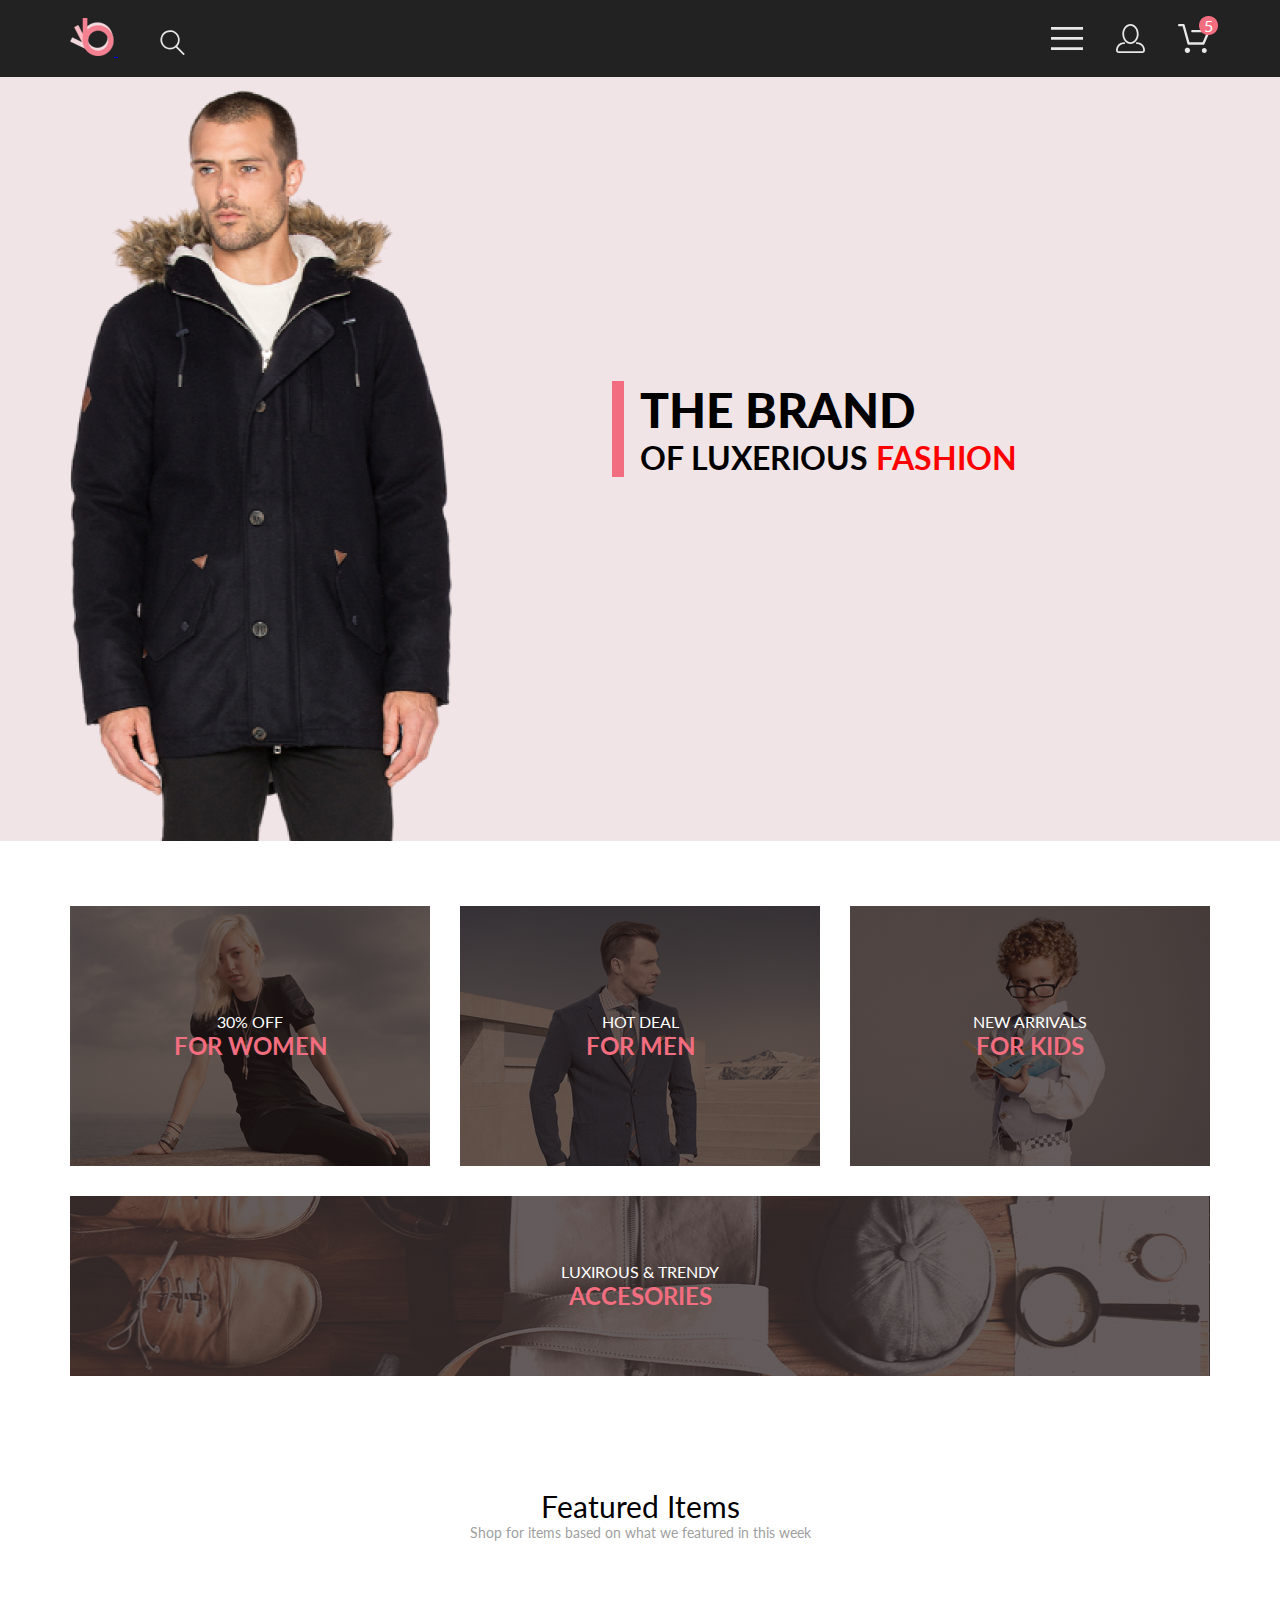
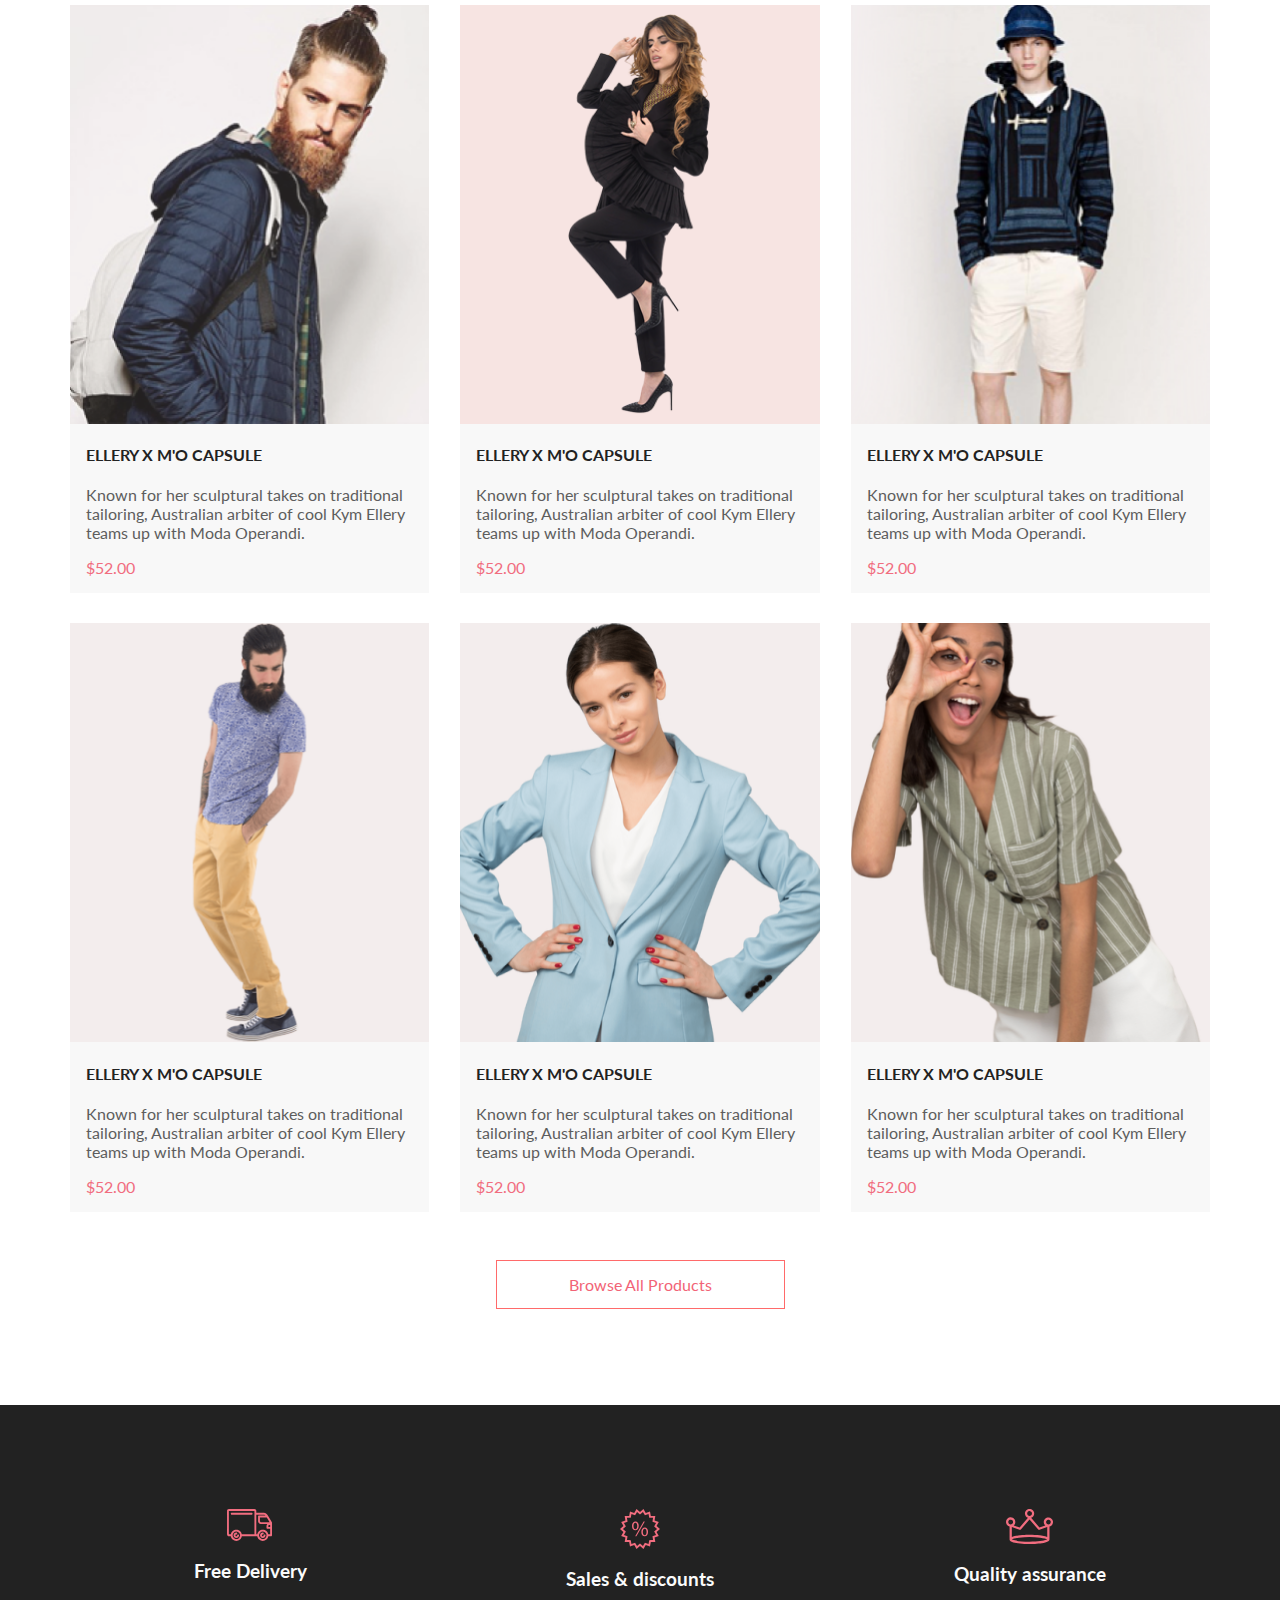
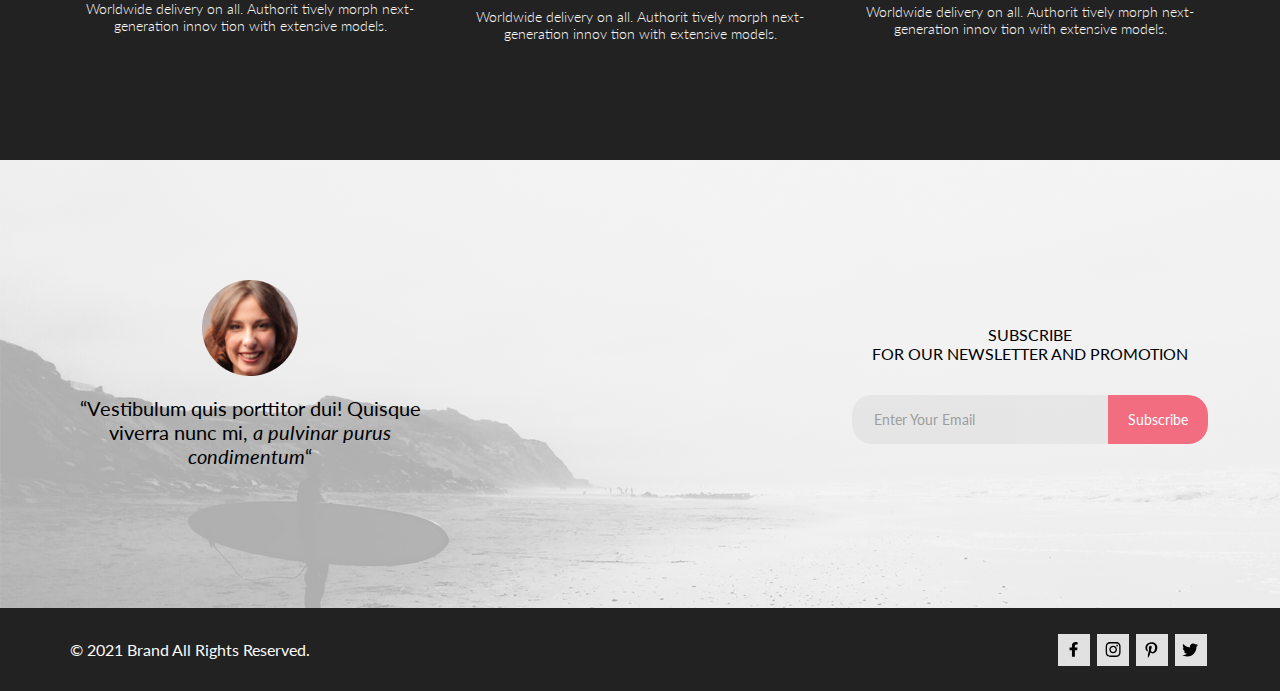
==== index.html @ 8891bdd0 "Add Registration page and additional refactoring." ====
<html lang="en">

<head>
    <meta charset="UTF-8">
    <meta http-equiv="X-UA-Compatible" content="IE=edge">
    <meta name="viewport" content="width=device-width, initial-scale=1.0">
    <title>Main</title>
    <link rel="stylesheet" href="css/style.css">
    <link rel="preconnect" href="https://fonts.gstatic.com">
    <link href="https://fonts.googleapis.com/css2?family=Lato:ital,wght@0,300;0,400;0,700;0,900;1,400&display=swap"
        rel="stylesheet">
</head>

<body>
    <header class="header">
        <div class="wrap header-wrap">

            <div class="header-left">
                <a href="#" class="header-logo-link">
                    <img src="img/logo.png" alt="logo" width="44" height="38" class="header-logo">
                </a>
                <a href="#" class="header-search-link">
                    <img src="img/icon-search.svg" alt="logo" width="26" height="26" class="header-search">
                </a>
            </div>

            <nav class="header-right">
                <div class="header-burger">
                    <a href="#" class="header-burger-link">
                        <img src="img/icon-burger.svg" alt="logo" width="32" height="23" class="header-burger">
                    </a>
                </div>
                <div class="header-account">
                    <a href="#" class="header-account-link">
                        <img src="img/icon-account.svg" alt="logo" width="29" height="29" class="header-account">
                    </a>
                </div>
                <div class="header-cart">
                    <a href="#" class="header-cart-link">
                        <img src="img/icon-cart.svg" alt="logo" width="32" height="29" class="header-cart">
                    </a>
                    <div class="header-cart-items">
                        <p class="header-cart-items-num">5</p>
                    </div>
                </div>
            </nav>

        </div>
    </header>

    <main>
        <section class="promo">
            <div class="wrap promo-wrap">
                <h1 class="promo-title">
                    <b>
                        <span class="text" style="font-size: 48px">
                            THE BRAND</span>
                    </b><br>
                    <span class="text" style="font-size: 32px">OF LUXERIOUS <span
                            style="color: red">FASHION</span></span>
                </h1>
            </div>
        </section>

        <section class="offers center">
            <div class="offer-item offer-item-1">
                <p class="text"><span class="offer-text-1">30% OFF</span><br>
                    <span class="offer-text-2">FOR WOMEN</span>
                </p>
            </div>
            <div class="offer-item offer-item-2">
                <p class="text"><span class="offer-text-1">HOT DEAL</span><br>
                    <FOR class="offer-text-2">FOR MEN</span>
                </p>
            </div>
            <div class="offer-item offer-item-3">
                <p class="text"><span class="offer-text-1">NEW ARRIVALS</span><br>
                    <span class="offer-text-2">FOR KIDS</span>
                </p>
            </div>
            <div class="offer-item offer-item-4">
                <p class="text"><span class="offer-text-1">LUXIROUS & TRENDY</span><br>
                    <span class="offer-text-2">ACCESORIES</span>
                </p>
            </div>
        </section>

        <section class="products center">
            <div class="product-header">
                <p class="text"><span style="font-size: 30px">Featured Items</span><br>
                    <span style="font-size: 14px; color: #9F9F9F;">Shop for items based on what we featured in this
                        week</span></p>
            </div>
            <div class="product-items">
                <div class="product">
                    <img src="img/product-1.png" alt="image">
                    <div class="overlay">
                        <button class="overlay-btn"><svg class="overlay-btn-img" width="26px" height="24px"
                                viewBox="0 0 32 29" fill="none" xmlns="http://www.w3.org/2000/svg">
                                <path
                                    d="M26.2009 29C25.5532 28.9738 24.9415 28.6948 24.4972 28.2227C24.0529 27.7506 23.8114 27.1232 23.8245 26.475C23.8376 25.8269 24.1043 25.2097 24.5673 24.7559C25.0303 24.3022 25.6527 24.048 26.301 24.048C26.9493 24.048 27.5717 24.3022 28.0347 24.7559C28.4977 25.2097 28.7644 25.8269 28.7775 26.475C28.7906 27.1232 28.549 27.7506 28.1047 28.2227C27.6604 28.6948 27.0488 28.9738 26.401 29H26.2009ZM6.75293 26.32C6.75293 25.79 6.91011 25.2718 7.20459 24.8311C7.49907 24.3904 7.91764 24.0469 8.40735 23.844C8.89705 23.6412 9.43594 23.5881 9.95581 23.6915C10.4757 23.7949 10.9532 24.0502 11.328 24.425C11.7028 24.7998 11.9581 25.2773 12.0615 25.7972C12.1649 26.317 12.1118 26.8559 11.9089 27.3456C11.7061 27.8353 11.3626 28.2539 10.9219 28.5483C10.4812 28.8428 9.96304 29 9.43298 29C9.08087 29.0003 8.73212 28.9311 8.40674 28.7966C8.08136 28.662 7.78569 28.4646 7.53662 28.2158C7.28755 27.9669 7.09001 27.6713 6.9552 27.3461C6.82039 27.0208 6.75098 26.6721 6.75098 26.32H6.75293ZM10.553 20.686C10.2935 20.6868 10.0409 20.6024 9.83411 20.4457C9.62727 20.2891 9.47758 20.0689 9.40796 19.819L4.57495 2.36401H1.18201C0.868521 2.36401 0.567859 2.23947 0.346191 2.01781C0.124523 1.79614 0 1.49549 0 1.18201C0 0.868519 0.124523 0.567873 0.346191 0.346205C0.567859 0.124537 0.868521 5.81268e-06 1.18201 5.81268e-06H5.46301C5.7225 -0.00080736 5.97504 0.0837201 6.18176 0.240568C6.38848 0.397416 6.53784 0.617884 6.60693 0.868006L11.4399 18.323H24.6179L29.001 8.27501H14.401C14.2428 8.27961 14.0854 8.25242 13.9379 8.19507C13.7904 8.13771 13.6559 8.05134 13.5424 7.94108C13.4288 7.83082 13.3386 7.69891 13.277 7.55315C13.2154 7.40739 13.1836 7.25075 13.1836 7.0925C13.1836 6.93426 13.2154 6.77762 13.277 6.63186C13.3386 6.4861 13.4288 6.35419 13.5424 6.24393C13.6559 6.13367 13.7904 6.0473 13.9379 5.98994C14.0854 5.93259 14.2428 5.90541 14.401 5.91001H30.814C31.0097 5.90996 31.2022 5.95866 31.3744 6.05172C31.5465 6.14478 31.6928 6.27926 31.7999 6.44301C31.9078 6.60729 31.9734 6.79569 31.9908 6.99145C32.0083 7.18721 31.9771 7.38424 31.9 7.565L26.495 19.977C26.4026 20.1876 26.251 20.3668 26.0585 20.4927C25.866 20.6186 25.641 20.6858 25.411 20.686H10.553Z" />
                            </svg>Add to Cart</button>
                    </div>
                    <div class="product-descr">
                        <h4><a href="#" class="product-link">ELLERY X M'O CAPSULE</a></h4>
                        <p class="product-descr-text">Known for her sculptural takes on traditional tailoring,
                            Australian
                            arbiter of cool Kym Ellery
                            teams
                            up with Moda Operandi.</p>
                        <p class="product-price">$52.00</p>
                    </div>
                </div>
                <div class="product">
                    <img src="img/product-2.png" alt="image">
                    <div class="overlay">
                        <button class="overlay-btn"><svg class="overlay-btn-img" width="26px" height="24px"
                                viewBox="0 0 32 29" fill="none" xmlns="http://www.w3.org/2000/svg">
                                <path
                                    d="M26.2009 29C25.5532 28.9738 24.9415 28.6948 24.4972 28.2227C24.0529 27.7506 23.8114 27.1232 23.8245 26.475C23.8376 25.8269 24.1043 25.2097 24.5673 24.7559C25.0303 24.3022 25.6527 24.048 26.301 24.048C26.9493 24.048 27.5717 24.3022 28.0347 24.7559C28.4977 25.2097 28.7644 25.8269 28.7775 26.475C28.7906 27.1232 28.549 27.7506 28.1047 28.2227C27.6604 28.6948 27.0488 28.9738 26.401 29H26.2009ZM6.75293 26.32C6.75293 25.79 6.91011 25.2718 7.20459 24.8311C7.49907 24.3904 7.91764 24.0469 8.40735 23.844C8.89705 23.6412 9.43594 23.5881 9.95581 23.6915C10.4757 23.7949 10.9532 24.0502 11.328 24.425C11.7028 24.7998 11.9581 25.2773 12.0615 25.7972C12.1649 26.317 12.1118 26.8559 11.9089 27.3456C11.7061 27.8353 11.3626 28.2539 10.9219 28.5483C10.4812 28.8428 9.96304 29 9.43298 29C9.08087 29.0003 8.73212 28.9311 8.40674 28.7966C8.08136 28.662 7.78569 28.4646 7.53662 28.2158C7.28755 27.9669 7.09001 27.6713 6.9552 27.3461C6.82039 27.0208 6.75098 26.6721 6.75098 26.32H6.75293ZM10.553 20.686C10.2935 20.6868 10.0409 20.6024 9.83411 20.4457C9.62727 20.2891 9.47758 20.0689 9.40796 19.819L4.57495 2.36401H1.18201C0.868521 2.36401 0.567859 2.23947 0.346191 2.01781C0.124523 1.79614 0 1.49549 0 1.18201C0 0.868519 0.124523 0.567873 0.346191 0.346205C0.567859 0.124537 0.868521 5.81268e-06 1.18201 5.81268e-06H5.46301C5.7225 -0.00080736 5.97504 0.0837201 6.18176 0.240568C6.38848 0.397416 6.53784 0.617884 6.60693 0.868006L11.4399 18.323H24.6179L29.001 8.27501H14.401C14.2428 8.27961 14.0854 8.25242 13.9379 8.19507C13.7904 8.13771 13.6559 8.05134 13.5424 7.94108C13.4288 7.83082 13.3386 7.69891 13.277 7.55315C13.2154 7.40739 13.1836 7.25075 13.1836 7.0925C13.1836 6.93426 13.2154 6.77762 13.277 6.63186C13.3386 6.4861 13.4288 6.35419 13.5424 6.24393C13.6559 6.13367 13.7904 6.0473 13.9379 5.98994C14.0854 5.93259 14.2428 5.90541 14.401 5.91001H30.814C31.0097 5.90996 31.2022 5.95866 31.3744 6.05172C31.5465 6.14478 31.6928 6.27926 31.7999 6.44301C31.9078 6.60729 31.9734 6.79569 31.9908 6.99145C32.0083 7.18721 31.9771 7.38424 31.9 7.565L26.495 19.977C26.4026 20.1876 26.251 20.3668 26.0585 20.4927C25.866 20.6186 25.641 20.6858 25.411 20.686H10.553Z" />
                            </svg>Add to Cart</button>
                    </div>
                    <div class="product-descr">
                        <h4><a href="#" class="product-link">ELLERY X M'O CAPSULE</a></h4>
                        <p class="product-descr-text">Known for her sculptural takes on traditional tailoring,
                            Australian
                            arbiter of cool Kym Ellery
                            teams
                            up with Moda Operandi.</p>
                        <p class="product-price">$52.00</p>
                    </div>
                </div>
                <div class="product">
                    <img src="img/product-3.png" alt="image">
                    <div class="overlay">
                        <button class="overlay-btn"><svg class="overlay-btn-img" width="26px" height="24px"
                                viewBox="0 0 32 29" fill="none" xmlns="http://www.w3.org/2000/svg">
                                <path
                                    d="M26.2009 29C25.5532 28.9738 24.9415 28.6948 24.4972 28.2227C24.0529 27.7506 23.8114 27.1232 23.8245 26.475C23.8376 25.8269 24.1043 25.2097 24.5673 24.7559C25.0303 24.3022 25.6527 24.048 26.301 24.048C26.9493 24.048 27.5717 24.3022 28.0347 24.7559C28.4977 25.2097 28.7644 25.8269 28.7775 26.475C28.7906 27.1232 28.549 27.7506 28.1047 28.2227C27.6604 28.6948 27.0488 28.9738 26.401 29H26.2009ZM6.75293 26.32C6.75293 25.79 6.91011 25.2718 7.20459 24.8311C7.49907 24.3904 7.91764 24.0469 8.40735 23.844C8.89705 23.6412 9.43594 23.5881 9.95581 23.6915C10.4757 23.7949 10.9532 24.0502 11.328 24.425C11.7028 24.7998 11.9581 25.2773 12.0615 25.7972C12.1649 26.317 12.1118 26.8559 11.9089 27.3456C11.7061 27.8353 11.3626 28.2539 10.9219 28.5483C10.4812 28.8428 9.96304 29 9.43298 29C9.08087 29.0003 8.73212 28.9311 8.40674 28.7966C8.08136 28.662 7.78569 28.4646 7.53662 28.2158C7.28755 27.9669 7.09001 27.6713 6.9552 27.3461C6.82039 27.0208 6.75098 26.6721 6.75098 26.32H6.75293ZM10.553 20.686C10.2935 20.6868 10.0409 20.6024 9.83411 20.4457C9.62727 20.2891 9.47758 20.0689 9.40796 19.819L4.57495 2.36401H1.18201C0.868521 2.36401 0.567859 2.23947 0.346191 2.01781C0.124523 1.79614 0 1.49549 0 1.18201C0 0.868519 0.124523 0.567873 0.346191 0.346205C0.567859 0.124537 0.868521 5.81268e-06 1.18201 5.81268e-06H5.46301C5.7225 -0.00080736 5.97504 0.0837201 6.18176 0.240568C6.38848 0.397416 6.53784 0.617884 6.60693 0.868006L11.4399 18.323H24.6179L29.001 8.27501H14.401C14.2428 8.27961 14.0854 8.25242 13.9379 8.19507C13.7904 8.13771 13.6559 8.05134 13.5424 7.94108C13.4288 7.83082 13.3386 7.69891 13.277 7.55315C13.2154 7.40739 13.1836 7.25075 13.1836 7.0925C13.1836 6.93426 13.2154 6.77762 13.277 6.63186C13.3386 6.4861 13.4288 6.35419 13.5424 6.24393C13.6559 6.13367 13.7904 6.0473 13.9379 5.98994C14.0854 5.93259 14.2428 5.90541 14.401 5.91001H30.814C31.0097 5.90996 31.2022 5.95866 31.3744 6.05172C31.5465 6.14478 31.6928 6.27926 31.7999 6.44301C31.9078 6.60729 31.9734 6.79569 31.9908 6.99145C32.0083 7.18721 31.9771 7.38424 31.9 7.565L26.495 19.977C26.4026 20.1876 26.251 20.3668 26.0585 20.4927C25.866 20.6186 25.641 20.6858 25.411 20.686H10.553Z" />
                            </svg>Add to Cart</button>
                    </div>
                    <div class="product-descr">
                        <h4><a href="#" class="product-link">ELLERY X M'O CAPSULE</a></h4>
                        <p class="product-descr-text">Known for her sculptural takes on traditional tailoring,
                            Australian
                            arbiter of cool Kym Ellery
                            teams
                            up with Moda Operandi.</p>
                        <p class="product-price">$52.00</p>
                    </div>
                </div>
                <div class="product">
                    <img src="img/product-4.png" alt="image">
                    <div class="overlay">
                        <button class="overlay-btn"><svg class="overlay-btn-img" width="26px" height="24px"
                                viewBox="0 0 32 29" fill="none" xmlns="http://www.w3.org/2000/svg">
                                <path
                                    d="M26.2009 29C25.5532 28.9738 24.9415 28.6948 24.4972 28.2227C24.0529 27.7506 23.8114 27.1232 23.8245 26.475C23.8376 25.8269 24.1043 25.2097 24.5673 24.7559C25.0303 24.3022 25.6527 24.048 26.301 24.048C26.9493 24.048 27.5717 24.3022 28.0347 24.7559C28.4977 25.2097 28.7644 25.8269 28.7775 26.475C28.7906 27.1232 28.549 27.7506 28.1047 28.2227C27.6604 28.6948 27.0488 28.9738 26.401 29H26.2009ZM6.75293 26.32C6.75293 25.79 6.91011 25.2718 7.20459 24.8311C7.49907 24.3904 7.91764 24.0469 8.40735 23.844C8.89705 23.6412 9.43594 23.5881 9.95581 23.6915C10.4757 23.7949 10.9532 24.0502 11.328 24.425C11.7028 24.7998 11.9581 25.2773 12.0615 25.7972C12.1649 26.317 12.1118 26.8559 11.9089 27.3456C11.7061 27.8353 11.3626 28.2539 10.9219 28.5483C10.4812 28.8428 9.96304 29 9.43298 29C9.08087 29.0003 8.73212 28.9311 8.40674 28.7966C8.08136 28.662 7.78569 28.4646 7.53662 28.2158C7.28755 27.9669 7.09001 27.6713 6.9552 27.3461C6.82039 27.0208 6.75098 26.6721 6.75098 26.32H6.75293ZM10.553 20.686C10.2935 20.6868 10.0409 20.6024 9.83411 20.4457C9.62727 20.2891 9.47758 20.0689 9.40796 19.819L4.57495 2.36401H1.18201C0.868521 2.36401 0.567859 2.23947 0.346191 2.01781C0.124523 1.79614 0 1.49549 0 1.18201C0 0.868519 0.124523 0.567873 0.346191 0.346205C0.567859 0.124537 0.868521 5.81268e-06 1.18201 5.81268e-06H5.46301C5.7225 -0.00080736 5.97504 0.0837201 6.18176 0.240568C6.38848 0.397416 6.53784 0.617884 6.60693 0.868006L11.4399 18.323H24.6179L29.001 8.27501H14.401C14.2428 8.27961 14.0854 8.25242 13.9379 8.19507C13.7904 8.13771 13.6559 8.05134 13.5424 7.94108C13.4288 7.83082 13.3386 7.69891 13.277 7.55315C13.2154 7.40739 13.1836 7.25075 13.1836 7.0925C13.1836 6.93426 13.2154 6.77762 13.277 6.63186C13.3386 6.4861 13.4288 6.35419 13.5424 6.24393C13.6559 6.13367 13.7904 6.0473 13.9379 5.98994C14.0854 5.93259 14.2428 5.90541 14.401 5.91001H30.814C31.0097 5.90996 31.2022 5.95866 31.3744 6.05172C31.5465 6.14478 31.6928 6.27926 31.7999 6.44301C31.9078 6.60729 31.9734 6.79569 31.9908 6.99145C32.0083 7.18721 31.9771 7.38424 31.9 7.565L26.495 19.977C26.4026 20.1876 26.251 20.3668 26.0585 20.4927C25.866 20.6186 25.641 20.6858 25.411 20.686H10.553Z" />
                            </svg>Add to Cart</button>
                    </div>
                    <div class="product-descr">
                        <h4><a href="#" class="product-link">ELLERY X M'O CAPSULE</a></h4>
                        <p class="product-descr-text">Known for her sculptural takes on traditional tailoring,
                            Australian
                            arbiter of cool Kym Ellery
                            teams
                            up with Moda Operandi.</p>
                        <p class="product-price">$52.00</p>
                    </div>
                </div>
                <div class="product">
                    <img src="img/product-5.png" alt="image">
                    <div class="overlay">
                        <button class="overlay-btn"><svg class="overlay-btn-img" width="26px" height="24px"
                                viewBox="0 0 32 29" fill="none" xmlns="http://www.w3.org/2000/svg">
                                <path
                                    d="M26.2009 29C25.5532 28.9738 24.9415 28.6948 24.4972 28.2227C24.0529 27.7506 23.8114 27.1232 23.8245 26.475C23.8376 25.8269 24.1043 25.2097 24.5673 24.7559C25.0303 24.3022 25.6527 24.048 26.301 24.048C26.9493 24.048 27.5717 24.3022 28.0347 24.7559C28.4977 25.2097 28.7644 25.8269 28.7775 26.475C28.7906 27.1232 28.549 27.7506 28.1047 28.2227C27.6604 28.6948 27.0488 28.9738 26.401 29H26.2009ZM6.75293 26.32C6.75293 25.79 6.91011 25.2718 7.20459 24.8311C7.49907 24.3904 7.91764 24.0469 8.40735 23.844C8.89705 23.6412 9.43594 23.5881 9.95581 23.6915C10.4757 23.7949 10.9532 24.0502 11.328 24.425C11.7028 24.7998 11.9581 25.2773 12.0615 25.7972C12.1649 26.317 12.1118 26.8559 11.9089 27.3456C11.7061 27.8353 11.3626 28.2539 10.9219 28.5483C10.4812 28.8428 9.96304 29 9.43298 29C9.08087 29.0003 8.73212 28.9311 8.40674 28.7966C8.08136 28.662 7.78569 28.4646 7.53662 28.2158C7.28755 27.9669 7.09001 27.6713 6.9552 27.3461C6.82039 27.0208 6.75098 26.6721 6.75098 26.32H6.75293ZM10.553 20.686C10.2935 20.6868 10.0409 20.6024 9.83411 20.4457C9.62727 20.2891 9.47758 20.0689 9.40796 19.819L4.57495 2.36401H1.18201C0.868521 2.36401 0.567859 2.23947 0.346191 2.01781C0.124523 1.79614 0 1.49549 0 1.18201C0 0.868519 0.124523 0.567873 0.346191 0.346205C0.567859 0.124537 0.868521 5.81268e-06 1.18201 5.81268e-06H5.46301C5.7225 -0.00080736 5.97504 0.0837201 6.18176 0.240568C6.38848 0.397416 6.53784 0.617884 6.60693 0.868006L11.4399 18.323H24.6179L29.001 8.27501H14.401C14.2428 8.27961 14.0854 8.25242 13.9379 8.19507C13.7904 8.13771 13.6559 8.05134 13.5424 7.94108C13.4288 7.83082 13.3386 7.69891 13.277 7.55315C13.2154 7.40739 13.1836 7.25075 13.1836 7.0925C13.1836 6.93426 13.2154 6.77762 13.277 6.63186C13.3386 6.4861 13.4288 6.35419 13.5424 6.24393C13.6559 6.13367 13.7904 6.0473 13.9379 5.98994C14.0854 5.93259 14.2428 5.90541 14.401 5.91001H30.814C31.0097 5.90996 31.2022 5.95866 31.3744 6.05172C31.5465 6.14478 31.6928 6.27926 31.7999 6.44301C31.9078 6.60729 31.9734 6.79569 31.9908 6.99145C32.0083 7.18721 31.9771 7.38424 31.9 7.565L26.495 19.977C26.4026 20.1876 26.251 20.3668 26.0585 20.4927C25.866 20.6186 25.641 20.6858 25.411 20.686H10.553Z" />
                            </svg>Add to Cart</button>
                    </div>
                    <div class="product-descr">
                        <h4><a href="#" class="product-link">ELLERY X M'O CAPSULE</a></h4>
                        <p class="product-descr-text">Known for her sculptural takes on traditional tailoring,
                            Australian
                            arbiter of cool Kym Ellery
                            teams
                            up with Moda Operandi.</p>
                        <p class="product-price">$52.00</p>
                    </div>
                </div>
                <div class="product">
                    <img src="img/product-6.png" alt="image">
                    <div class="overlay">
                        <button class="overlay-btn"><svg class="overlay-btn-img" width="26px" height="24px"
                                viewBox="0 0 32 29" fill="none" xmlns="http://www.w3.org/2000/svg">
                                <path
                                    d="M26.2009 29C25.5532 28.9738 24.9415 28.6948 24.4972 28.2227C24.0529 27.7506 23.8114 27.1232 23.8245 26.475C23.8376 25.8269 24.1043 25.2097 24.5673 24.7559C25.0303 24.3022 25.6527 24.048 26.301 24.048C26.9493 24.048 27.5717 24.3022 28.0347 24.7559C28.4977 25.2097 28.7644 25.8269 28.7775 26.475C28.7906 27.1232 28.549 27.7506 28.1047 28.2227C27.6604 28.6948 27.0488 28.9738 26.401 29H26.2009ZM6.75293 26.32C6.75293 25.79 6.91011 25.2718 7.20459 24.8311C7.49907 24.3904 7.91764 24.0469 8.40735 23.844C8.89705 23.6412 9.43594 23.5881 9.95581 23.6915C10.4757 23.7949 10.9532 24.0502 11.328 24.425C11.7028 24.7998 11.9581 25.2773 12.0615 25.7972C12.1649 26.317 12.1118 26.8559 11.9089 27.3456C11.7061 27.8353 11.3626 28.2539 10.9219 28.5483C10.4812 28.8428 9.96304 29 9.43298 29C9.08087 29.0003 8.73212 28.9311 8.40674 28.7966C8.08136 28.662 7.78569 28.4646 7.53662 28.2158C7.28755 27.9669 7.09001 27.6713 6.9552 27.3461C6.82039 27.0208 6.75098 26.6721 6.75098 26.32H6.75293ZM10.553 20.686C10.2935 20.6868 10.0409 20.6024 9.83411 20.4457C9.62727 20.2891 9.47758 20.0689 9.40796 19.819L4.57495 2.36401H1.18201C0.868521 2.36401 0.567859 2.23947 0.346191 2.01781C0.124523 1.79614 0 1.49549 0 1.18201C0 0.868519 0.124523 0.567873 0.346191 0.346205C0.567859 0.124537 0.868521 5.81268e-06 1.18201 5.81268e-06H5.46301C5.7225 -0.00080736 5.97504 0.0837201 6.18176 0.240568C6.38848 0.397416 6.53784 0.617884 6.60693 0.868006L11.4399 18.323H24.6179L29.001 8.27501H14.401C14.2428 8.27961 14.0854 8.25242 13.9379 8.19507C13.7904 8.13771 13.6559 8.05134 13.5424 7.94108C13.4288 7.83082 13.3386 7.69891 13.277 7.55315C13.2154 7.40739 13.1836 7.25075 13.1836 7.0925C13.1836 6.93426 13.2154 6.77762 13.277 6.63186C13.3386 6.4861 13.4288 6.35419 13.5424 6.24393C13.6559 6.13367 13.7904 6.0473 13.9379 5.98994C14.0854 5.93259 14.2428 5.90541 14.401 5.91001H30.814C31.0097 5.90996 31.2022 5.95866 31.3744 6.05172C31.5465 6.14478 31.6928 6.27926 31.7999 6.44301C31.9078 6.60729 31.9734 6.79569 31.9908 6.99145C32.0083 7.18721 31.9771 7.38424 31.9 7.565L26.495 19.977C26.4026 20.1876 26.251 20.3668 26.0585 20.4927C25.866 20.6186 25.641 20.6858 25.411 20.686H10.553Z" />
                            </svg>Add to Cart</button>
                    </div>
                    <div class="product-descr">
                        <h4><a href="#" class="product-link">ELLERY X M'O CAPSULE</a></h4>
                        <p class="product-descr-text">Known for her sculptural takes on traditional tailoring,
                            Australian
                            arbiter of cool Kym Ellery
                            teams
                            up with Moda Operandi.</p>
                        <p class="product-price">$52.00</p>
                    </div>
                </div>
            </div>
            <a href="#" class="product-stock-btn">Browse All Products</a>
        </section>

        <section class="features center">
            <div class="feature">
                <img src="img/feature-1.svg" alt="image">
                <h3 class="text">Free Delivery</h3>
                <p class="feature-text">Worldwide delivery on all. Authorit tively morph next-generation innov tion
                    with
                    extensive models.
                </p>
            </div>
            <div class="feature">
                <img src="img/feature-2.svg" alt="image">
                <h3 class="text">Sales & discounts</h3>
                <p class="feature-text">Worldwide delivery on all. Authorit tively morph next-generation innov tion
                    with
                    extensive models.
                </p>
            </div>
            <div class="feature">
                <img src="img/feature-3.svg" alt="image">
                <h3 class="text">Quality assurance</h3>
                <p class="feature-text">Worldwide delivery on all. Authorit tively morph next-generation innov tion
                    with
                    extensive models.
                </p>
            </div>
        </section>

        <aside class="feedback center">
            <section class="feedback-item">
                <img src="img/frame-foto.png" alt="foto">
                <p class="feedback-descr-text">“Vestibulum quis porttitor dui! Quisque viverra nunc mi,<i> a
                        pulvinar
                        purus
                        condimentum</i>“
                </p>

            </section>
            <section class="feedback-item feedback-subscr">
                <div>
                    <p class="feedback-subscr-text"><span class="feedback-subscr-text-1">SUBSCRIBE</span><br><span
                            class="feedback-subscr-text-2">FOR OUR NEWSLETTER AND
                            PROMOTION</span></p>
                </div>
                <form class="subscribe">
                    <input class="email-input" type="email" placeholder="Enter Your Email"><button
                        class="button-subscribe" type="submit">Subscribe</button>
                </form>
            </section>
        </aside>

    </main>

    <footer class="footer">
        <div class="wrap footer-wrap">

            <section class="footer-left">
                <p class="copyright">© 2021 Brand All Rights Reserved.</p>
            </section>

            <section class="footer-right">
                <a href="#" class="footer-icon footer-facebook-link">
                    <svg class="footer-icon-img" width="9" height="15" viewBox="0 0 9 15"
                        preserveAspectRatio="xMidYMid meet" fill="none" xmlns="http://www.w3.org/2000/svg">
                        <path
                            d="M8.08836 8.28L8.50686 5.61602H5.89022V3.88729C5.89022 3.15847 6.25574 2.44806 7.42765 2.44806H8.61722V0.179975C8.61722 0.179975 7.53772 0 6.50561 0C4.35073 0 2.9422 1.27593 2.9422 3.5857V5.61602H0.546875V8.28H2.9422V14.72H5.89022V8.28H8.08836Z" />
                    </svg>
                </a>
                <a href="#" class="footer-icon footer-instagram-link">
                    <svg class="footer-icon-img" width="16" height="15" viewBox="0 0 16 15" fill="none"
                        xmlns="http://www.w3.org/2000/svg">
                        <path
                            d="M8.13897 3.68159C6.02383 3.68159 4.31774 5.38491 4.31774 7.49663C4.31774 9.60835 6.02383 11.3117 8.13897 11.3117C10.2541 11.3117 11.9602 9.60835 11.9602 7.49663C11.9602 5.38491 10.2541 3.68159 8.13897 3.68159ZM8.13897 9.9769C6.77211 9.9769 5.65467 8.8646 5.65467 7.49663C5.65467 6.12866 6.76878 5.01636 8.13897 5.01636C9.50915 5.01636 10.6233 6.12866 10.6233 7.49663C10.6233 8.8646 9.50583 9.9769 8.13897 9.9769ZM13.0078 3.52554C13.0078 4.02026 12.6087 4.41538 12.1165 4.41538C11.621 4.41538 11.2252 4.01694 11.2252 3.52554C11.2252 3.03413 11.6243 2.63569 12.1165 2.63569C12.6087 2.63569 13.0078 3.03413 13.0078 3.52554ZM15.5386 4.42866C15.4821 3.23667 15.2094 2.18081 14.3347 1.31089C13.4634 0.440967 12.4058 0.168701 11.2119 0.108936C9.9814 0.039209 6.29321 0.039209 5.0627 0.108936C3.8721 0.165381 2.81453 0.437646 1.93987 1.30757C1.06522 2.17749 0.795836 3.23335 0.735973 4.42534C0.666134 5.65386 0.666134 9.33608 0.735973 10.5646C0.79251 11.7566 1.06522 12.8124 1.93987 13.6824C2.81453 14.5523 3.86878 14.8246 5.0627 14.8843C6.29321 14.9541 9.9814 14.9541 11.2119 14.8843C12.4058 14.8279 13.4634 14.5556 14.3347 13.6824C15.2061 12.8124 15.4788 11.7566 15.5386 10.5646C15.6085 9.33608 15.6085 5.65718 15.5386 4.42866ZM13.949 11.8828C13.6895 12.5335 13.1874 13.0349 12.5322 13.2972C11.5511 13.6857 9.22314 13.596 8.13897 13.596C7.05479 13.596 4.72348 13.6824 3.74573 13.2972C3.09389 13.0382 2.59171 12.5369 2.32898 11.8828C1.93987 10.9033 2.02967 8.57905 2.02967 7.49663C2.02967 6.41421 1.9432 4.08667 2.32898 3.1105C2.58838 2.45972 3.09056 1.95835 3.74573 1.69604C4.7268 1.30757 7.05479 1.39722 8.13897 1.39722C9.22314 1.39722 11.5545 1.31089 12.5322 1.69604C13.184 1.95503 13.6862 2.4564 13.949 3.1105C14.3381 4.08999 14.2483 6.41421 14.2483 7.49663C14.2483 8.57905 14.3381 10.9066 13.949 11.8828Z" />
                    </svg>
                </a>
                <a href="#" class="footer-icon footer-pinterest-link">
                    <svg class="footer-icon-img" width="13" height="16" viewBox="0 0 13 16" fill="none"
                        xmlns="http://www.w3.org/2000/svg">
                        <path
                            d="M6.74032 0.203125C3.55564 0.203125 0.408203 2.34063 0.408203 5.8C0.408203 8 1.63738 9.25 2.38233 9.25C2.68963 9.25 2.86655 8.3875 2.86655 8.14375C2.86655 7.85313 2.13091 7.23438 2.13091 6.025C2.13091 3.5125 4.03055 1.73125 6.4889 1.73125C8.60271 1.73125 10.1671 2.94062 10.1671 5.1625C10.1671 6.82187 9.50597 9.93437 7.36422 9.93437C6.59133 9.93437 5.93018 9.37187 5.93018 8.56563C5.93018 7.38438 6.74963 6.24062 6.74963 5.02187C6.74963 2.95312 3.835 3.32812 3.835 5.82812C3.835 6.35313 3.90018 6.93437 4.13298 7.4125C3.70463 9.26875 2.82931 12.0344 2.82931 13.9469C2.82931 14.5375 2.91311 15.1188 2.96899 15.7094C3.07452 15.8281 3.02175 15.8156 3.18316 15.7563C4.74757 13.6 4.69169 13.1781 5.3994 10.3562C5.78119 11.0875 6.76826 11.4812 7.55046 11.4812C10.8469 11.4812 12.3275 8.24688 12.3275 5.33125C12.3275 2.22813 9.66427 0.203125 6.74032 0.203125Z" />
                    </svg>
                </a>
                <a href="#" class="footer-icon footer-twitter-link">
                    <svg class="footer-icon-img" width="17" height="14" viewBox="0 0 17 14" fill="none"
                        xmlns="http://www.w3.org/2000/svg">
                        <path
                            d="M14.417 3.74052C14.427 3.88264 14.427 4.0248 14.427 4.16692C14.427 8.50192 11.1498 13.4969 5.15986 13.4969C3.31448 13.4969 1.60022 12.9588 0.158203 12.0248C0.420396 12.0552 0.67247 12.0654 0.944752 12.0654C2.46741 12.0654 3.8691 11.5476 4.98843 10.6644C3.5565 10.6339 2.3565 9.68977 1.94305 8.39027C2.14475 8.4207 2.34642 8.44102 2.5582 8.44102C2.85063 8.44102 3.14308 8.40039 3.41533 8.32936C1.92291 8.02477 0.803551 6.70498 0.803551 5.11108V5.07048C1.23715 5.31414 1.74139 5.46642 2.2758 5.4867C1.39849 4.89786 0.823727 3.8928 0.823727 2.75573C0.823727 2.14661 0.985041 1.58823 1.26741 1.10092C2.87077 3.09077 5.28086 4.39023 7.98334 4.53239C7.93293 4.28873 7.90266 4.03495 7.90266 3.78114C7.90266 1.97402 9.35477 0.501953 11.1598 0.501953C12.0976 0.501953 12.9446 0.897891 13.5396 1.53748C14.2757 1.39536 14.9816 1.12123 15.6068 0.745609C15.3648 1.50705 14.8505 2.14664 14.1749 2.5527C14.8304 2.48167 15.4657 2.29889 16.0505 2.04511C15.6069 2.69483 15.0522 3.27348 14.417 3.74052Z" />
                    </svg>
                </a>
            </section>

        </div>
    </footer>
</body>

</html>
---- css/style.css ----
* {
  font-family: 'Lato', sans-serif;
}

body {
  display: -webkit-box;
  display: -ms-flexbox;
  display: flex;
  -webkit-box-orient: vertical;
  -webkit-box-direction: normal;
      -ms-flex-direction: column;
          flex-direction: column;
  margin: 0;
  min-height: 100vh;
}

.wrap {
  max-width: 1140px;
  margin: 0 auto;
}

.header {
  background-color: #222;
  padding: 18px 0;
}

.header-wrap {
  display: -webkit-box;
  display: -ms-flexbox;
  display: flex;
  -webkit-box-pack: justify;
      -ms-flex-pack: justify;
          justify-content: space-between;
  -webkit-box-align: center;
      -ms-flex-align: center;
          align-items: center;
}

.header-logo-link {
  margin-right: 41px;
}

.header-account-link {
  margin: 0 33px;
}

.header-right {
  display: -webkit-box;
  display: -ms-flexbox;
  display: flex;
  -webkit-box-pack: justify;
      -ms-flex-pack: justify;
          justify-content: space-between;
  -webkit-box-align: center;
      -ms-flex-align: center;
          align-items: center;
}

.header-cart {
  position: relative;
}

.header-cart-items {
  position: absolute;
  height: 19px;
  width: 19px;
  display: -webkit-box;
  display: -ms-flexbox;
  display: flex;
  -webkit-box-pack: center;
      -ms-flex-pack: center;
          justify-content: center;
  background-image: url(../img/icon-ellipse.png);
  top: -8px;
  right: -8px;
}

.header-cart-items-num {
  padding: 0;
  margin: 0;
  color: white;
}

.promo {
  background-color: #F1E4E6;
}

.breadcrump {
  display: -webkit-box;
  display: -ms-flexbox;
  display: flex;
  -webkit-box-pack: justify;
      -ms-flex-pack: justify;
          justify-content: space-between;
  height: 148px;
  -webkit-box-align: center;
      -ms-flex-align: center;
          align-items: center;
}

.breadcrump-header {
  color: #F16D7F;
  font-size: 24px;
  font-weight: 400;
}

.breadcrump-link {
  text-decoration: none;
  color: #636363;
  font-weight: 300;
}

.current-location {
  font-weight: 700;
  color: #F16D7F;
}

.promo-wrap {
  height: 764px;
  display: -webkit-box;
  display: -ms-flexbox;
  display: flex;
  -webkit-box-align: center;
      -ms-flex-align: center;
          align-items: center;
  -webkit-box-pack: end;
      -ms-flex-pack: end;
          justify-content: flex-end;
  background-image: url(../img/promo-background.png);
  background-repeat: no-repeat;
  background-position: -226px bottom;
}

.promo-title {
  margin: 0;
  width: 50%;
  border-left: 12px solid #F16D7F;
  margin-top: -60px;
  padding-left: 16px;
}

.center {
  padding: 0 calc(50% - 1140px / 2);
}

.catalog-product-items {
  list-style: none;
  -webkit-box-sizing: border-box;
          box-sizing: border-box;
}

.offers {
  display: -webkit-box;
  display: -ms-flexbox;
  display: flex;
  -webkit-box-pack: justify;
      -ms-flex-pack: justify;
          justify-content: space-between;
  -ms-flex-wrap: wrap;
      flex-wrap: wrap;
  margin-top: 65px;
}

.offer-item {
  height: 260px;
  width: 360px;
  text-align: center;
  display: -webkit-box;
  display: -ms-flexbox;
  display: flex;
  -webkit-box-align: center;
      -ms-flex-align: center;
          align-items: center;
  -webkit-box-pack: center;
      -ms-flex-pack: center;
          justify-content: center;
}

.offer-item-1 {
  background-image: -webkit-gradient(linear, left bottom, left top, from(rgba(33, 22, 22, 0.7)), to(rgba(33, 22, 22, 0.7))), url(../img/for-women-bg.png);
  background-image: linear-gradient(to top, rgba(33, 22, 22, 0.7), rgba(33, 22, 22, 0.7)), url(../img/for-women-bg.png);
}

.offer-item-2 {
  background-image: -webkit-gradient(linear, left bottom, left top, from(rgba(33, 22, 22, 0.7)), to(rgba(33, 22, 22, 0.7))), url(../img/for-men-bg.png);
  background-image: linear-gradient(to top, rgba(33, 22, 22, 0.7), rgba(33, 22, 22, 0.7)), url(../img/for-men-bg.png);
}

.offer-item-3 {
  background-image: -webkit-gradient(linear, left bottom, left top, from(rgba(33, 22, 22, 0.7)), to(rgba(33, 22, 22, 0.7))), url(../img/for-kids-bg.png);
  background-image: linear-gradient(to top, rgba(33, 22, 22, 0.7), rgba(33, 22, 22, 0.7)), url(../img/for-kids-bg.png);
}

.offer-item-4 {
  background-image: -webkit-gradient(linear, left bottom, left top, from(rgba(33, 22, 22, 0.7)), to(rgba(33, 22, 22, 0.7))), url(../img/accesories-bg.png);
  background-image: linear-gradient(to top, rgba(33, 22, 22, 0.7), rgba(33, 22, 22, 0.7)), url(../img/accesories-bg.png);
  height: 180px;
  width: 100%;
  margin-top: 30px;
}

.offer-text-1 {
  color: #FFFFFF;
  font-size: 16px;
  vertical-align: middle;
}

.offer-text-2 {
  color: #F16D7F;
  font-size: 24px;
  font-weight: 700;
}

.products {
  margin: 96px 0;
  display: -webkit-box;
  display: -ms-flexbox;
  display: flex;
  -webkit-box-pack: center;
      -ms-flex-pack: center;
          justify-content: center;
  -ms-flex-wrap: wrap;
      flex-wrap: wrap;
}

.product {
  display: -webkit-box;
  display: -ms-flexbox;
  display: flex;
  -webkit-box-orient: vertical;
  -webkit-box-direction: normal;
      -ms-flex-direction: column;
          flex-direction: column;
  width: 31.5%;
  background-color: #F8F8F8;
  margin-bottom: 30px;
  position: relative;
}

.product-header {
  display: -webkit-box;
  display: -ms-flexbox;
  display: flex;
  -webkit-box-align: center;
      -ms-flex-align: center;
          align-items: center;
  text-align: center;
  -webkit-box-pack: center;
      -ms-flex-pack: center;
          justify-content: center;
  margin-bottom: 48px;
  width: 100%;
}

.product-items {
  display: -webkit-box;
  display: -ms-flexbox;
  display: flex;
  -webkit-box-pack: justify;
      -ms-flex-pack: justify;
          justify-content: space-between;
  -ms-flex-wrap: wrap;
      flex-wrap: wrap;
  width: 100%;
}

.product-descr {
  padding: 0 16px;
}

.product-descr-text {
  color: #5D5D5D;
}

.product-price {
  color: #F16D7F;
}

.product-stock-btn {
  margin-top: 18px;
  width: 211px;
  border: 1px solid #FF6A6A;
  padding: 14px 38px;
  text-align: center;
  color: #F26376;
  text-decoration: none;
}

.product-link {
  text-decoration: none;
  color: #222;
}

.product-link:hover {
  color: #0000FF;
}

.overlay {
  position: absolute;
  left: 0;
  right: 0;
  top: 0;
  height: 420px;
  background-color: rgba(58, 56, 56, 0.86);
  display: -webkit-box;
  display: -ms-flexbox;
  display: flex;
  -webkit-box-pack: center;
      -ms-flex-pack: center;
          justify-content: center;
  -webkit-box-align: center;
      -ms-flex-align: center;
          align-items: center;
  opacity: 0;
  -webkit-transition: 0.4s;
  transition: 0.4s;
}

.overlay-btn {
  background-color: transparent;
  text-align: center;
  border: 1px solid #FFFFFF;
  display: -webkit-box;
  display: -ms-flexbox;
  display: flex;
  -webkit-box-align: center;
      -ms-flex-align: center;
          align-items: center;
  padding: 0;
  width: 138px;
  font-size: 14px;
  line-height: 17px;
  font-weight: 400;
  color: #FFFFFF;
}

.overlay-btn:hover {
  color: #F16D7F;
  background-color: #FFFFFF;
  -webkit-transition: 0.3s;
  transition: 0.3s;
}

.overlay-btn:hover .overlay-btn-img {
  fill: #F16D7F;
  -webkit-transition: 0.3s;
  transition: 0.3s;
}

.overlay-btn-img {
  padding: 11px;
  fill: #FFFFFF;
}

.product:hover .overlay {
  opacity: 1;
  -webkit-transition: 0.4s;
  transition: 0.4s;
}

.features {
  display: -webkit-box;
  display: -ms-flexbox;
  display: flex;
  -webkit-box-pack: justify;
      -ms-flex-pack: justify;
          justify-content: space-between;
  background-color: #222;
  text-align: center;
}

.feature {
  width: 360px;
  padding: 104px 0;
  color: #FBFBFB;
}

.feature-text {
  font-size: 14px;
  font-weight: 300;
  line-height: 17px;
}

.feedback {
  display: -webkit-box;
  display: -ms-flexbox;
  display: flex;
  -webkit-box-pack: justify;
      -ms-flex-pack: justify;
          justify-content: space-between;
  height: 448px;
  -webkit-box-align: center;
      -ms-flex-align: center;
          align-items: center;
  text-align: center;
  background-image: -webkit-gradient(linear, left bottom, left top, from(rgba(244, 244, 244, 0.7)), to(rgba(244, 244, 244, 0.7))), url(../img/frame-bg.png);
  background-image: linear-gradient(to top, rgba(244, 244, 244, 0.7), rgba(244, 244, 244, 0.7)), url(../img/frame-bg.png);
  background-size: cover;
}

.feedback-item {
  width: 360px;
}

.feedback-descr-text {
  font-size: 20px;
  line-height: 24px;
}

.feedback-subscr-text {
  margin-bottom: 32px;
}

.email-input {
  width: 256px;
  height: 49px;
  background-color: #E1E1E1;
  opacity: 0.67;
  font-size: 14px;
  line-height: 17px;
  border: none;
  border-top-left-radius: 20px;
  border-bottom-left-radius: 20px;
  padding-left: 22px;
}

.button-subscribe {
  width: 100px;
  height: 49px;
  background-color: #F16D7F;
  font-size: 14px;
  line-height: 17px;
  color: #FFFFFF;
  border: none;
  border-top-right-radius: 20px;
  border-bottom-right-radius: 20px;
  -webkit-transition: 0.3s;
  transition: 0.3s;
}

.button-subscribe:hover {
  color: #F16D7F;
  background-color: white;
  -webkit-transition: 0.3s;
  transition: 0.3s;
}

.frame-subscr-text-1 {
  font-size: 24px;
  font-weight: 700;
  line-height: 40px;
}

.frame-subscr-text-2 {
  font-size: 18px;
  font-weight: 400;
  line-height: 30px;
}

.frame-subscr {
  display: -webkit-box;
  display: -ms-flexbox;
  display: flex;
  -webkit-box-orient: vertical;
  -webkit-box-direction: normal;
      -ms-flex-direction: column;
          flex-direction: column;
  -webkit-box-pack: center;
      -ms-flex-pack: center;
          justify-content: center;
  width: 557px;
}

.footer {
  background-color: #222;
  padding: 16px;
  margin-top: auto;
}

.footer-wrap {
  display: -webkit-box;
  display: -ms-flexbox;
  display: flex;
  -webkit-box-pack: justify;
      -ms-flex-pack: justify;
          justify-content: space-between;
  -webkit-box-align: center;
      -ms-flex-align: center;
          align-items: center;
}

.footer-right {
  display: -webkit-box;
  display: -ms-flexbox;
  display: flex;
  -webkit-box-pack: justify;
      -ms-flex-pack: justify;
          justify-content: space-between;
}

.footer-icon {
  width: 32px;
  height: 32px;
  margin: 0 3.5px;
  background-color: #E1E1E1;
  display: -webkit-box;
  display: -ms-flexbox;
  display: flex;
  -webkit-box-align: center;
      -ms-flex-align: center;
          align-items: center;
  -webkit-box-pack: center;
      -ms-flex-pack: center;
          justify-content: center;
}

.footer-icon-img {
  fill: black;
}

.footer-icon:hover {
  background-color: #F16D7F;
  -webkit-transition: 0.3s;
  transition: 0.3s;
}

.footer-icon:hover .footer-icon-img {
  fill: white;
  -webkit-transition: 0.2s;
  transition: 0.2s;
}

.copyright {
  color: #FBFBFB;
  font-size: 16px;
  line-height: 19px;
  font-weight: 400;
}

.catalog-products {
  margin: 51px 0;
}

.catalog-header {
  display: -webkit-box;
  display: -ms-flexbox;
  display: flex;
  -webkit-box-pack: center;
      -ms-flex-pack: center;
          justify-content: center;
  position: relative;
  width: 100%;
  margin-bottom: 65px;
}

.filter {
  width: 334px;
  font-weight: 600;
  font-size: 14px;
  line-height: 17px;
  position: absolute;
  left: 0;
  padding: 13px 13px 0;
  -webkit-transition: 0.2s;
  transition: 0.2s;
}

.filter-icon {
  fill: black;
  margin-left: 11px;
}

.filter-sidebar {
  margin: 16px 0;
  display: block;
}

.filter-category-link {
  text-decoration: none;
  color: #6F6E6E;
  font-weight: 400;
  font-size: 14px;
  line-height: 17px;
  display: block;
  padding: 11px;
}

.filter-sidebar-header {
  display: block;
  padding: 11px;
  font-size: 14px;
  font-weight: 400;
  border-left: 5px solid #EF5B70;
  border-bottom: 1px solid #EBEBEB;
}

.filter[open] {
  display: block;
  position: absolute;
  z-index: 1;
  background-color: #FFFFFF;
  -webkit-box-shadow: 6px 4px 35px rgba(0, 0, 0, 0.21);
          box-shadow: 6px 4px 35px rgba(0, 0, 0, 0.21);
  color: #6F6E6E;
}

.filter[open] .filter-icon {
  fill: #EF5B70;
}

.filter[open] .filter-header {
  color: #EF5B70;
}

.filter-sidebar[open] .filter-sidebar-header {
  color: #EF5B70;
}

.sort {
  display: -webkit-box;
  display: -ms-flexbox;
  display: flex;
  -webkit-box-pack: justify;
      -ms-flex-pack: justify;
          justify-content: space-between;
  padding: 13px 13px 0;
  width: 296px;
}

.sort-name {
  font-size: 14px;
  font-weight: 400;
  line-height: 17px;
  color: #6F6E6E;
}

.sort-name[open] {
  display: block;
  position: absolute;
  z-index: 1;
  background-color: #FFFFFF;
  -webkit-box-shadow: 6px 4px 35px rgba(0, 0, 0, 0.21);
          box-shadow: 6px 4px 35px rgba(0, 0, 0, 0.21);
  color: #6F6E6E;
  border: none;
}

.size-filter {
  display: -webkit-box;
  display: -ms-flexbox;
  display: flex;
  -webkit-box-orient: vertical;
  -webkit-box-direction: normal;
      -ms-flex-direction: column;
          flex-direction: column;
  text-align: left;
  width: 79px;
}

.checkbox {
  display: inline-block;
  margin-top: 10px;
}

.checkbox-text {
  padding-left: 10px;
}

.size-select {
  display: -webkit-box;
  display: -ms-flexbox;
  display: flex;
  -webkit-box-orient: vertical;
  -webkit-box-direction: normal;
      -ms-flex-direction: column;
          flex-direction: column;
  padding: 0 10px 10px;
  border-style: none;
}

.arrow-bottom {
  margin-left: 10px;
}

.catalog-pagination {
  display: -webkit-box;
  display: -ms-flexbox;
  display: flex;
  -webkit-box-pack: justify;
      -ms-flex-pack: justify;
          justify-content: space-between;
  border: 1px solid #EBEBEB;
  padding: 12px 0;
}

.catalog-arrow {
  margin: 0 16px;
  border: none;
  background-color: transparent;
}

.catalog-arrow-img {
  fill: black;
}

.catalog-arrow:hover .catalog-arrow-img {
  fill: #F16D7F;
  -webkit-transform: scale(1.5);
          transform: scale(1.5);
  -webkit-transition: 0.3s;
  transition: 0.3s;
}

.page-links {
  display: -webkit-box;
  display: -ms-flexbox;
  display: flex;
  -webkit-box-pack: justify;
      -ms-flex-pack: justify;
          justify-content: space-between;
}

.page-num-link {
  text-decoration: none;
  font-weight: 300;
  font-size: 16px;
  line-height: 19px;
  color: #6F6E6E;
  padding: 0 8px;
}

.page-num-link:hover {
  -webkit-transform: scale(1.5);
          transform: scale(1.5);
}

.first-cat-page {
  padding-left: 0;
}

.last-cat-page {
  padding-right: 0;
}

.product-slider {
  margin: 0 auto;
  display: -webkit-box;
  display: -ms-flexbox;
  display: flex;
  -webkit-box-pack: center;
      -ms-flex-pack: center;
          justify-content: center;
  -webkit-box-align: center;
      -ms-flex-align: center;
          align-items: center;
  background-color: #F7F7F7;
  padding-bottom: 42px;
}

.product-slider-btn {
  padding: 0;
  border: none;
  display: inline-block;
  position: absolute;
  height: 47px;
  width: 47px;
  background-color: rgba(42, 42, 42, 0.15);
}

.product-link:hover {
  color: #F16D7F;
}

.slider-btn-left {
  left: 2px;
}

.slider-btn-left-img {
  fill: black;
}

.slider-btn-left:hover .slider-btn-left-img {
  fill: #F16D7F;
  -webkit-transition: 0.3s;
  transition: 0.3s;
  -webkit-transform: scale(1.3);
          transform: scale(1.3);
}

.slider-btn-right {
  right: 2px;
}

.slider-btn-right-img {
  fill: black;
}

.slider-btn-right:hover .slider-btn-right-img {
  fill: #F16D7F;
  -webkit-transition: 0.3s;
  transition: 0.3s;
  -webkit-transform: scale(1.3);
          transform: scale(1.3);
}

.product-about-content {
  display: -webkit-box;
  display: -ms-flexbox;
  display: flex;
  -webkit-box-orient: vertical;
  -webkit-box-direction: normal;
      -ms-flex-direction: column;
          flex-direction: column;
  border: 1px solid #EAEAEA;
  -webkit-box-align: center;
      -ms-flex-align: center;
          align-items: center;
  text-align: center;
  padding: 65px 250px;
  margin-top: -60px;
  background-color: #FFFFFF;
  position: relative;
}

.product-about-collection {
  color: #F16D7F;
  font-weight: 300;
  font-size: 14px;
  line-height: 17px;
  margin: 0 0 12px;
}

.product-about-header {
  font-weight: 300;
  font-size: 18px;
  line-height: 22px;
  color: #4D4D4D;
  margin: 12px 0 48px;
}

.product-about-descr {
  margin: 0;
  font-weight: 300;
  font-size: 14px;
  line-height: 17px;
  text-align: center;
  color: #5E5E5E;
}

.product-about-price {
  font-weight: 300;
  font-size: 24px;
  line-height: 29px;
  color: #EF5B70;
  margin: 32px 0 65px;
}

.product-about-sort {
  display: -webkit-box;
  display: -ms-flexbox;
  display: flex;
  -webkit-box-pack: justify;
      -ms-flex-pack: justify;
          justify-content: space-between;
  width: 60%;
  margin: 65px 0 48px;
}

.product-about-btn {
  color: #EF5B70;
  background-color: transparent;
  display: -webkit-box;
  display: -ms-flexbox;
  display: flex;
  -webkit-box-align: center;
      -ms-flex-align: center;
          align-items: center;
  padding: 14px 56px 14px 24px;
  border: 1px solid #FF6A6A;
  font-size: 16px;
  line-height: 19px;
}

.product-about-btn:hover {
  background-color: #F16D7F;
  color: white;
  -webkit-transition: 0.3s;
  transition: 0.3s;
}

.product-about-btn:hover .product-about-cart {
  fill: white;
  -webkit-transition: 0.3s;
  transition: 0.3s;
}

.product-about-cart {
  fill: #EF5B70;
  margin-right: 23px;
}

.product-stock-btn:hover {
  color: white;
  background-color: #F16D7F;
  -webkit-transition: 0.3s;
  transition: 0.3s;
}

.about-products {
  margin: 128px 0;
}

.about-product {
  margin: 0;
}

summary {
  display: block;
}

summary::-webkit-details-marker {
  display: none;
}

.cart {
  display: -webkit-box;
  display: -ms-flexbox;
  display: flex;
  -webkit-box-pack: justify;
      -ms-flex-pack: justify;
          justify-content: space-between;
  margin: 96px 0 128px;
}

.purchase-list {
  width: 652px;
}

.purchase-item {
  display: -webkit-box;
  display: -ms-flexbox;
  display: flex;
  -webkit-box-pack: justify;
      -ms-flex-pack: justify;
          justify-content: space-between;
  margin-bottom: 40px;
  -webkit-box-shadow: 17px 19px 24px rgba(0, 0, 0, 0.13);
          box-shadow: 17px 19px 24px rgba(0, 0, 0, 0.13);
}

.purchase-descr-block {
  width: 390px;
  padding: 22px 22px 22px 31px;
}

.purchase-header-block {
  display: -webkit-box;
  display: -ms-flexbox;
  display: flex;
  -webkit-box-pack: justify;
      -ms-flex-pack: justify;
          justify-content: space-between;
  margin-bottom: 42px;
}

.purchase-header {
  margin: 0;
  width: 262px;
  font-size: 24px;
  line-height: 29px;
  color: #222222;
}

.purchase-cancel-btn {
  border: none;
  background-color: transparent;
  height: 18px;
  width: 18px;
  padding: 0;
}

.purchase-cancel-btn-img {
  fill: #575757;
}

.purchase-cancel-btn:hover .purchase-cancel-btn-img {
  fill: #F16D7F;
}

.purchase-descr {
  margin: 6px 0;
  font-size: 22px;
  line-height: 26px;
  color: #575757;
  font-weight: 400;
}

.purchase-price-num {
  color: #F16D7F;
}

.purchase-qnt-num {
  margin-left: 24px;
  width: 44px;
  height: 25px;
  border: 1px solid #EAEAEA;
  text-align: center;
  font-size: 18px;
  color: #656565;
}

.purchase-btns {
  display: -webkit-box;
  display: -ms-flexbox;
  display: flex;
  -webkit-box-pack: justify;
      -ms-flex-pack: justify;
          justify-content: space-between;
  margin-top: 72px;
}

.purchase-btn {
  border: 1px solid #A4A4A4;
  padding: 16px 40px;
  background-color: #FFFFFF;
}

.purchase-btn-name {
  font-weight: 300;
  font-size: 14px;
  line-height: 17px;
}

.purchase-btn:hover {
  background-color: #F16D7F;
  -webkit-transition: 0.3s;
  transition: 0.3s;
  color: white;
}

.purchase-checkout {
  width: 31.5%;
}

.shipping-adr {
  display: -webkit-box;
  display: -ms-flexbox;
  display: flex;
  -webkit-box-orient: vertical;
  -webkit-box-direction: normal;
      -ms-flex-direction: column;
          flex-direction: column;
}

.shipping-adr-set {
  display: -webkit-box;
  display: -ms-flexbox;
  display: flex;
  -webkit-box-orient: vertical;
  -webkit-box-direction: normal;
      -ms-flex-direction: column;
          flex-direction: column;
  border: none;
  padding: 0;
}

.shipping-adr-header {
  margin: 0;
  padding-top: 12px;
  font-weight: 300;
  font-size: 16px;
  line-height: 19px;
}

.shipping-adr-input {
  margin-top: 20px;
  border: 1px solid #A4A4A4;
  padding: 13px 0 16px 17px;
  font-weight: 300;
  font-size: 13px;
  line-height: 16px;
  color: #B1B1B1;
}

.shipping-adr-btn {
  margin-top: 24px;
  border: 1px solid #A4A4A4;
  padding: 10px 14px 12px;
  width: 104px;
  background-color: transparent;
}

.shipping-adr-btn-name {
  font-weight: 300;
  font-size: 11px;
  line-height: 13px;
}

.shipping-adr-btn:hover {
  color: white;
  background-color: #F16D7F;
  -webkit-transition: 0.3s;
  transition: 0.3s;
}

.purchase-total {
  display: -webkit-box;
  display: -ms-flexbox;
  display: flex;
  -webkit-box-orient: vertical;
  -webkit-box-direction: normal;
      -ms-flex-direction: column;
          flex-direction: column;
  margin-top: 57px;
  -webkit-box-align: end;
      -ms-flex-align: end;
          align-items: flex-end;
  padding: 39px 44px 42px;
  background-color: #F5F3F3;
}

.purchase-subtotal {
  margin: 0 0 12px;
  font-weight: 400;
  font-size: 11px;
  line-height: 13px;
}

.purchase-subtotal-num {
  margin-left: 24px;
}

.purchase-grandtotal {
  font-weight: 300;
  font-size: 16px;
  line-height: 19px;
  margin: 0 0 21px;
}

.purchase-grandtotal-num {
  margin-left: 10px;
  color: #F16D7F;
  font-weight: 700;
}

.purchase-checkout-btn {
  width: 100%;
  background-color: #F16D7F;
  color: white;
  border: none;
  margin-top: 17px;
  padding: 16px 0;
  font-weight: 300;
  font-size: 16px;
  line-height: 19px;
}

.purchase-checkout-btn:hover {
  background-color: white;
  color: #F16D7F;
  -webkit-transition: 0.3s;
  transition: 0.3s;
}

.reg {
  display: -webkit-box;
  display: -ms-flexbox;
  display: flex;
  -webkit-box-pack: justify;
      -ms-flex-pack: justify;
          justify-content: space-between;
  margin: 64px 0 96px;
}

.reg-form {
  display: -webkit-box;
  display: -ms-flexbox;
  display: flex;
  -webkit-box-orient: vertical;
  -webkit-box-direction: normal;
      -ms-flex-direction: column;
          flex-direction: column;
  max-width: 31.5%;
}

.reg-form-header {
  margin: 0 0 20px;
  font-weight: 300;
  font-size: 16px;
  line-height: 19px;
}

.reg-form-block {
  display: -webkit-box;
  display: -ms-flexbox;
  display: flex;
  -webkit-box-orient: vertical;
  -webkit-box-direction: normal;
      -ms-flex-direction: column;
          flex-direction: column;
  margin: 0;
}

.reg-form-input {
  border: 1px solid #A4A4A4;
  padding: 13px 0 16px 17px;
  font-weight: 300;
  font-size: 13px;
  line-height: 16px;
  color: #B1B1B1;
  margin-bottom: 20px;
}

.reg-form-input__pass {
  border: 1px solid #A4A4A4;
  padding: 13px 0 16px 17px;
  font-weight: 300;
  font-size: 13px;
  line-height: 16px;
  color: #B1B1B1;
  margin-bottom: 15;
}

.reg-form-pass-req {
  margin: 0;
  font-weight: 300;
  font-size: 13px;
  line-height: 16px;
  color: #B1B1B1;
}

.reg-form-gender {
  display: -webkit-box;
  display: -ms-flexbox;
  display: flex;
  -webkit-box-orient: horizontal;
  -webkit-box-direction: normal;
      -ms-flex-direction: row;
          flex-direction: row;
  font-weight: 300;
  font-size: 11px;
  line-height: 13px;
  -webkit-box-align: center;
      -ms-flex-align: center;
          align-items: center;
  margin-top: 14px;
}

.reg-form-gender-radio {
  margin: 0 10px 0 0;
}

.reg-form-gender-label {
  margin-right: 20px;
}

.reg-form-btn {
  margin: 0;
  background-color: #F16D7F;
  color: white;
  border: none;
  padding: 16px 29px;
  font-weight: 300;
  font-size: 16px;
  line-height: 19px;
}

.reg-form-btn__img {
  fill: white;
  margin-left: 20px;
}

.reg-form-btn:hover {
  background-color: white;
  border: 1px solid #F16D7F;
  color: #F16D7F;
  -webkit-transition: 0.3s;
  transition: 0.3s;
}

.reg-form-btn:hover .reg-form-btn__img {
  fill: #F16D7F;
  -webkit-transition: 0.3s;
  transition: 0.3s;
}

.reg .login-block {
  margin: 34px 0 39px;
}

.reg-perks {
  font-weight: 300;
  font-size: 24px;
  line-height: 29px;
  max-width: 57%;
}

.reg-perks-header {
  margin: 0 0 22px;
}

.reg-perks-descr {
  margin: 0 0 21px;
}

.reg-perks-list {
  margin: 0;
  padding-left: 28px;
}

.reg-perks-list__item {
  list-style-image: url(../img/icon-checkmark.png);
  padding: 8px 16px;
}
/*# sourceMappingURL=style.css.map */
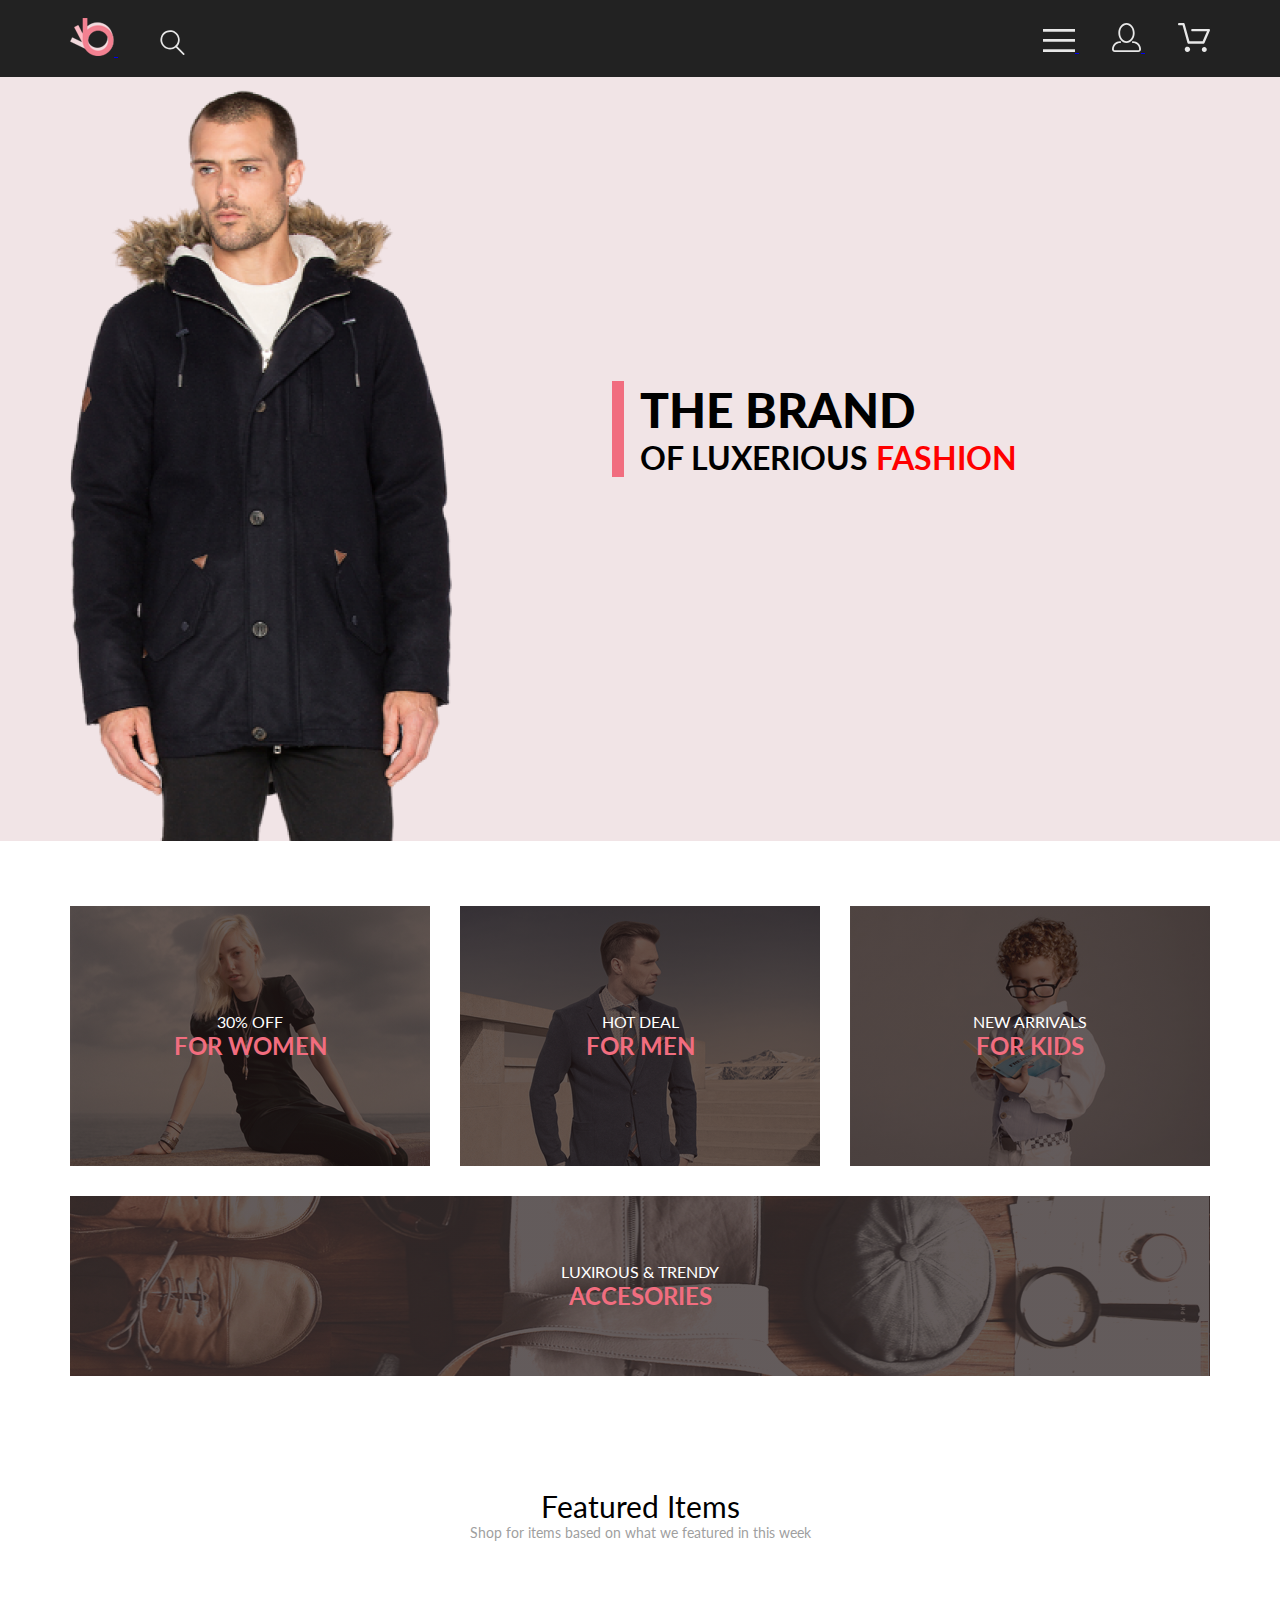
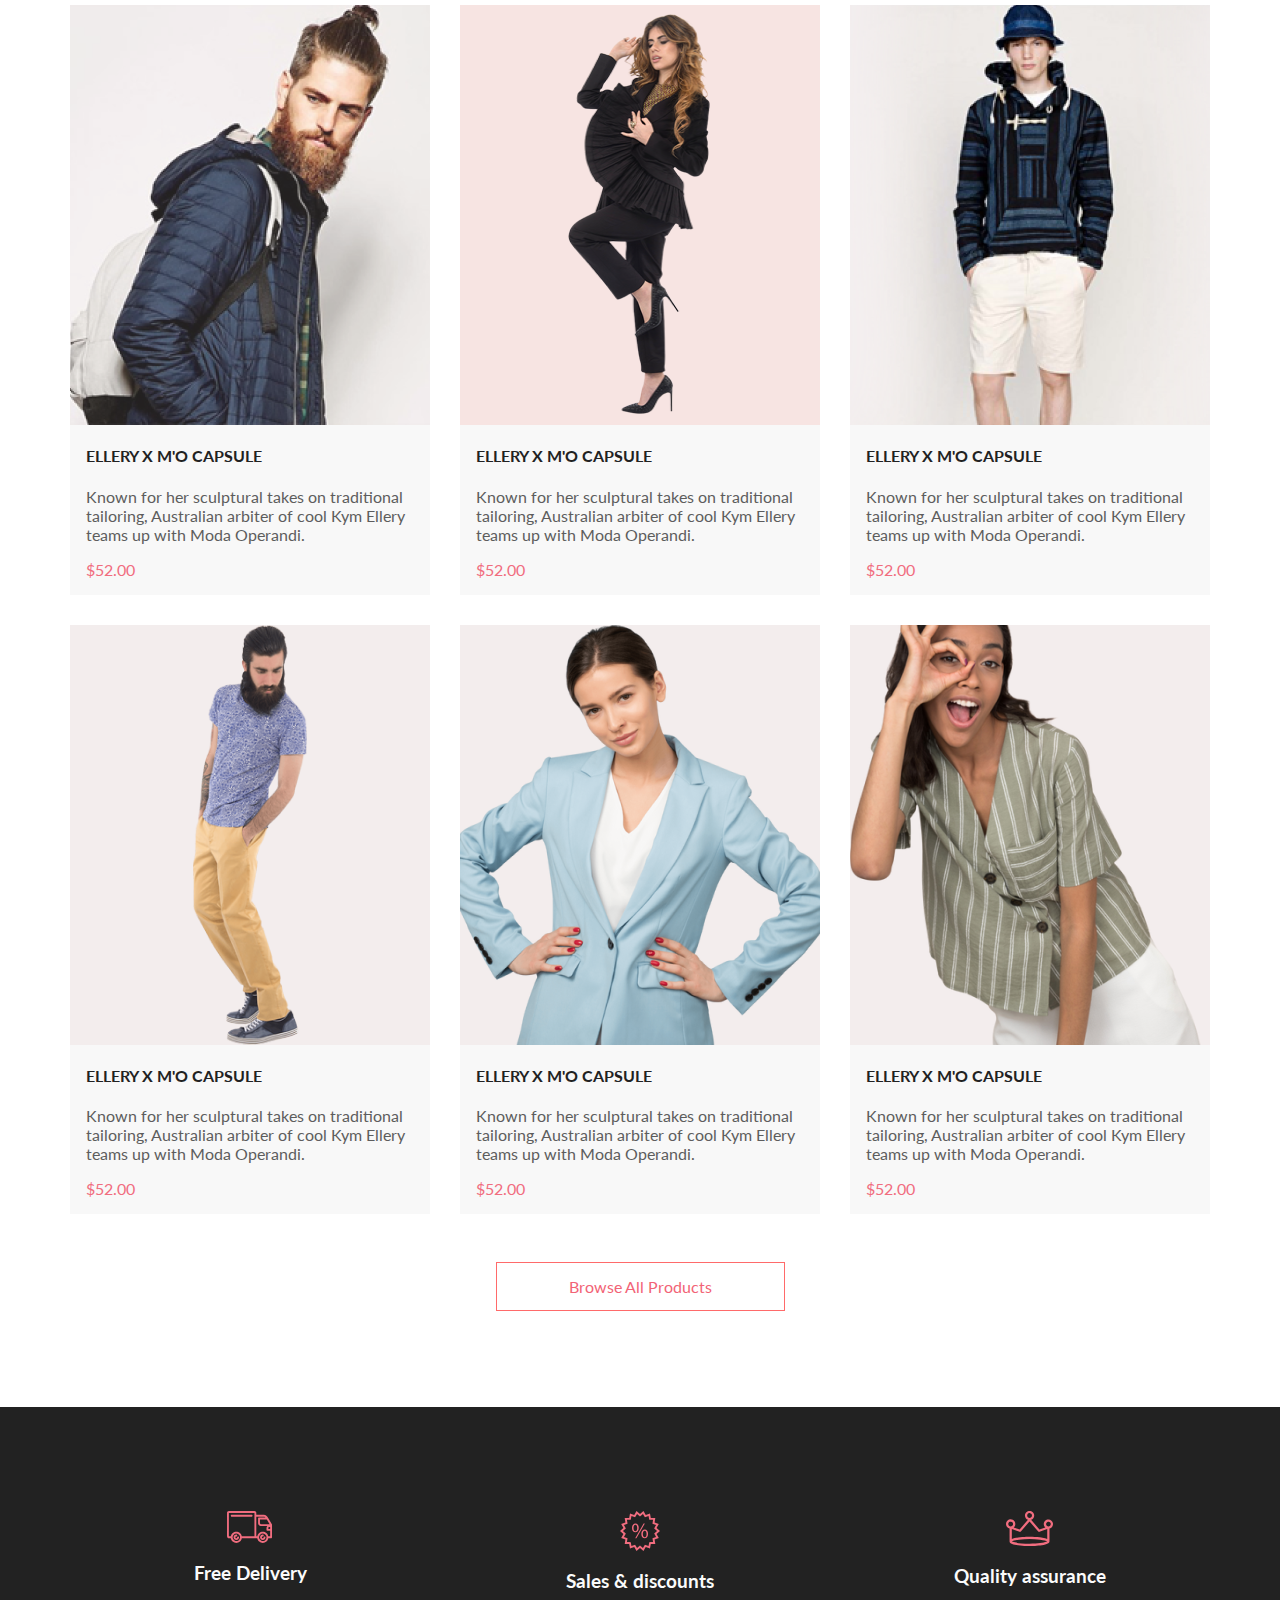
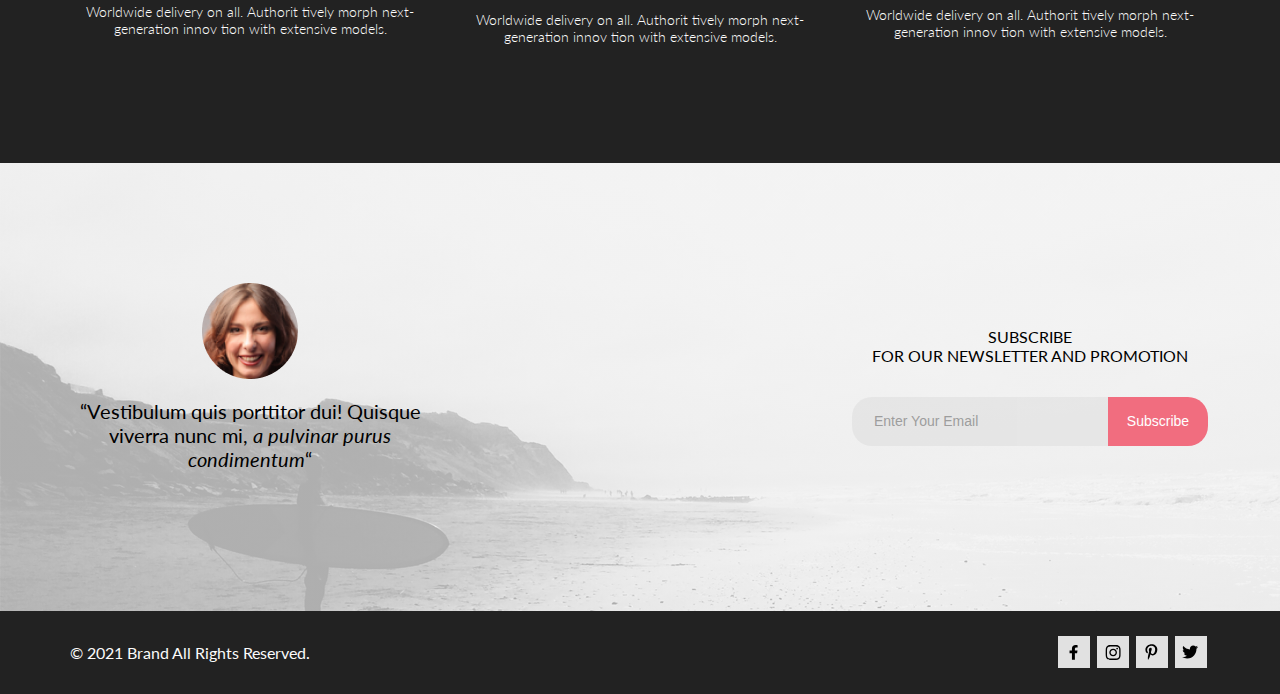
==== commit 07a11159: "Merge pull request #6 from EvBaz/cart" ====
--- a/index.html
+++ b/index.html
@@ -25,24 +25,15 @@
             </div>
 
             <nav class="header-right">
-                <div class="header-burger">
-                    <a href="#" class="header-burger-link">
-                        <img src="img/icon-burger.svg" alt="logo" width="32" height="23" class="header-burger">
-                    </a>
-                </div>
-                <div class="header-account">
-                    <a href="#" class="header-account-link">
-                        <img src="img/icon-account.svg" alt="logo" width="29" height="29" class="header-account">
-                    </a>
-                </div>
-                <div class="header-cart">
-                    <a href="#" class="header-cart-link">
-                        <img src="img/icon-cart.svg" alt="logo" width="32" height="29" class="header-cart">
-                    </a>
-                    <div class="header-cart-items">
-                        <p class="header-cart-items-num">5</p>
-                    </div>
-                </div>
+                <a href="#" class="header-burger-link">
+                    <img src="img/icon-burger.svg" alt="logo" width="32" height="23" class="header-burger">
+                </a>
+                <a href="#" class="header-account-link">
+                    <img src="img/icon-account.svg" alt="logo" width="29" height="29" class="header-account">
+                </a>
+                <a href="#" class="header-cart-link">
+                    <img src="img/icon-cart.svg" alt="logo" width="32" height="29" class="header-cart">
+                </a>
             </nav>
 
         </div>
--- a/css/style.css
+++ b/css/style.css
@@ -1,8 +1,6 @@
-* {
-  font-family: 'Lato', sans-serif;
-}
-
 body {
+  margin: 0;
+  min-height: 100vh;
   display: -webkit-box;
   display: -ms-flexbox;
   display: flex;
@@ -10,12 +8,11 @@
   -webkit-box-direction: normal;
       -ms-flex-direction: column;
           flex-direction: column;
-  margin: 0;
-  min-height: 100vh;
+  font-family: 'Lato', sans-serif;
 }
 
 .wrap {
-  max-width: 1140px;
+  width: 1140px;
   margin: 0 auto;
 }
 
@@ -44,55 +41,18 @@
   margin: 0 33px;
 }
 
-.header-right {
-  display: -webkit-box;
-  display: -ms-flexbox;
-  display: flex;
-  -webkit-box-pack: justify;
-      -ms-flex-pack: justify;
-          justify-content: space-between;
-  -webkit-box-align: center;
-      -ms-flex-align: center;
-          align-items: center;
-}
-
-.header-cart {
-  position: relative;
-}
-
-.header-cart-items {
-  position: absolute;
-  height: 19px;
-  width: 19px;
-  display: -webkit-box;
-  display: -ms-flexbox;
-  display: flex;
-  -webkit-box-pack: center;
-      -ms-flex-pack: center;
-          justify-content: center;
-  background-image: url(../img/icon-ellipse.png);
-  top: -8px;
-  right: -8px;
-}
-
-.header-cart-items-num {
-  padding: 0;
-  margin: 0;
-  color: white;
-}
-
 .promo {
   background-color: #F1E4E6;
 }
 
 .breadcrump {
-  display: -webkit-box;
-  display: -ms-flexbox;
-  display: flex;
-  -webkit-box-pack: justify;
-      -ms-flex-pack: justify;
-          justify-content: space-between;
   height: 148px;
+  display: -webkit-box;
+  display: -ms-flexbox;
+  display: flex;
+  -webkit-box-pack: justify;
+      -ms-flex-pack: justify;
+          justify-content: space-between;
   -webkit-box-align: center;
       -ms-flex-align: center;
           align-items: center;
@@ -153,11 +113,11 @@
   display: -webkit-box;
   display: -ms-flexbox;
   display: flex;
-  -webkit-box-pack: justify;
-      -ms-flex-pack: justify;
-          justify-content: space-between;
   -ms-flex-wrap: wrap;
       flex-wrap: wrap;
+  -webkit-box-pack: justify;
+      -ms-flex-pack: justify;
+          justify-content: space-between;
   margin-top: 65px;
 }
 
@@ -231,7 +191,7 @@
   -webkit-box-direction: normal;
       -ms-flex-direction: column;
           flex-direction: column;
-  width: 31.5%;
+  width: 360px;
   background-color: #F8F8F8;
   margin-bottom: 30px;
   position: relative;
@@ -334,19 +294,6 @@
   color: #FFFFFF;
 }
 
-.overlay-btn:hover {
-  color: #F16D7F;
-  background-color: #FFFFFF;
-  -webkit-transition: 0.3s;
-  transition: 0.3s;
-}
-
-.overlay-btn:hover .overlay-btn-img {
-  fill: #F16D7F;
-  -webkit-transition: 0.3s;
-  transition: 0.3s;
-}
-
 .overlay-btn-img {
   padding: 11px;
   fill: #FFFFFF;
@@ -359,13 +306,13 @@
 }
 
 .features {
-  display: -webkit-box;
-  display: -ms-flexbox;
-  display: flex;
-  -webkit-box-pack: justify;
-      -ms-flex-pack: justify;
-          justify-content: space-between;
   background-color: #222;
+  display: -webkit-box;
+  display: -ms-flexbox;
+  display: flex;
+  -webkit-box-pack: justify;
+      -ms-flex-pack: justify;
+          justify-content: space-between;
   text-align: center;
 }
 
@@ -382,13 +329,13 @@
 }
 
 .feedback {
-  display: -webkit-box;
-  display: -ms-flexbox;
-  display: flex;
-  -webkit-box-pack: justify;
-      -ms-flex-pack: justify;
-          justify-content: space-between;
   height: 448px;
+  display: -webkit-box;
+  display: -ms-flexbox;
+  display: flex;
+  -webkit-box-pack: justify;
+      -ms-flex-pack: justify;
+          justify-content: space-between;
   -webkit-box-align: center;
       -ms-flex-align: center;
           align-items: center;
@@ -683,14 +630,14 @@
 }
 
 .catalog-pagination {
-  display: -webkit-box;
-  display: -ms-flexbox;
-  display: flex;
-  -webkit-box-pack: justify;
-      -ms-flex-pack: justify;
-          justify-content: space-between;
   border: 1px solid #EBEBEB;
   padding: 12px 0;
+  display: -webkit-box;
+  display: -ms-flexbox;
+  display: flex;
+  -webkit-box-pack: justify;
+      -ms-flex-pack: justify;
+          justify-content: space-between;
 }
 
 .catalog-arrow {
@@ -804,6 +751,7 @@
 }
 
 .product-about-content {
+  border: 1px solid #EAEAEA;
   display: -webkit-box;
   display: -ms-flexbox;
   display: flex;
@@ -811,7 +759,6 @@
   -webkit-box-direction: normal;
       -ms-flex-direction: column;
           flex-direction: column;
-  border: 1px solid #EAEAEA;
   -webkit-box-align: center;
       -ms-flex-align: center;
           align-items: center;
@@ -859,10 +806,10 @@
   display: -webkit-box;
   display: -ms-flexbox;
   display: flex;
-  -webkit-box-pack: justify;
-      -ms-flex-pack: justify;
-          justify-content: space-between;
   width: 60%;
+  -webkit-box-pack: justify;
+      -ms-flex-pack: justify;
+          justify-content: space-between;
   margin: 65px 0 48px;
 }
 
@@ -923,13 +870,13 @@
 }
 
 .cart {
-  display: -webkit-box;
-  display: -ms-flexbox;
-  display: flex;
-  -webkit-box-pack: justify;
-      -ms-flex-pack: justify;
-          justify-content: space-between;
   margin: 96px 0 128px;
+  display: -webkit-box;
+  display: -ms-flexbox;
+  display: flex;
+  -webkit-box-pack: justify;
+      -ms-flex-pack: justify;
+          justify-content: space-between;
 }
 
 .purchase-list {
@@ -937,13 +884,13 @@
 }
 
 .purchase-item {
-  display: -webkit-box;
-  display: -ms-flexbox;
-  display: flex;
-  -webkit-box-pack: justify;
-      -ms-flex-pack: justify;
-          justify-content: space-between;
   margin-bottom: 40px;
+  display: -webkit-box;
+  display: -ms-flexbox;
+  display: flex;
+  -webkit-box-pack: justify;
+      -ms-flex-pack: justify;
+          justify-content: space-between;
   -webkit-box-shadow: 17px 19px 24px rgba(0, 0, 0, 0.13);
           box-shadow: 17px 19px 24px rgba(0, 0, 0, 0.13);
 }
@@ -1039,7 +986,7 @@
 }
 
 .purchase-checkout {
-  width: 31.5%;
+  width: 360px;
 }
 
 .shipping-adr {
@@ -1053,6 +1000,8 @@
 }
 
 .shipping-adr-set {
+  border: none;
+  padding: 0;
   display: -webkit-box;
   display: -ms-flexbox;
   display: flex;
@@ -1060,8 +1009,6 @@
   -webkit-box-direction: normal;
       -ms-flex-direction: column;
           flex-direction: column;
-  border: none;
-  padding: 0;
 }
 
 .shipping-adr-header {
@@ -1079,7 +1026,6 @@
   font-weight: 300;
   font-size: 13px;
   line-height: 16px;
-  color: #B1B1B1;
 }
 
 .shipping-adr-btn {
@@ -1104,17 +1050,17 @@
 }
 
 .purchase-total {
-  display: -webkit-box;
-  display: -ms-flexbox;
-  display: flex;
+  margin-top: 57px;
+  display: -webkit-box;
+  display: -ms-flexbox;
+  display: flex;
+  -webkit-box-align: end;
+      -ms-flex-align: end;
+          align-items: flex-end;
   -webkit-box-orient: vertical;
   -webkit-box-direction: normal;
       -ms-flex-direction: column;
           flex-direction: column;
-  margin-top: 57px;
-  -webkit-box-align: end;
-      -ms-flex-align: end;
-          align-items: flex-end;
   padding: 39px 44px 42px;
   background-color: #F5F3F3;
 }
@@ -1161,155 +1107,4 @@
   -webkit-transition: 0.3s;
   transition: 0.3s;
 }
-
-.reg {
-  display: -webkit-box;
-  display: -ms-flexbox;
-  display: flex;
-  -webkit-box-pack: justify;
-      -ms-flex-pack: justify;
-          justify-content: space-between;
-  margin: 64px 0 96px;
-}
-
-.reg-form {
-  display: -webkit-box;
-  display: -ms-flexbox;
-  display: flex;
-  -webkit-box-orient: vertical;
-  -webkit-box-direction: normal;
-      -ms-flex-direction: column;
-          flex-direction: column;
-  max-width: 31.5%;
-}
-
-.reg-form-header {
-  margin: 0 0 20px;
-  font-weight: 300;
-  font-size: 16px;
-  line-height: 19px;
-}
-
-.reg-form-block {
-  display: -webkit-box;
-  display: -ms-flexbox;
-  display: flex;
-  -webkit-box-orient: vertical;
-  -webkit-box-direction: normal;
-      -ms-flex-direction: column;
-          flex-direction: column;
-  margin: 0;
-}
-
-.reg-form-input {
-  border: 1px solid #A4A4A4;
-  padding: 13px 0 16px 17px;
-  font-weight: 300;
-  font-size: 13px;
-  line-height: 16px;
-  color: #B1B1B1;
-  margin-bottom: 20px;
-}
-
-.reg-form-input__pass {
-  border: 1px solid #A4A4A4;
-  padding: 13px 0 16px 17px;
-  font-weight: 300;
-  font-size: 13px;
-  line-height: 16px;
-  color: #B1B1B1;
-  margin-bottom: 15;
-}
-
-.reg-form-pass-req {
-  margin: 0;
-  font-weight: 300;
-  font-size: 13px;
-  line-height: 16px;
-  color: #B1B1B1;
-}
-
-.reg-form-gender {
-  display: -webkit-box;
-  display: -ms-flexbox;
-  display: flex;
-  -webkit-box-orient: horizontal;
-  -webkit-box-direction: normal;
-      -ms-flex-direction: row;
-          flex-direction: row;
-  font-weight: 300;
-  font-size: 11px;
-  line-height: 13px;
-  -webkit-box-align: center;
-      -ms-flex-align: center;
-          align-items: center;
-  margin-top: 14px;
-}
-
-.reg-form-gender-radio {
-  margin: 0 10px 0 0;
-}
-
-.reg-form-gender-label {
-  margin-right: 20px;
-}
-
-.reg-form-btn {
-  margin: 0;
-  background-color: #F16D7F;
-  color: white;
-  border: none;
-  padding: 16px 29px;
-  font-weight: 300;
-  font-size: 16px;
-  line-height: 19px;
-}
-
-.reg-form-btn__img {
-  fill: white;
-  margin-left: 20px;
-}
-
-.reg-form-btn:hover {
-  background-color: white;
-  border: 1px solid #F16D7F;
-  color: #F16D7F;
-  -webkit-transition: 0.3s;
-  transition: 0.3s;
-}
-
-.reg-form-btn:hover .reg-form-btn__img {
-  fill: #F16D7F;
-  -webkit-transition: 0.3s;
-  transition: 0.3s;
-}
-
-.reg .login-block {
-  margin: 34px 0 39px;
-}
-
-.reg-perks {
-  font-weight: 300;
-  font-size: 24px;
-  line-height: 29px;
-  max-width: 57%;
-}
-
-.reg-perks-header {
-  margin: 0 0 22px;
-}
-
-.reg-perks-descr {
-  margin: 0 0 21px;
-}
-
-.reg-perks-list {
-  margin: 0;
-  padding-left: 28px;
-}
-
-.reg-perks-list__item {
-  list-style-image: url(../img/icon-checkmark.png);
-  padding: 8px 16px;
-}
 /*# sourceMappingURL=style.css.map */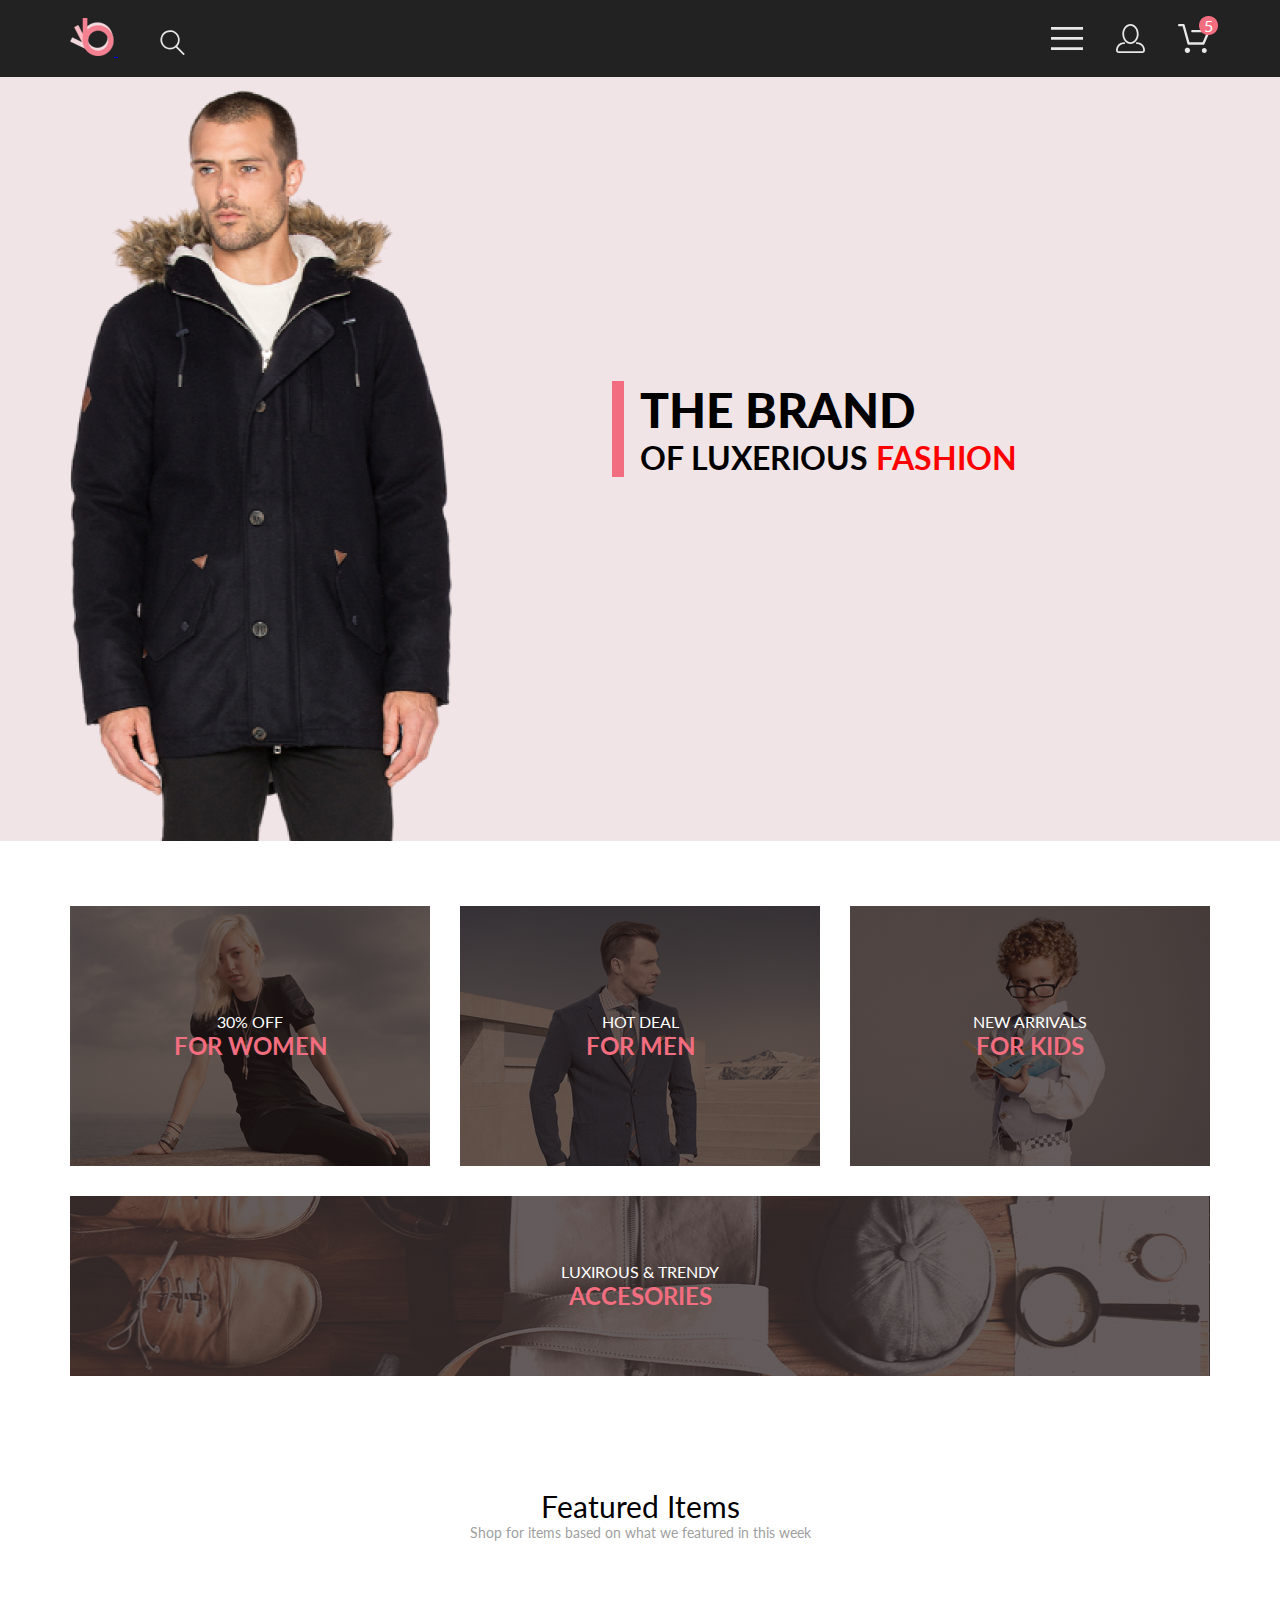
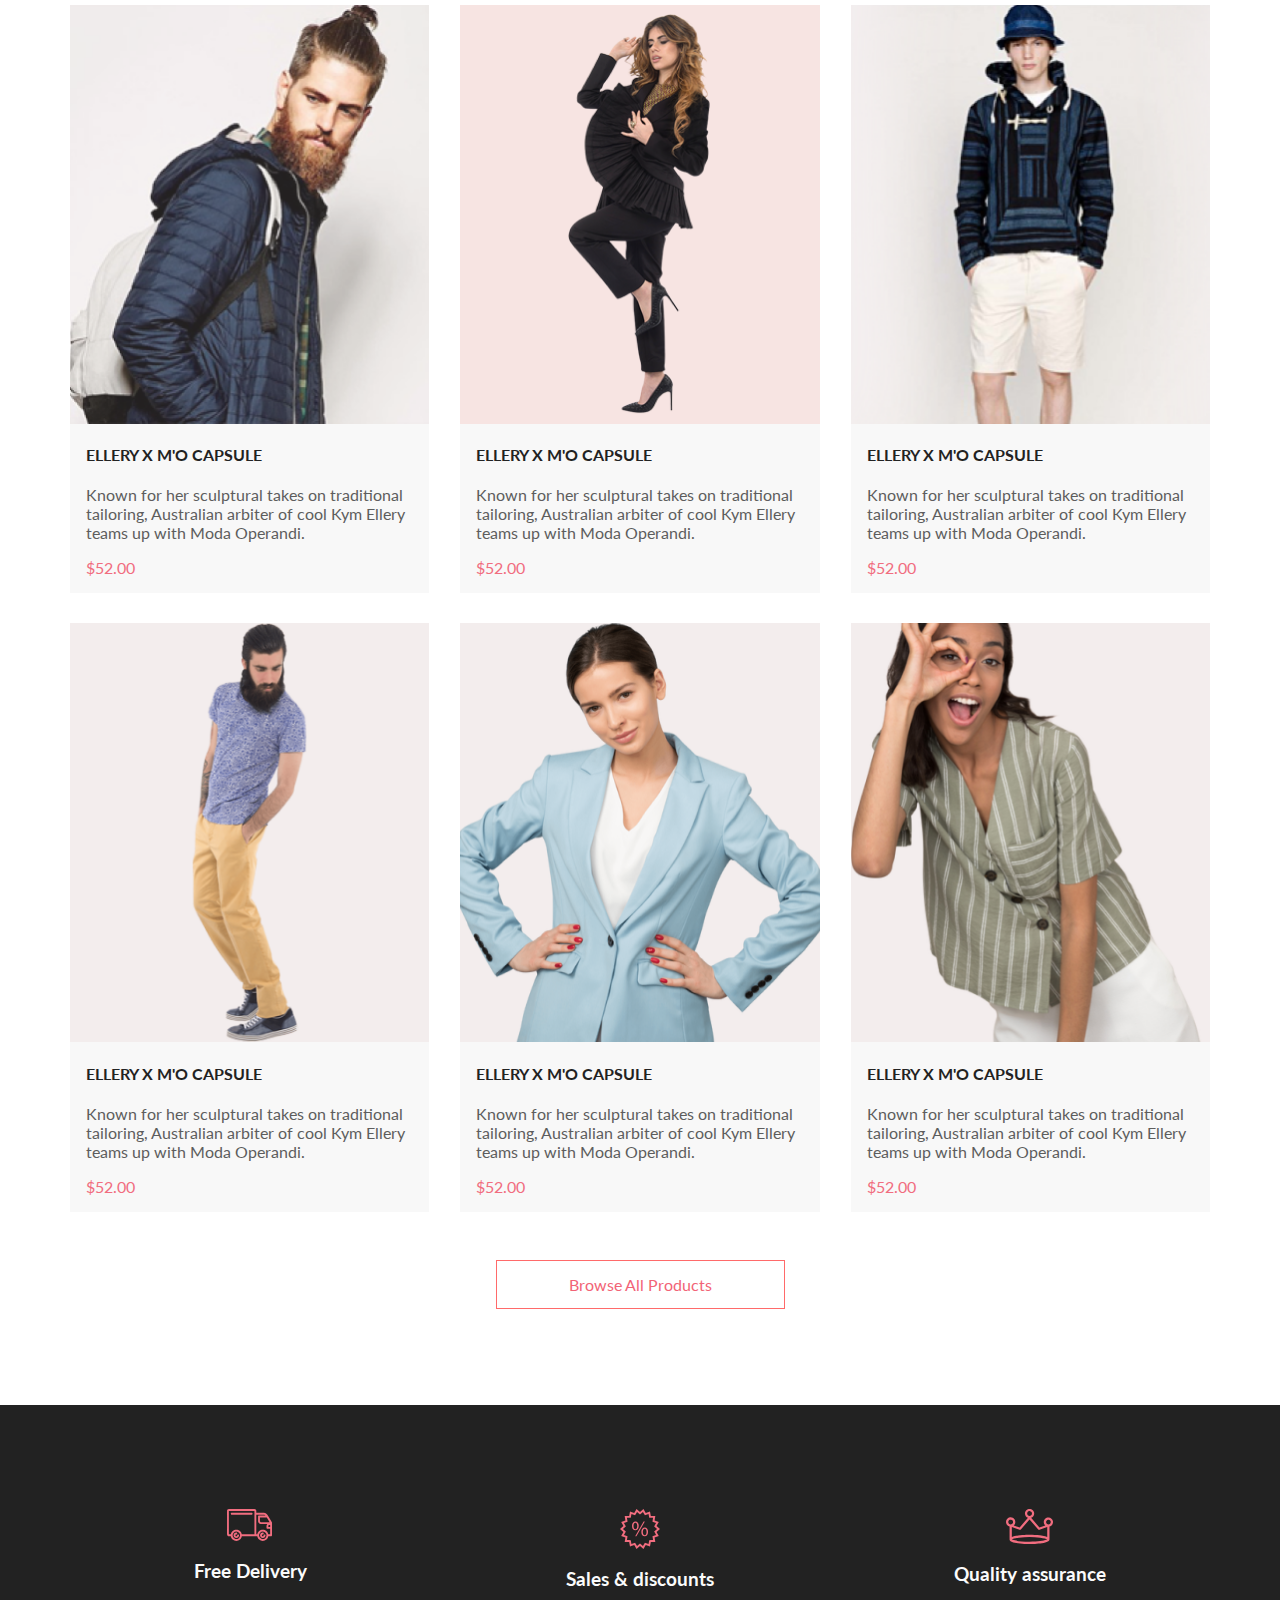
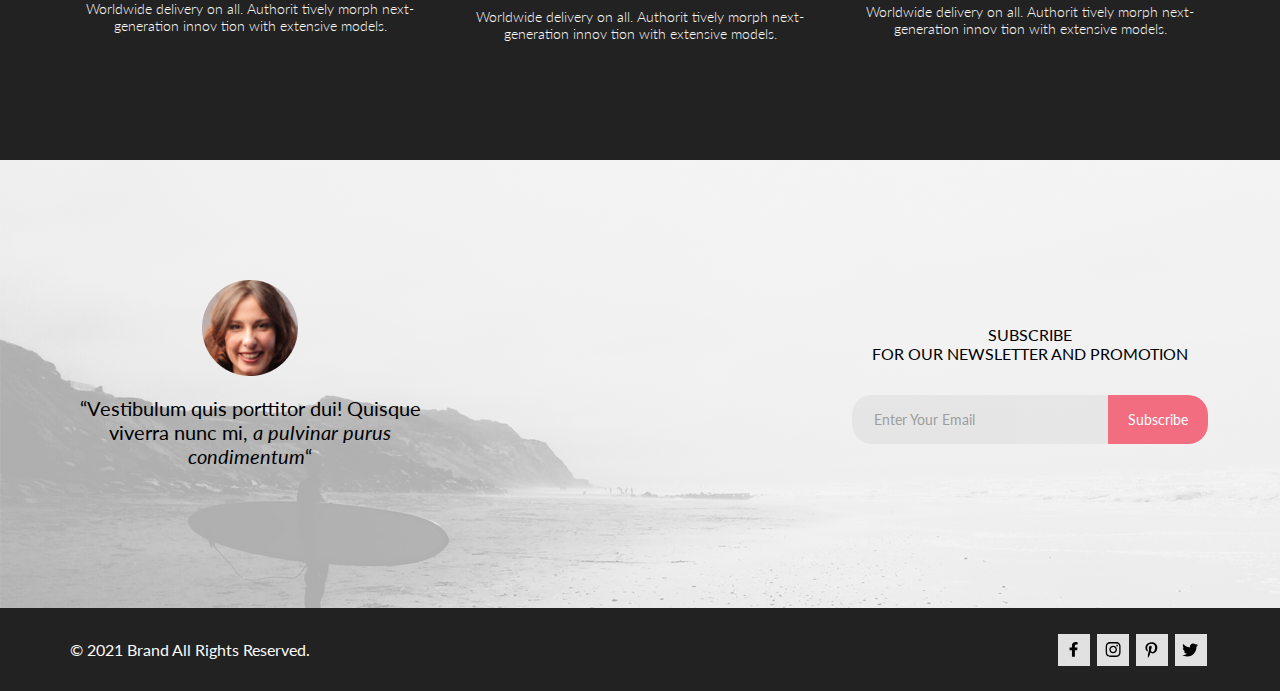
==== commit d3ea437c: "Start new task for lesson 6" ====
--- a/index.html
+++ b/index.html
@@ -25,15 +25,24 @@
             </div>
 
             <nav class="header-right">
-                <a href="#" class="header-burger-link">
-                    <img src="img/icon-burger.svg" alt="logo" width="32" height="23" class="header-burger">
-                </a>
-                <a href="#" class="header-account-link">
-                    <img src="img/icon-account.svg" alt="logo" width="29" height="29" class="header-account">
-                </a>
-                <a href="#" class="header-cart-link">
-                    <img src="img/icon-cart.svg" alt="logo" width="32" height="29" class="header-cart">
-                </a>
+                <div class="header-burger">
+                    <a href="#" class="header-burger-link">
+                        <img src="img/icon-burger.svg" alt="logo" width="32" height="23" class="header-burger">
+                    </a>
+                </div>
+                <div class="header-account">
+                    <a href="#" class="header-account-link">
+                        <img src="img/icon-account.svg" alt="logo" width="29" height="29" class="header-account">
+                    </a>
+                </div>
+                <div class="header-cart">
+                    <a href="#" class="header-cart-link">
+                        <img src="img/icon-cart.svg" alt="logo" width="32" height="29" class="header-cart">
+                    </a>
+                    <div class="header-cart-items">
+                        <p class="header-cart-items-num">5</p>
+                    </div>
+                </div>
             </nav>
 
         </div>
@@ -86,8 +95,9 @@
                 <div class="product">
                     <img src="img/product-1.png" alt="image">
                     <div class="overlay">
-                        <button class="overlay-btn"><svg class="overlay-btn-img" width="26px" height="24px"
-                                viewBox="0 0 32 29" fill="none" xmlns="http://www.w3.org/2000/svg">
+                        <button class="overlay-btn">
+                            <svg class="overlay-btn-img" width="26px" height="24px" viewBox="0 0 32 29" fill="none"
+                                xmlns="http://www.w3.org/2000/svg">
                                 <path
                                     d="M26.2009 29C25.5532 28.9738 24.9415 28.6948 24.4972 28.2227C24.0529 27.7506 23.8114 27.1232 23.8245 26.475C23.8376 25.8269 24.1043 25.2097 24.5673 24.7559C25.0303 24.3022 25.6527 24.048 26.301 24.048C26.9493 24.048 27.5717 24.3022 28.0347 24.7559C28.4977 25.2097 28.7644 25.8269 28.7775 26.475C28.7906 27.1232 28.549 27.7506 28.1047 28.2227C27.6604 28.6948 27.0488 28.9738 26.401 29H26.2009ZM6.75293 26.32C6.75293 25.79 6.91011 25.2718 7.20459 24.8311C7.49907 24.3904 7.91764 24.0469 8.40735 23.844C8.89705 23.6412 9.43594 23.5881 9.95581 23.6915C10.4757 23.7949 10.9532 24.0502 11.328 24.425C11.7028 24.7998 11.9581 25.2773 12.0615 25.7972C12.1649 26.317 12.1118 26.8559 11.9089 27.3456C11.7061 27.8353 11.3626 28.2539 10.9219 28.5483C10.4812 28.8428 9.96304 29 9.43298 29C9.08087 29.0003 8.73212 28.9311 8.40674 28.7966C8.08136 28.662 7.78569 28.4646 7.53662 28.2158C7.28755 27.9669 7.09001 27.6713 6.9552 27.3461C6.82039 27.0208 6.75098 26.6721 6.75098 26.32H6.75293ZM10.553 20.686C10.2935 20.6868 10.0409 20.6024 9.83411 20.4457C9.62727 20.2891 9.47758 20.0689 9.40796 19.819L4.57495 2.36401H1.18201C0.868521 2.36401 0.567859 2.23947 0.346191 2.01781C0.124523 1.79614 0 1.49549 0 1.18201C0 0.868519 0.124523 0.567873 0.346191 0.346205C0.567859 0.124537 0.868521 5.81268e-06 1.18201 5.81268e-06H5.46301C5.7225 -0.00080736 5.97504 0.0837201 6.18176 0.240568C6.38848 0.397416 6.53784 0.617884 6.60693 0.868006L11.4399 18.323H24.6179L29.001 8.27501H14.401C14.2428 8.27961 14.0854 8.25242 13.9379 8.19507C13.7904 8.13771 13.6559 8.05134 13.5424 7.94108C13.4288 7.83082 13.3386 7.69891 13.277 7.55315C13.2154 7.40739 13.1836 7.25075 13.1836 7.0925C13.1836 6.93426 13.2154 6.77762 13.277 6.63186C13.3386 6.4861 13.4288 6.35419 13.5424 6.24393C13.6559 6.13367 13.7904 6.0473 13.9379 5.98994C14.0854 5.93259 14.2428 5.90541 14.401 5.91001H30.814C31.0097 5.90996 31.2022 5.95866 31.3744 6.05172C31.5465 6.14478 31.6928 6.27926 31.7999 6.44301C31.9078 6.60729 31.9734 6.79569 31.9908 6.99145C32.0083 7.18721 31.9771 7.38424 31.9 7.565L26.495 19.977C26.4026 20.1876 26.251 20.3668 26.0585 20.4927C25.866 20.6186 25.641 20.6858 25.411 20.686H10.553Z" />
                             </svg>Add to Cart</button>
--- a/css/style.css
+++ b/css/style.css
@@ -1,6 +1,8 @@
+* {
+  font-family: 'Lato', sans-serif;
+}
+
 body {
-  margin: 0;
-  min-height: 100vh;
   display: -webkit-box;
   display: -ms-flexbox;
   display: flex;
@@ -8,11 +10,12 @@
   -webkit-box-direction: normal;
       -ms-flex-direction: column;
           flex-direction: column;
-  font-family: 'Lato', sans-serif;
+  margin: 0;
+  min-height: 100vh;
 }
 
 .wrap {
-  width: 1140px;
+  max-width: 1140px;
   margin: 0 auto;
 }
 
@@ -41,18 +44,55 @@
   margin: 0 33px;
 }
 
+.header-right {
+  display: -webkit-box;
+  display: -ms-flexbox;
+  display: flex;
+  -webkit-box-pack: justify;
+      -ms-flex-pack: justify;
+          justify-content: space-between;
+  -webkit-box-align: center;
+      -ms-flex-align: center;
+          align-items: center;
+}
+
+.header-cart {
+  position: relative;
+}
+
+.header-cart-items {
+  position: absolute;
+  height: 19px;
+  width: 19px;
+  display: -webkit-box;
+  display: -ms-flexbox;
+  display: flex;
+  -webkit-box-pack: center;
+      -ms-flex-pack: center;
+          justify-content: center;
+  background-image: url(../img/icon-ellipse.png);
+  top: -8px;
+  right: -8px;
+}
+
+.header-cart-items-num {
+  padding: 0;
+  margin: 0;
+  color: white;
+}
+
 .promo {
   background-color: #F1E4E6;
 }
 
 .breadcrump {
+  display: -webkit-box;
+  display: -ms-flexbox;
+  display: flex;
+  -webkit-box-pack: justify;
+      -ms-flex-pack: justify;
+          justify-content: space-between;
   height: 148px;
-  display: -webkit-box;
-  display: -ms-flexbox;
-  display: flex;
-  -webkit-box-pack: justify;
-      -ms-flex-pack: justify;
-          justify-content: space-between;
   -webkit-box-align: center;
       -ms-flex-align: center;
           align-items: center;
@@ -113,11 +153,11 @@
   display: -webkit-box;
   display: -ms-flexbox;
   display: flex;
+  -webkit-box-pack: justify;
+      -ms-flex-pack: justify;
+          justify-content: space-between;
   -ms-flex-wrap: wrap;
       flex-wrap: wrap;
-  -webkit-box-pack: justify;
-      -ms-flex-pack: justify;
-          justify-content: space-between;
   margin-top: 65px;
 }
 
@@ -191,7 +231,7 @@
   -webkit-box-direction: normal;
       -ms-flex-direction: column;
           flex-direction: column;
-  width: 360px;
+  width: 31.5%;
   background-color: #F8F8F8;
   margin-bottom: 30px;
   position: relative;
@@ -299,6 +339,19 @@
   fill: #FFFFFF;
 }
 
+.overlay-btn:hover {
+  color: #F16D7F;
+  background-color: #FFFFFF;
+  -webkit-transition: 0.3s;
+  transition: 0.3s;
+}
+
+.overlay-btn:hover .overlay-btn-img {
+  fill: #F16D7F;
+  -webkit-transition: 0.3s;
+  transition: 0.3s;
+}
+
 .product:hover .overlay {
   opacity: 1;
   -webkit-transition: 0.4s;
@@ -306,13 +359,13 @@
 }
 
 .features {
+  display: -webkit-box;
+  display: -ms-flexbox;
+  display: flex;
+  -webkit-box-pack: justify;
+      -ms-flex-pack: justify;
+          justify-content: space-between;
   background-color: #222;
-  display: -webkit-box;
-  display: -ms-flexbox;
-  display: flex;
-  -webkit-box-pack: justify;
-      -ms-flex-pack: justify;
-          justify-content: space-between;
   text-align: center;
 }
 
@@ -329,13 +382,13 @@
 }
 
 .feedback {
+  display: -webkit-box;
+  display: -ms-flexbox;
+  display: flex;
+  -webkit-box-pack: justify;
+      -ms-flex-pack: justify;
+          justify-content: space-between;
   height: 448px;
-  display: -webkit-box;
-  display: -ms-flexbox;
-  display: flex;
-  -webkit-box-pack: justify;
-      -ms-flex-pack: justify;
-          justify-content: space-between;
   -webkit-box-align: center;
       -ms-flex-align: center;
           align-items: center;
@@ -571,7 +624,7 @@
       -ms-flex-pack: justify;
           justify-content: space-between;
   padding: 13px 13px 0;
-  width: 296px;
+  width: 31.5%;
 }
 
 .sort-name {
@@ -579,10 +632,10 @@
   font-weight: 400;
   line-height: 17px;
   color: #6F6E6E;
-}
-
-.sort-name[open] {
-  display: block;
+  position: relative;
+}
+
+.sort-name-filter {
   position: absolute;
   z-index: 1;
   background-color: #FFFFFF;
@@ -602,6 +655,7 @@
           flex-direction: column;
   text-align: left;
   width: 79px;
+  margin: 0;
 }
 
 .checkbox {
@@ -630,14 +684,14 @@
 }
 
 .catalog-pagination {
+  display: -webkit-box;
+  display: -ms-flexbox;
+  display: flex;
+  -webkit-box-pack: justify;
+      -ms-flex-pack: justify;
+          justify-content: space-between;
   border: 1px solid #EBEBEB;
   padding: 12px 0;
-  display: -webkit-box;
-  display: -ms-flexbox;
-  display: flex;
-  -webkit-box-pack: justify;
-      -ms-flex-pack: justify;
-          justify-content: space-between;
 }
 
 .catalog-arrow {
@@ -751,7 +805,6 @@
 }
 
 .product-about-content {
-  border: 1px solid #EAEAEA;
   display: -webkit-box;
   display: -ms-flexbox;
   display: flex;
@@ -759,6 +812,7 @@
   -webkit-box-direction: normal;
       -ms-flex-direction: column;
           flex-direction: column;
+  border: 1px solid #EAEAEA;
   -webkit-box-align: center;
       -ms-flex-align: center;
           align-items: center;
@@ -806,11 +860,14 @@
   display: -webkit-box;
   display: -ms-flexbox;
   display: flex;
-  width: 60%;
-  -webkit-box-pack: justify;
-      -ms-flex-pack: justify;
-          justify-content: space-between;
+  -webkit-box-pack: justify;
+      -ms-flex-pack: justify;
+          justify-content: space-between;
+  width: 63%;
   margin: 65px 0 48px;
+  font-size: 14px;
+  line-height: 17px;
+  color: #6F6E6E;
 }
 
 .product-about-btn {
@@ -870,13 +927,13 @@
 }
 
 .cart {
+  display: -webkit-box;
+  display: -ms-flexbox;
+  display: flex;
+  -webkit-box-pack: justify;
+      -ms-flex-pack: justify;
+          justify-content: space-between;
   margin: 96px 0 128px;
-  display: -webkit-box;
-  display: -ms-flexbox;
-  display: flex;
-  -webkit-box-pack: justify;
-      -ms-flex-pack: justify;
-          justify-content: space-between;
 }
 
 .purchase-list {
@@ -884,13 +941,13 @@
 }
 
 .purchase-item {
+  display: -webkit-box;
+  display: -ms-flexbox;
+  display: flex;
+  -webkit-box-pack: justify;
+      -ms-flex-pack: justify;
+          justify-content: space-between;
   margin-bottom: 40px;
-  display: -webkit-box;
-  display: -ms-flexbox;
-  display: flex;
-  -webkit-box-pack: justify;
-      -ms-flex-pack: justify;
-          justify-content: space-between;
   -webkit-box-shadow: 17px 19px 24px rgba(0, 0, 0, 0.13);
           box-shadow: 17px 19px 24px rgba(0, 0, 0, 0.13);
 }
@@ -986,7 +1043,7 @@
 }
 
 .purchase-checkout {
-  width: 360px;
+  width: 31.5%;
 }
 
 .shipping-adr {
@@ -1000,8 +1057,6 @@
 }
 
 .shipping-adr-set {
-  border: none;
-  padding: 0;
   display: -webkit-box;
   display: -ms-flexbox;
   display: flex;
@@ -1009,6 +1064,8 @@
   -webkit-box-direction: normal;
       -ms-flex-direction: column;
           flex-direction: column;
+  border: none;
+  padding: 0;
 }
 
 .shipping-adr-header {
@@ -1023,9 +1080,35 @@
   margin-top: 20px;
   border: 1px solid #A4A4A4;
   padding: 13px 0 16px 17px;
+  font-size: 16px;
+}
+
+.shipping-adr-input::-webkit-input-placeholder {
   font-weight: 300;
   font-size: 13px;
   line-height: 16px;
+  color: #B1B1B1;
+}
+
+.shipping-adr-input:-ms-input-placeholder {
+  font-weight: 300;
+  font-size: 13px;
+  line-height: 16px;
+  color: #B1B1B1;
+}
+
+.shipping-adr-input::-ms-input-placeholder {
+  font-weight: 300;
+  font-size: 13px;
+  line-height: 16px;
+  color: #B1B1B1;
+}
+
+.shipping-adr-input::placeholder {
+  font-weight: 300;
+  font-size: 13px;
+  line-height: 16px;
+  color: #B1B1B1;
 }
 
 .shipping-adr-btn {
@@ -1050,17 +1133,17 @@
 }
 
 .purchase-total {
-  margin-top: 57px;
-  display: -webkit-box;
-  display: -ms-flexbox;
-  display: flex;
-  -webkit-box-align: end;
-      -ms-flex-align: end;
-          align-items: flex-end;
+  display: -webkit-box;
+  display: -ms-flexbox;
+  display: flex;
   -webkit-box-orient: vertical;
   -webkit-box-direction: normal;
       -ms-flex-direction: column;
           flex-direction: column;
+  margin-top: 57px;
+  -webkit-box-align: end;
+      -ms-flex-align: end;
+          align-items: flex-end;
   padding: 39px 44px 42px;
   background-color: #F5F3F3;
 }
@@ -1107,4 +1190,205 @@
   -webkit-transition: 0.3s;
   transition: 0.3s;
 }
+
+.reg {
+  display: -webkit-box;
+  display: -ms-flexbox;
+  display: flex;
+  -webkit-box-pack: justify;
+      -ms-flex-pack: justify;
+          justify-content: space-between;
+  margin: 64px 0 96px;
+}
+
+.reg-form {
+  display: -webkit-box;
+  display: -ms-flexbox;
+  display: flex;
+  -webkit-box-orient: vertical;
+  -webkit-box-direction: normal;
+      -ms-flex-direction: column;
+          flex-direction: column;
+  max-width: 31.5%;
+}
+
+.reg-form-header {
+  margin: 0 0 20px;
+  font-weight: 300;
+  font-size: 16px;
+  line-height: 19px;
+}
+
+.reg-form-block {
+  display: -webkit-box;
+  display: -ms-flexbox;
+  display: flex;
+  -webkit-box-orient: vertical;
+  -webkit-box-direction: normal;
+      -ms-flex-direction: column;
+          flex-direction: column;
+  margin: 0;
+}
+
+.reg-form-input {
+  border: 1px solid #A4A4A4;
+  padding: 13px 0 16px 17px;
+  font-size: 16px;
+  margin-bottom: 20px;
+}
+
+.reg-form-input::-webkit-input-placeholder {
+  font-weight: 300;
+  font-size: 13px;
+  line-height: 16px;
+  color: #B1B1B1;
+}
+
+.reg-form-input:-ms-input-placeholder {
+  font-weight: 300;
+  font-size: 13px;
+  line-height: 16px;
+  color: #B1B1B1;
+}
+
+.reg-form-input::-ms-input-placeholder {
+  font-weight: 300;
+  font-size: 13px;
+  line-height: 16px;
+  color: #B1B1B1;
+}
+
+.reg-form-input::placeholder {
+  font-weight: 300;
+  font-size: 13px;
+  line-height: 16px;
+  color: #B1B1B1;
+}
+
+.reg-form-input__pass {
+  border: 1px solid #A4A4A4;
+  padding: 13px 0 16px 17px;
+  font-size: 16px;
+  margin-bottom: 15;
+}
+
+.reg-form-input__pass::-webkit-input-placeholder {
+  font-weight: 300;
+  font-size: 13px;
+  line-height: 16px;
+  color: #B1B1B1;
+}
+
+.reg-form-input__pass:-ms-input-placeholder {
+  font-weight: 300;
+  font-size: 13px;
+  line-height: 16px;
+  color: #B1B1B1;
+}
+
+.reg-form-input__pass::-ms-input-placeholder {
+  font-weight: 300;
+  font-size: 13px;
+  line-height: 16px;
+  color: #B1B1B1;
+}
+
+.reg-form-input__pass::placeholder {
+  font-weight: 300;
+  font-size: 13px;
+  line-height: 16px;
+  color: #B1B1B1;
+}
+
+.reg-form-pass-req {
+  margin: 0;
+  font-weight: 300;
+  font-size: 13px;
+  line-height: 16px;
+  color: #B1B1B1;
+}
+
+.reg-form-gender {
+  display: -webkit-box;
+  display: -ms-flexbox;
+  display: flex;
+  -webkit-box-orient: horizontal;
+  -webkit-box-direction: normal;
+      -ms-flex-direction: row;
+          flex-direction: row;
+  font-weight: 300;
+  font-size: 11px;
+  line-height: 13px;
+  -webkit-box-align: center;
+      -ms-flex-align: center;
+          align-items: center;
+  margin-top: 14px;
+}
+
+.reg-form-gender-radio {
+  margin: 0 10px 0 0;
+}
+
+.reg-form-gender-label {
+  margin-right: 20px;
+}
+
+.reg-form-btn {
+  border: 1px solid transparent;
+  margin: 0;
+  background-color: #F16D7F;
+  color: white;
+  padding: 16px 29px;
+  font-weight: 300;
+  font-size: 16px;
+  line-height: 19px;
+}
+
+.reg-form-btn__img {
+  fill: white;
+  margin-left: 20px;
+}
+
+.reg-form-btn:hover {
+  background-color: white;
+  border: 1px solid #F16D7F;
+  color: #F16D7F;
+  -webkit-transition: 0.3s;
+  transition: 0.3s;
+}
+
+.reg-form-btn:hover .reg-form-btn__img {
+  fill: #F16D7F;
+  -webkit-transition: 0.3s;
+  transition: 0.3s;
+}
+
+.reg .login-block {
+  margin: 34px 0 39px;
+}
+
+.reg-perks {
+  font-weight: 300;
+  font-size: 24px;
+  line-height: 29px;
+  max-width: 57%;
+}
+
+.reg-perks-header {
+  margin: 0 0 22px;
+}
+
+.reg-perks-descr {
+  margin: 0 0 21px;
+}
+
+.reg-perks-list {
+  margin: 0;
+  padding-left: 28px;
+}
+
+.reg-perks-list__item {
+  list-style-image: url(../img/icon-checkmark.png);
+  padding: 8px 16px;
+}
 /*# sourceMappingURL=style.css.map */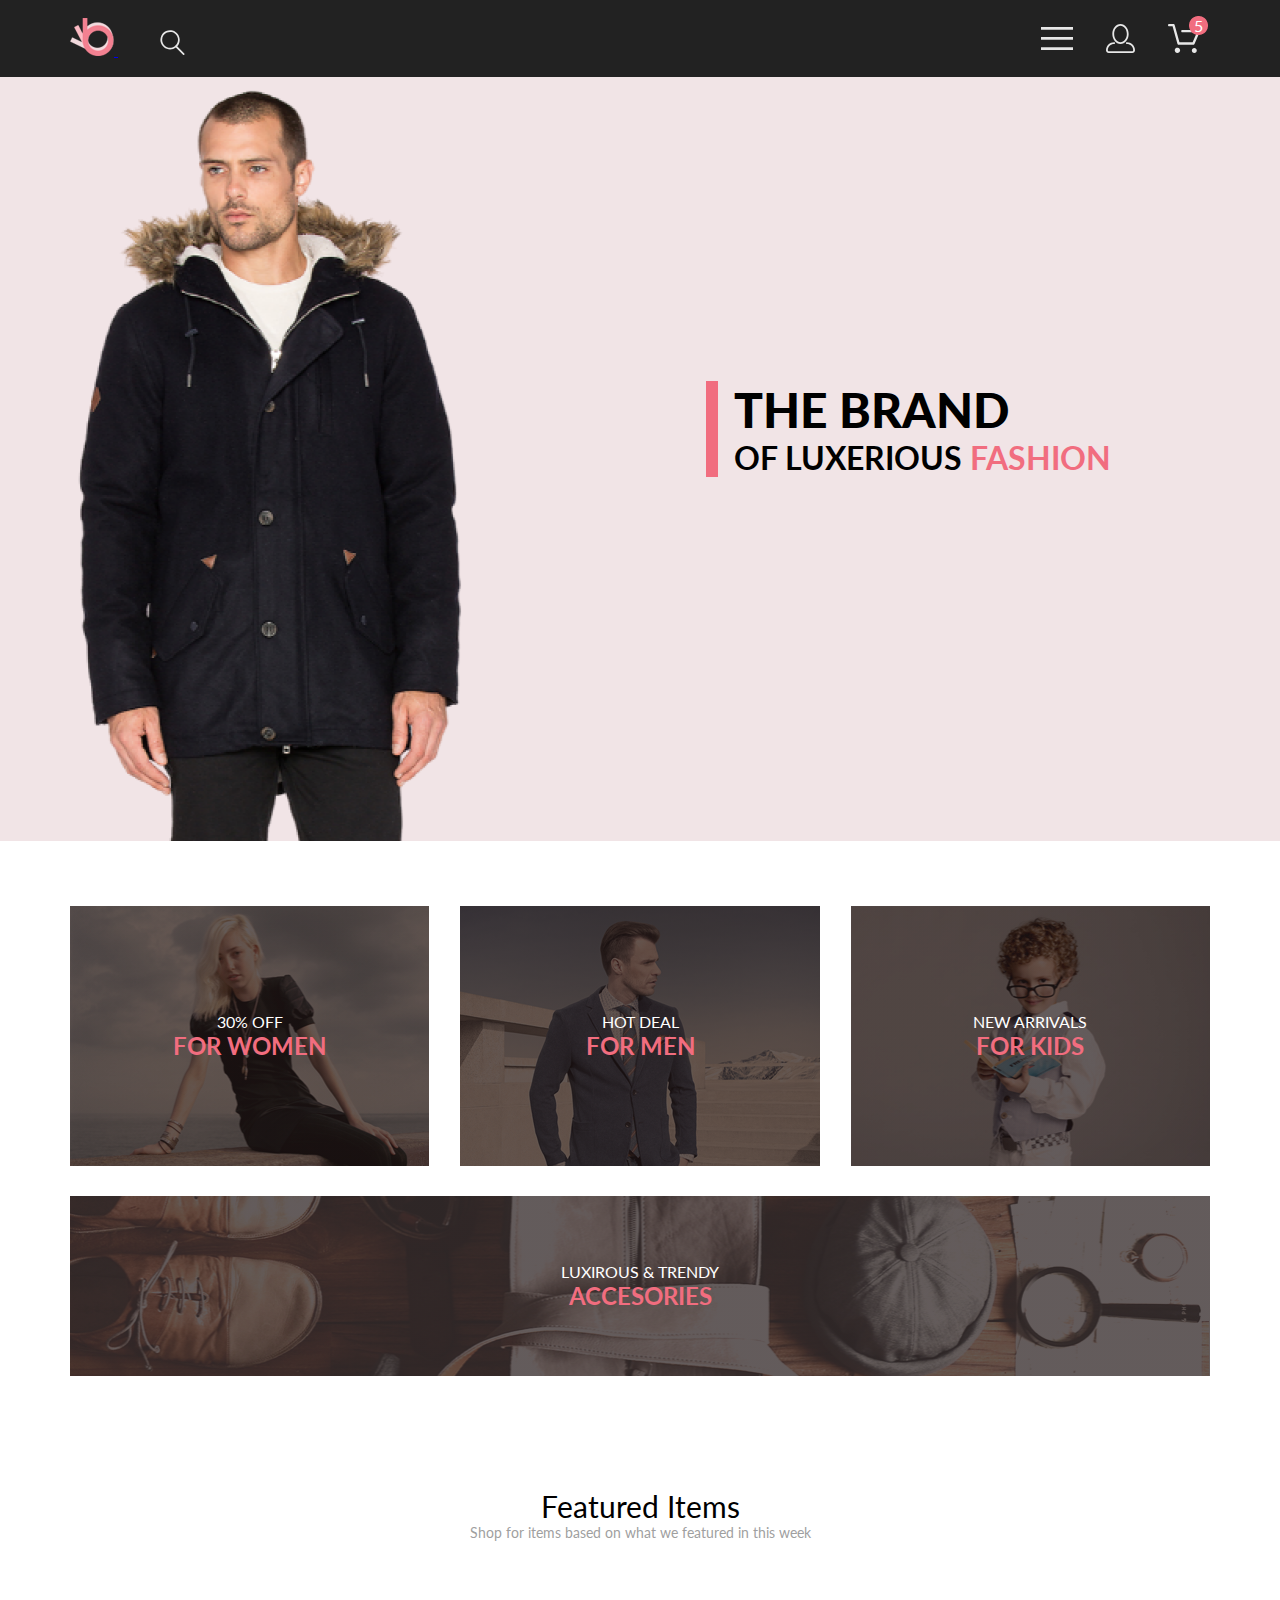
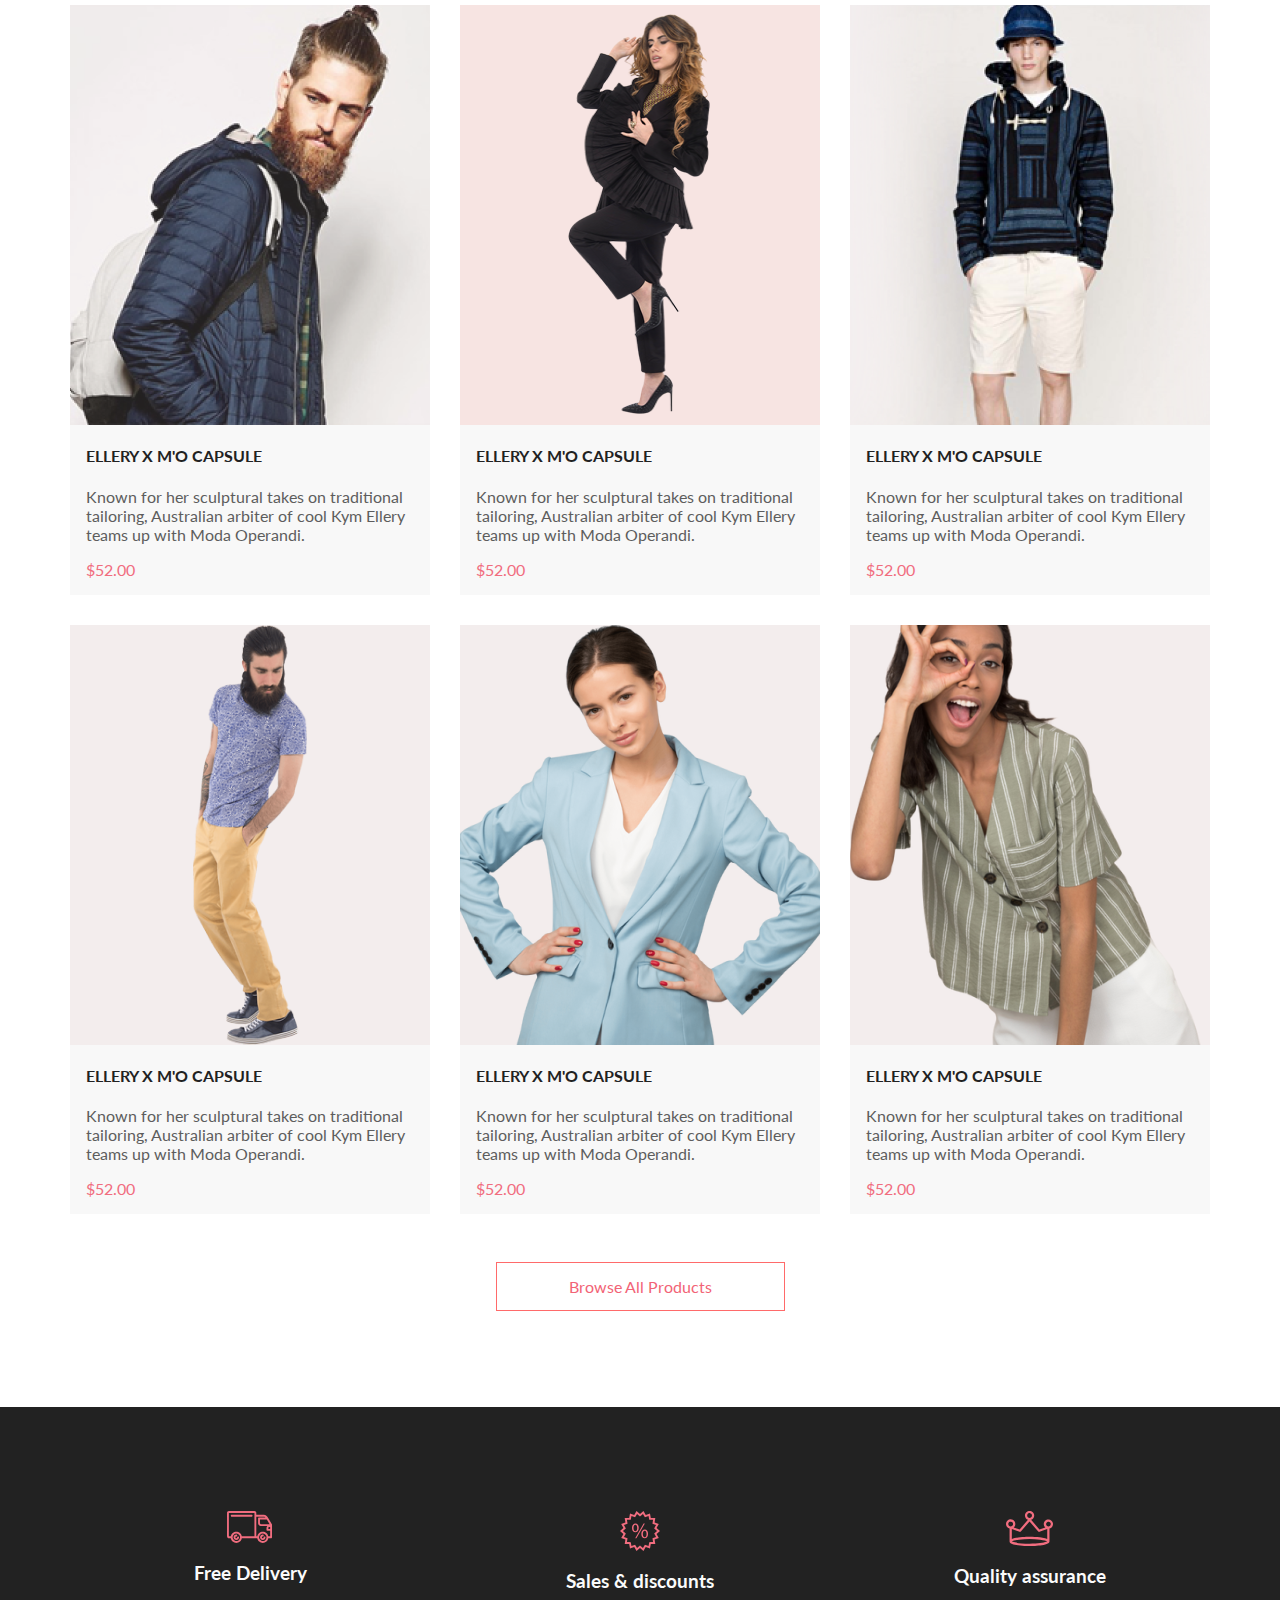
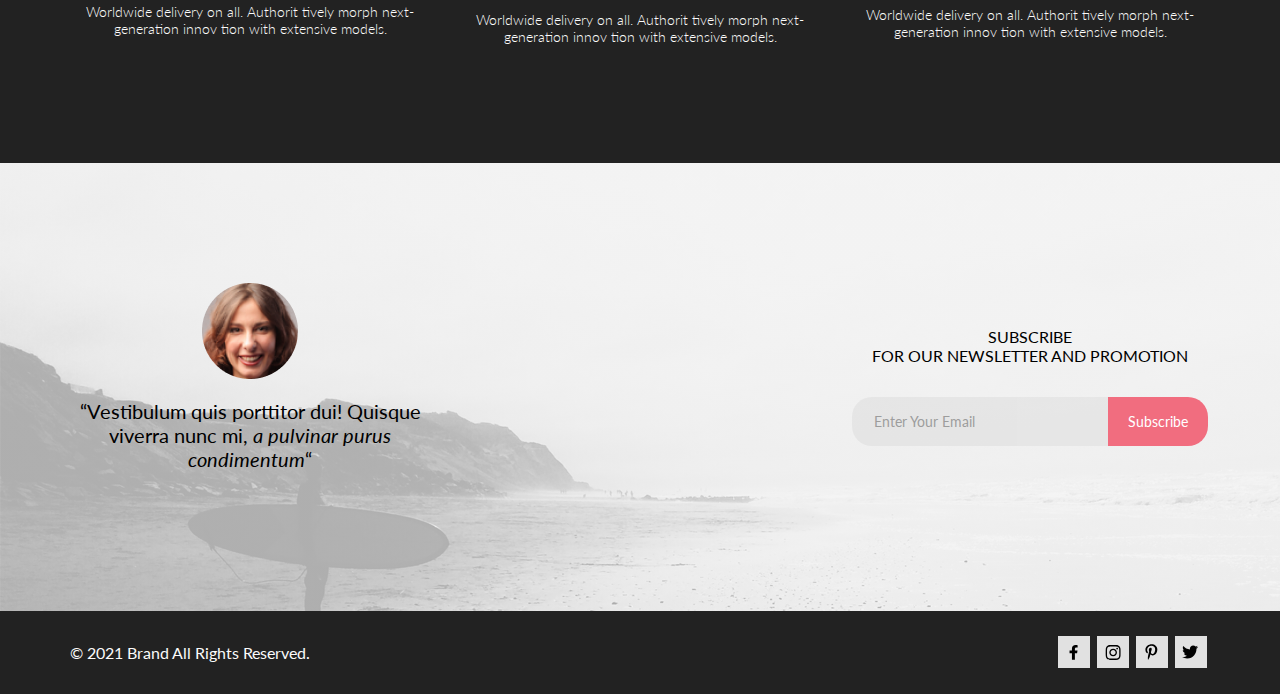
==== commit b2ceaa42: "Add adaptive for main page." ====
--- a/index.html
+++ b/index.html
@@ -50,15 +50,19 @@
 
     <main>
         <section class="promo">
-            <div class="wrap promo-wrap">
-                <h1 class="promo-title">
-                    <b>
-                        <span class="text" style="font-size: 48px">
-                            THE BRAND</span>
-                    </b><br>
-                    <span class="text" style="font-size: 32px">OF LUXERIOUS <span
-                            style="color: red">FASHION</span></span>
-                </h1>
+            <div class="wrap center">
+                <div class="promo-wrap">
+                    <div class="promo-title-block">
+                        <h1 class="promo-title">
+                            <b>
+                                <span class="promo-title__text1">
+                                    THE BRAND</span>
+                            </b><br>
+                            <span class="promo-title__text2">OF LUXERIOUS <span
+                                    style="color: #F16D7F">FASHION</span></span>
+                        </h1>
+                    </div>
+                </div>
             </div>
         </section>
 
@@ -95,9 +99,8 @@
                 <div class="product">
                     <img src="img/product-1.png" alt="image">
                     <div class="overlay">
-                        <button class="overlay-btn">
-                            <svg class="overlay-btn-img" width="26px" height="24px" viewBox="0 0 32 29" fill="none"
-                                xmlns="http://www.w3.org/2000/svg">
+                        <button class="overlay-btn"><svg class="overlay-btn-img" width="26px" height="24px"
+                                viewBox="0 0 32 29" fill="none" xmlns="http://www.w3.org/2000/svg">
                                 <path
                                     d="M26.2009 29C25.5532 28.9738 24.9415 28.6948 24.4972 28.2227C24.0529 27.7506 23.8114 27.1232 23.8245 26.475C23.8376 25.8269 24.1043 25.2097 24.5673 24.7559C25.0303 24.3022 25.6527 24.048 26.301 24.048C26.9493 24.048 27.5717 24.3022 28.0347 24.7559C28.4977 25.2097 28.7644 25.8269 28.7775 26.475C28.7906 27.1232 28.549 27.7506 28.1047 28.2227C27.6604 28.6948 27.0488 28.9738 26.401 29H26.2009ZM6.75293 26.32C6.75293 25.79 6.91011 25.2718 7.20459 24.8311C7.49907 24.3904 7.91764 24.0469 8.40735 23.844C8.89705 23.6412 9.43594 23.5881 9.95581 23.6915C10.4757 23.7949 10.9532 24.0502 11.328 24.425C11.7028 24.7998 11.9581 25.2773 12.0615 25.7972C12.1649 26.317 12.1118 26.8559 11.9089 27.3456C11.7061 27.8353 11.3626 28.2539 10.9219 28.5483C10.4812 28.8428 9.96304 29 9.43298 29C9.08087 29.0003 8.73212 28.9311 8.40674 28.7966C8.08136 28.662 7.78569 28.4646 7.53662 28.2158C7.28755 27.9669 7.09001 27.6713 6.9552 27.3461C6.82039 27.0208 6.75098 26.6721 6.75098 26.32H6.75293ZM10.553 20.686C10.2935 20.6868 10.0409 20.6024 9.83411 20.4457C9.62727 20.2891 9.47758 20.0689 9.40796 19.819L4.57495 2.36401H1.18201C0.868521 2.36401 0.567859 2.23947 0.346191 2.01781C0.124523 1.79614 0 1.49549 0 1.18201C0 0.868519 0.124523 0.567873 0.346191 0.346205C0.567859 0.124537 0.868521 5.81268e-06 1.18201 5.81268e-06H5.46301C5.7225 -0.00080736 5.97504 0.0837201 6.18176 0.240568C6.38848 0.397416 6.53784 0.617884 6.60693 0.868006L11.4399 18.323H24.6179L29.001 8.27501H14.401C14.2428 8.27961 14.0854 8.25242 13.9379 8.19507C13.7904 8.13771 13.6559 8.05134 13.5424 7.94108C13.4288 7.83082 13.3386 7.69891 13.277 7.55315C13.2154 7.40739 13.1836 7.25075 13.1836 7.0925C13.1836 6.93426 13.2154 6.77762 13.277 6.63186C13.3386 6.4861 13.4288 6.35419 13.5424 6.24393C13.6559 6.13367 13.7904 6.0473 13.9379 5.98994C14.0854 5.93259 14.2428 5.90541 14.401 5.91001H30.814C31.0097 5.90996 31.2022 5.95866 31.3744 6.05172C31.5465 6.14478 31.6928 6.27926 31.7999 6.44301C31.9078 6.60729 31.9734 6.79569 31.9908 6.99145C32.0083 7.18721 31.9771 7.38424 31.9 7.565L26.495 19.977C26.4026 20.1876 26.251 20.3668 26.0585 20.4927C25.866 20.6186 25.641 20.6858 25.411 20.686H10.553Z" />
                             </svg>Add to Cart</button>
@@ -207,8 +210,11 @@
                         <p class="product-price">$52.00</p>
                     </div>
                 </div>
-            </div>
-            <a href="#" class="product-stock-btn">Browse All Products</a>
+                <div class="product-stock-btn-block">
+                    <a href="#" class="product-stock-btn">Browse All Products</a>
+                </div>
+            </div>
+
         </section>
 
         <section class="features center">
--- a/css/style.css
+++ b/css/style.css
@@ -54,6 +54,7 @@
   -webkit-box-align: center;
       -ms-flex-align: center;
           align-items: center;
+  margin-right: 10px;
 }
 
 .header-cart {
@@ -128,15 +129,28 @@
           justify-content: flex-end;
   background-image: url(../img/promo-background.png);
   background-repeat: no-repeat;
-  background-position: -226px bottom;
+  background-position: -64% bottom;
+}
+
+.promo-wrap .image {
+  left: -50px;
+}
+
+.promo-title-block {
+  margin: -60px 99px 0 0;
 }
 
 .promo-title {
-  margin: 0;
-  width: 50%;
   border-left: 12px solid #F16D7F;
-  margin-top: -60px;
   padding-left: 16px;
+}
+
+.promo-title__text1 {
+  font-size: 48px;
+}
+
+.promo-title__text2 {
+  font-size: 32px;
 }
 
 .center {
@@ -163,7 +177,7 @@
 
 .offer-item {
   height: 260px;
-  width: 360px;
+  width: 31.5%;
   text-align: center;
   display: -webkit-box;
   display: -ms-flexbox;
@@ -174,6 +188,7 @@
   -webkit-box-pack: center;
       -ms-flex-pack: center;
           justify-content: center;
+  background-size: 100% 100%;
 }
 
 .offer-item-1 {
@@ -231,7 +246,7 @@
   -webkit-box-direction: normal;
       -ms-flex-direction: column;
           flex-direction: column;
-  width: 31.5%;
+  width: 360px;
   background-color: #F8F8F8;
   margin-bottom: 30px;
   position: relative;
@@ -276,16 +291,6 @@
   color: #F16D7F;
 }
 
-.product-stock-btn {
-  margin-top: 18px;
-  width: 211px;
-  border: 1px solid #FF6A6A;
-  padding: 14px 38px;
-  text-align: center;
-  color: #F26376;
-  text-decoration: none;
-}
-
 .product-link {
   text-decoration: none;
   color: #222;
@@ -334,22 +339,22 @@
   color: #FFFFFF;
 }
 
+.overlay-btn:hover {
+  color: #F16D7F;
+  background-color: #FFFFFF;
+  -webkit-transition: 0.3s;
+  transition: 0.3s;
+}
+
+.overlay-btn:hover .overlay-btn-img {
+  fill: #F16D7F;
+  -webkit-transition: 0.3s;
+  transition: 0.3s;
+}
+
 .overlay-btn-img {
   padding: 11px;
   fill: #FFFFFF;
-}
-
-.overlay-btn:hover {
-  color: #F16D7F;
-  background-color: #FFFFFF;
-  -webkit-transition: 0.3s;
-  transition: 0.3s;
-}
-
-.overlay-btn:hover .overlay-btn-img {
-  fill: #F16D7F;
-  -webkit-transition: 0.3s;
-  transition: 0.3s;
 }
 
 .product:hover .overlay {
@@ -371,7 +376,7 @@
 
 .feature {
   width: 360px;
-  padding: 104px 0;
+  margin: 104px 0;
   color: #FBFBFB;
 }
 
@@ -627,7 +632,7 @@
   width: 31.5%;
 }
 
-.sort-name {
+.sort-block {
   font-size: 14px;
   font-weight: 400;
   line-height: 17px;
@@ -635,17 +640,34 @@
   position: relative;
 }
 
-.sort-name-filter {
+.sort-block__trend {
   position: absolute;
-  z-index: 1;
   background-color: #FFFFFF;
   -webkit-box-shadow: 6px 4px 35px rgba(0, 0, 0, 0.21);
           box-shadow: 6px 4px 35px rgba(0, 0, 0, 0.21);
-  color: #6F6E6E;
-  border: none;
-}
-
-.size-filter {
+  right: 0;
+  margin-top: 5px;
+}
+
+.sort-block__size {
+  position: absolute;
+  background-color: #FFFFFF;
+  -webkit-box-shadow: 6px 4px 35px rgba(0, 0, 0, 0.21);
+          box-shadow: 6px 4px 35px rgba(0, 0, 0, 0.21);
+  right: 0;
+  margin-top: 5px;
+}
+
+.sort-block__price {
+  position: absolute;
+  background-color: #FFFFFF;
+  -webkit-box-shadow: 6px 4px 35px rgba(0, 0, 0, 0.21);
+          box-shadow: 6px 4px 35px rgba(0, 0, 0, 0.21);
+  right: 0;
+  margin-top: 5px;
+}
+
+.sort-block__filter {
   display: -webkit-box;
   display: -ms-flexbox;
   display: flex;
@@ -653,9 +675,72 @@
   -webkit-box-direction: normal;
       -ms-flex-direction: column;
           flex-direction: column;
-  text-align: left;
-  width: 79px;
+  padding: 7px 20px 9px 9px;
+  border-style: none;
+}
+
+.sort-block__checkbox {
+  display: -webkit-box;
+  display: -ms-flexbox;
+  display: flex;
+  -webkit-box-align: center;
+      -ms-flex-align: center;
+          align-items: center;
+}
+
+.sort-block__checkbox:not(:last-child) {
+  margin-bottom: 6px;
+}
+
+.sort-block__input {
   margin: 0;
+}
+
+.sort-price {
+  padding: 7px 9px 9px 9px;
+}
+
+.sort-price-input__block {
+  display: -webkit-box;
+  display: -ms-flexbox;
+  display: flex;
+  -ms-flex-pack: distribute;
+      justify-content: space-around;
+}
+
+.sort-price-input {
+  max-width: 50px;
+  border: 1px solid #F16D7F;
+}
+
+.sort-price-input__dash {
+  color: #F16D7F;
+}
+
+.sort-price-btn {
+  background-color: transparent;
+  border: 1px solid #F16D7F;
+  color: #F16D7F;
+}
+
+.sort-price-btn:hover {
+  background-color: #F16D7F;
+  color: white;
+  -webkit-transition: 0.3s;
+  transition: 0.3s;
+}
+
+.price__min {
+  margin: 0 5px 10px 0;
+}
+
+.price__max {
+  margin: 0 0px 10px 5px;
+}
+
+.sort-block[open] {
+  display: block;
+  z-index: 1;
 }
 
 .checkbox {
@@ -665,18 +750,6 @@
 
 .checkbox-text {
   padding-left: 10px;
-}
-
-.size-select {
-  display: -webkit-box;
-  display: -ms-flexbox;
-  display: flex;
-  -webkit-box-orient: vertical;
-  -webkit-box-direction: normal;
-      -ms-flex-direction: column;
-          flex-direction: column;
-  padding: 0 10px 10px;
-  border-style: none;
 }
 
 .arrow-bottom {
@@ -863,11 +936,8 @@
   -webkit-box-pack: justify;
       -ms-flex-pack: justify;
           justify-content: space-between;
-  width: 63%;
+  width: 60%;
   margin: 65px 0 48px;
-  font-size: 14px;
-  line-height: 17px;
-  color: #6F6E6E;
 }
 
 .product-about-btn {
@@ -901,6 +971,26 @@
 .product-about-cart {
   fill: #EF5B70;
   margin-right: 23px;
+}
+
+.product-stock-btn-block {
+  margin-top: 18px;
+  display: -webkit-box;
+  display: -ms-flexbox;
+  display: flex;
+  -webkit-box-pack: center;
+      -ms-flex-pack: center;
+          justify-content: center;
+  width: 100%;
+}
+
+.product-stock-btn {
+  width: 211px;
+  border: 1px solid #FF6A6A;
+  padding: 14px 38px;
+  text-align: center;
+  color: #F26376;
+  text-decoration: none;
 }
 
 .product-stock-btn:hover {
@@ -1080,31 +1170,6 @@
   margin-top: 20px;
   border: 1px solid #A4A4A4;
   padding: 13px 0 16px 17px;
-  font-size: 16px;
-}
-
-.shipping-adr-input::-webkit-input-placeholder {
-  font-weight: 300;
-  font-size: 13px;
-  line-height: 16px;
-  color: #B1B1B1;
-}
-
-.shipping-adr-input:-ms-input-placeholder {
-  font-weight: 300;
-  font-size: 13px;
-  line-height: 16px;
-  color: #B1B1B1;
-}
-
-.shipping-adr-input::-ms-input-placeholder {
-  font-weight: 300;
-  font-size: 13px;
-  line-height: 16px;
-  color: #B1B1B1;
-}
-
-.shipping-adr-input::placeholder {
   font-weight: 300;
   font-size: 13px;
   line-height: 16px;
@@ -1233,71 +1298,21 @@
 .reg-form-input {
   border: 1px solid #A4A4A4;
   padding: 13px 0 16px 17px;
-  font-size: 16px;
-  margin-bottom: 20px;
-}
-
-.reg-form-input::-webkit-input-placeholder {
   font-weight: 300;
   font-size: 13px;
   line-height: 16px;
   color: #B1B1B1;
-}
-
-.reg-form-input:-ms-input-placeholder {
+  margin-bottom: 20px;
+}
+
+.reg-form-input__pass {
+  border: 1px solid #A4A4A4;
+  padding: 13px 0 16px 17px;
   font-weight: 300;
   font-size: 13px;
   line-height: 16px;
   color: #B1B1B1;
-}
-
-.reg-form-input::-ms-input-placeholder {
-  font-weight: 300;
-  font-size: 13px;
-  line-height: 16px;
-  color: #B1B1B1;
-}
-
-.reg-form-input::placeholder {
-  font-weight: 300;
-  font-size: 13px;
-  line-height: 16px;
-  color: #B1B1B1;
-}
-
-.reg-form-input__pass {
-  border: 1px solid #A4A4A4;
-  padding: 13px 0 16px 17px;
-  font-size: 16px;
   margin-bottom: 15;
-}
-
-.reg-form-input__pass::-webkit-input-placeholder {
-  font-weight: 300;
-  font-size: 13px;
-  line-height: 16px;
-  color: #B1B1B1;
-}
-
-.reg-form-input__pass:-ms-input-placeholder {
-  font-weight: 300;
-  font-size: 13px;
-  line-height: 16px;
-  color: #B1B1B1;
-}
-
-.reg-form-input__pass::-ms-input-placeholder {
-  font-weight: 300;
-  font-size: 13px;
-  line-height: 16px;
-  color: #B1B1B1;
-}
-
-.reg-form-input__pass::placeholder {
-  font-weight: 300;
-  font-size: 13px;
-  line-height: 16px;
-  color: #B1B1B1;
 }
 
 .reg-form-pass-req {
@@ -1334,10 +1349,10 @@
 }
 
 .reg-form-btn {
-  border: 1px solid transparent;
   margin: 0;
   background-color: #F16D7F;
   color: white;
+  border: none;
   padding: 16px 29px;
   font-weight: 300;
   font-size: 16px;
@@ -1391,4 +1406,185 @@
   list-style-image: url(../img/icon-checkmark.png);
   padding: 8px 16px;
 }
+
+@media (max-width: 1180px) {
+  .center {
+    padding: 0 calc(50% - 768px / 2);
+  }
+  .wrap {
+    padding: 0 calc(50% - 768px / 2);
+  }
+  .promo-wrap {
+    height: 564px;
+    background-position: -100% bottom;
+    background-size: 600px 564px;
+  }
+  .promo-title-block {
+    margin: -60px 20px 0 0;
+  }
+  .offer-item {
+    height: 180px;
+  }
+  .offer-item-4 {
+    height: 140px;
+  }
+}
+
+@media (max-width: 799px) {
+  .center {
+    padding: 0 calc(50% - 740px / 2);
+  }
+  .wrap {
+    padding: 0 calc(50% - 740px / 2);
+  }
+  .header-wrap {
+    padding: 0 calc(50% - 740px / 2);
+    padding: 0 32px;
+  }
+  .promo-title-block {
+    margin: -60px 32px 0 0;
+  }
+  .promo-title__text1 {
+    font-size: 44px;
+  }
+  .promo-title__text2 {
+    font-size: 24px;
+  }
+  .promo-wrap {
+    height: 367px;
+    background-position: 0px bottom;
+    background-size: 386px 368px;
+  }
+  .offers {
+    margin-top: 20px;
+  }
+  .offer-item {
+    height: 180px;
+  }
+  .offer-item-4 {
+    height: 120px;
+    margin-top: 20px;
+  }
+  .product {
+    margin-bottom: 17px;
+  }
+  .features {
+    -webkit-box-orient: vertical;
+    -webkit-box-direction: normal;
+        -ms-flex-direction: column;
+            flex-direction: column;
+    -webkit-box-align: center;
+        -ms-flex-align: center;
+            align-items: center;
+  }
+  .feature {
+    margin: 0 0 48px;
+  }
+  .feature:first-child {
+    margin-top: 48px;
+  }
+  .feature:last-child {
+    margin-bottom: 64px;
+  }
+  .feedback {
+    -webkit-box-orient: vertical;
+    -webkit-box-direction: normal;
+        -ms-flex-direction: column;
+            flex-direction: column;
+    -webkit-box-align: center;
+        -ms-flex-align: center;
+            align-items: center;
+    -ms-flex-pack: distribute;
+        justify-content: space-around;
+    height: unset;
+  }
+  .feedback .feedback-item:first-child {
+    margin-top: 54px;
+  }
+  .feedback .feedback-item:last-child {
+    margin: 48px 0 140px;
+  }
+  .feedback .feedback-subscr-text-1 {
+    line-height: 29px;
+    font-weight: bold;
+  }
+  .feedback .feedback-subscr-text-1 {
+    line-height: 27px;
+    font-size: 18px;
+  }
+  .subscribe {
+    margin: 0;
+  }
+}
+
+@media (max-width: 740px) {
+  .header-wrap {
+    padding: 0 16px;
+  }
+  .header-account {
+    display: none;
+  }
+  .header-cart {
+    display: none;
+  }
+  .promo-wrap {
+    background-image: none;
+    display: -webkit-box;
+    display: -ms-flexbox;
+    display: flex;
+    -webkit-box-pack: center;
+        -ms-flex-pack: center;
+            justify-content: center;
+  }
+  .promo-title-block {
+    margin: 0;
+  }
+  .offers {
+    -webkit-box-pack: center;
+        -ms-flex-pack: center;
+            justify-content: center;
+    -ms-flex-wrap: wrap;
+        flex-wrap: wrap;
+    margin-top: 64px;
+  }
+  .offer-item {
+    width: 360px;
+    height: 260px;
+  }
+  .offer-item:not(:last-child) {
+    margin-bottom: 32px;
+  }
+  .offer-item-4 {
+    height: 111px;
+    background-size: cover;
+    margin: 0;
+  }
+  .products {
+    margin-top: 64px;
+  }
+  .product-items {
+    -webkit-box-orient: vertical;
+    -webkit-box-direction: normal;
+        -ms-flex-direction: column;
+            flex-direction: column;
+    width: unset;
+  }
+  .footer-wrap {
+    -webkit-box-orient: vertical;
+    -webkit-box-direction: normal;
+        -ms-flex-direction: column;
+            flex-direction: column;
+  }
+  .footer-left {
+    -webkit-box-ordinal-group: 2;
+        -ms-flex-order: 1;
+            order: 1;
+  }
+  .footer-right {
+    margin: 40px 0;
+  }
+  .copyright {
+    margin: 0;
+  }
+}
 /*# sourceMappingURL=style.css.map */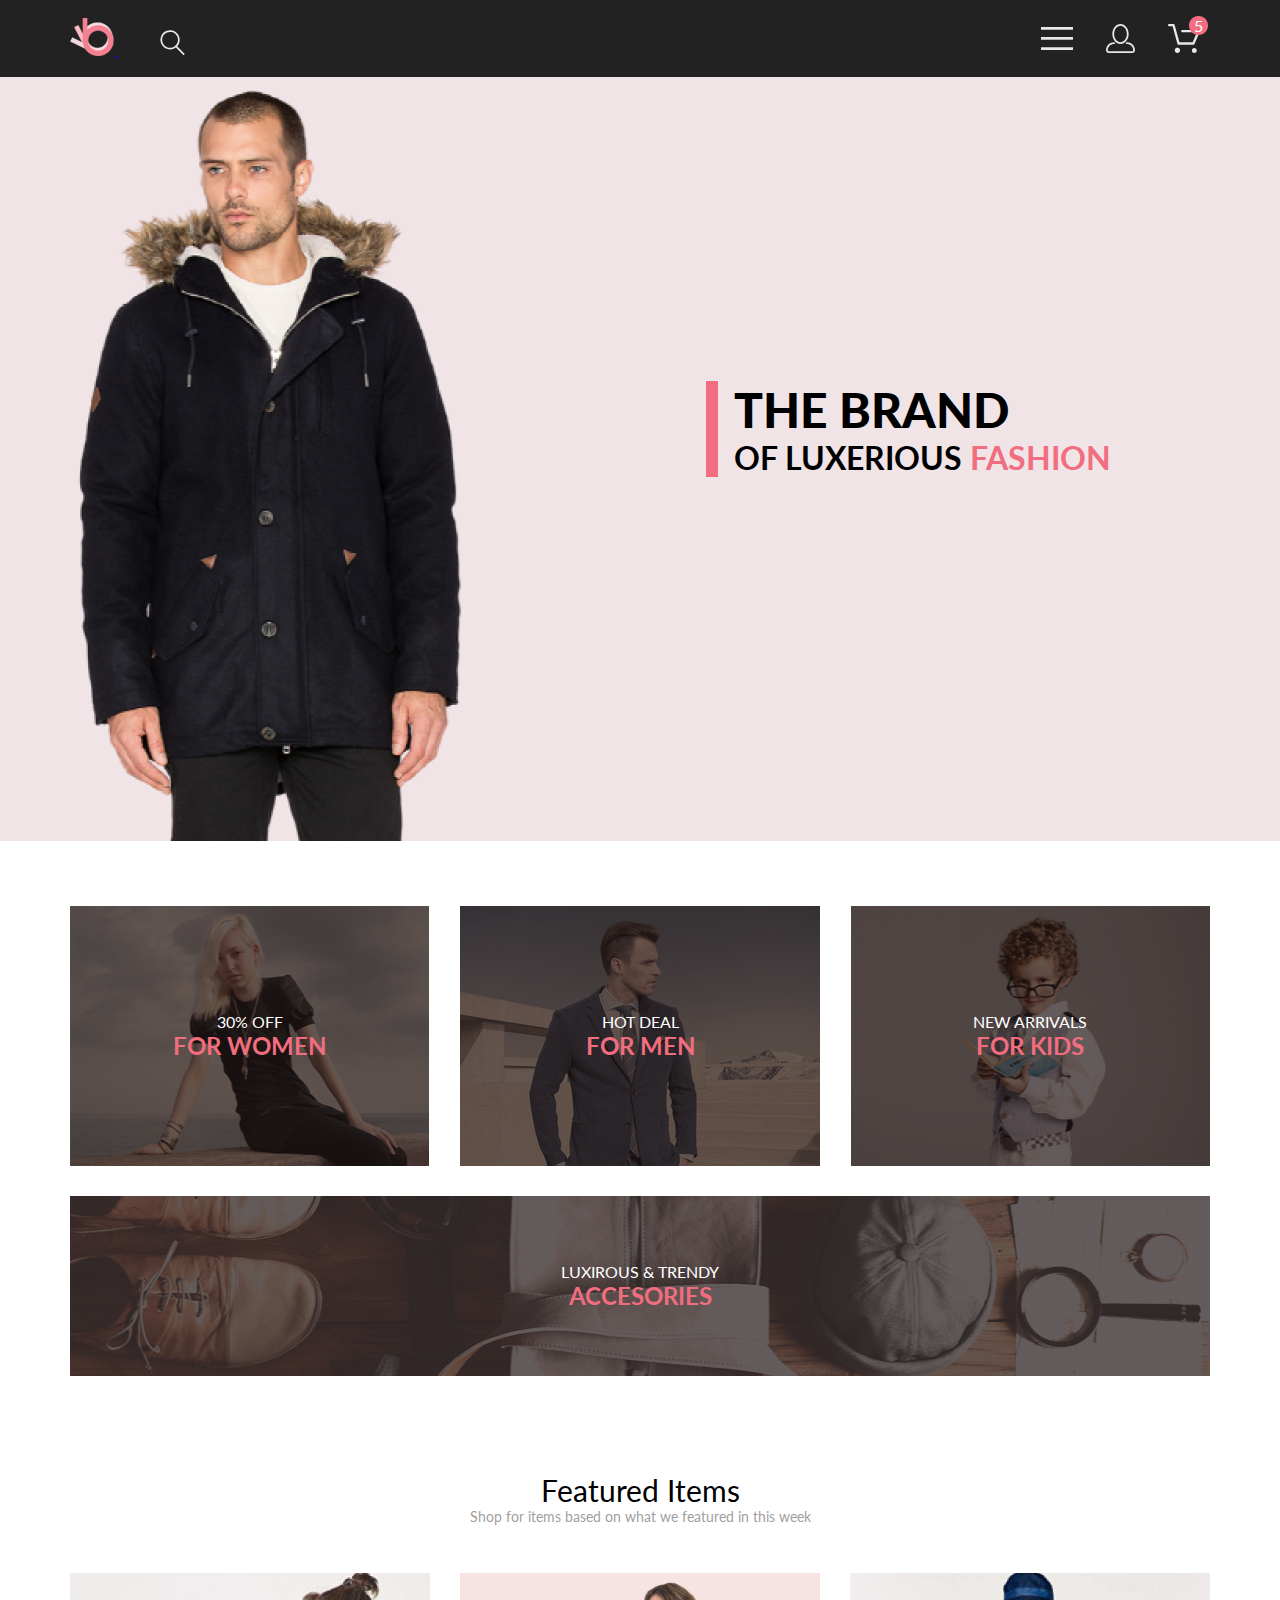
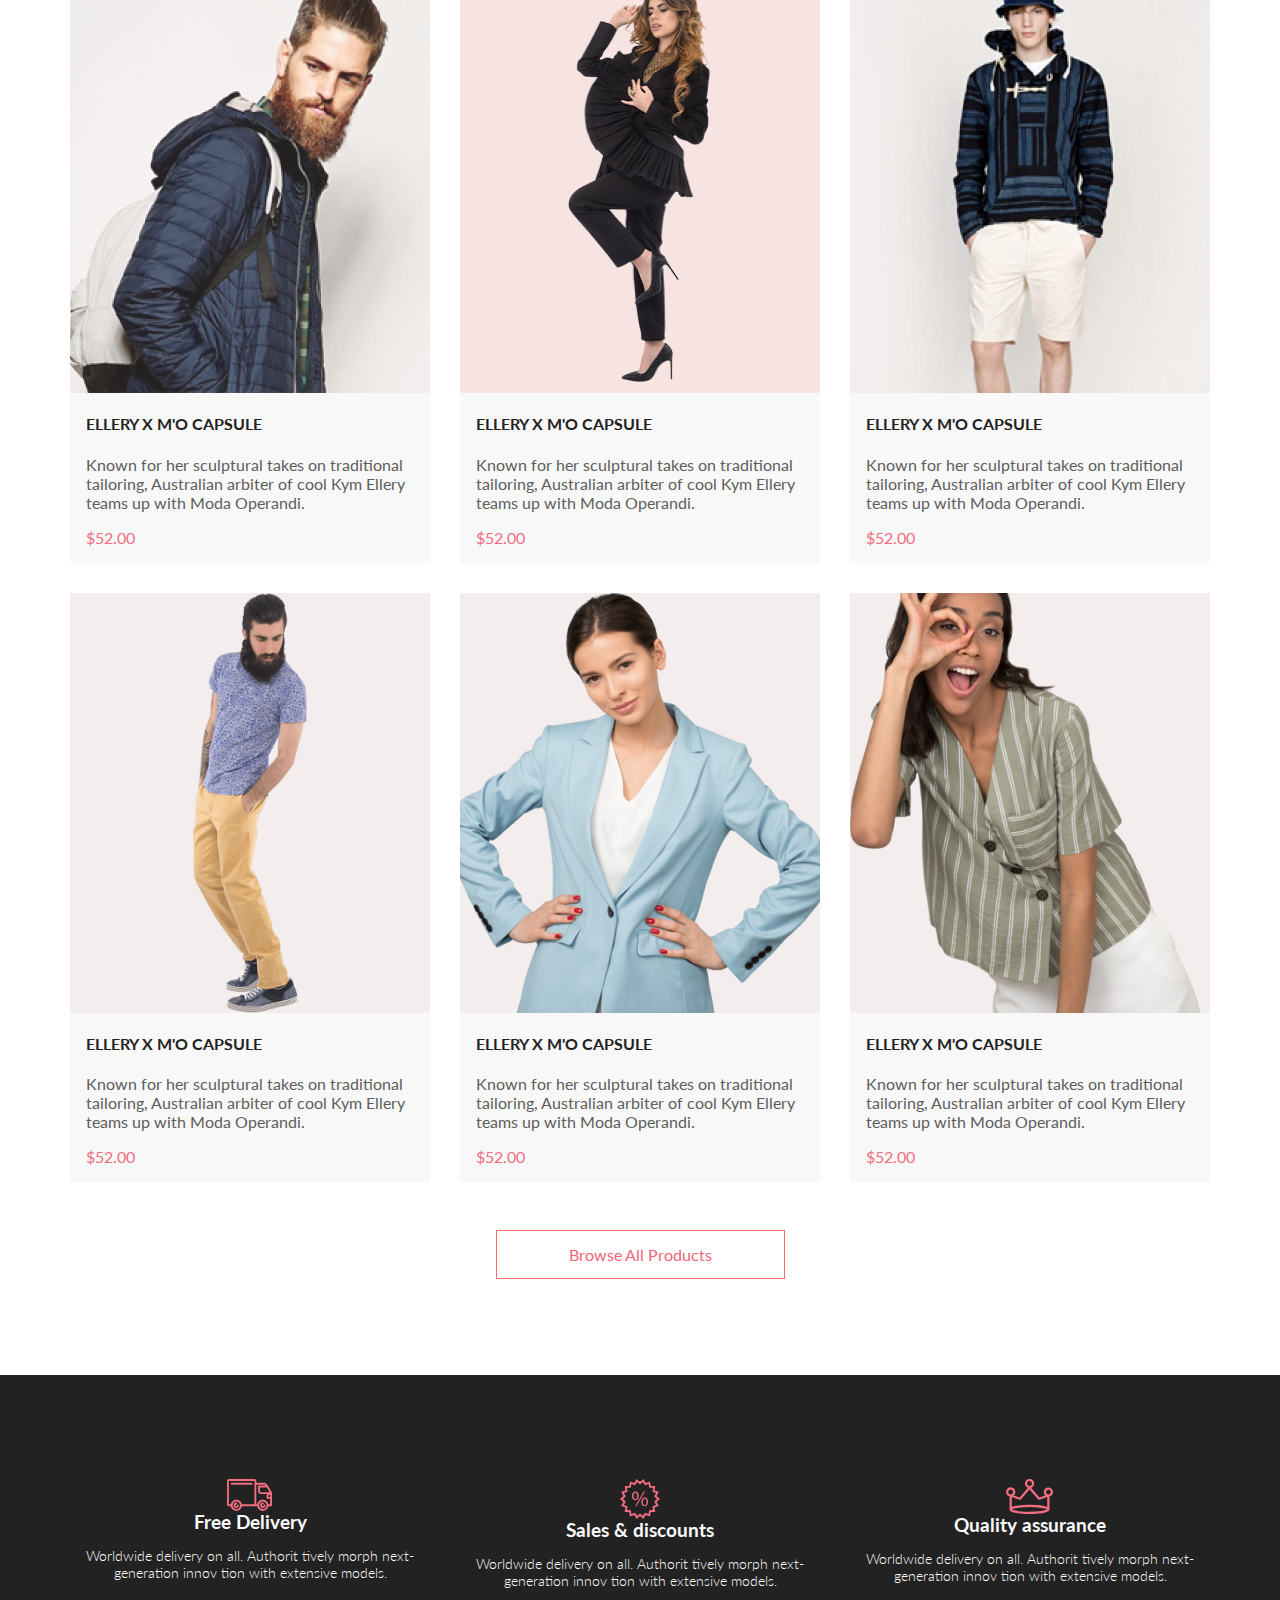
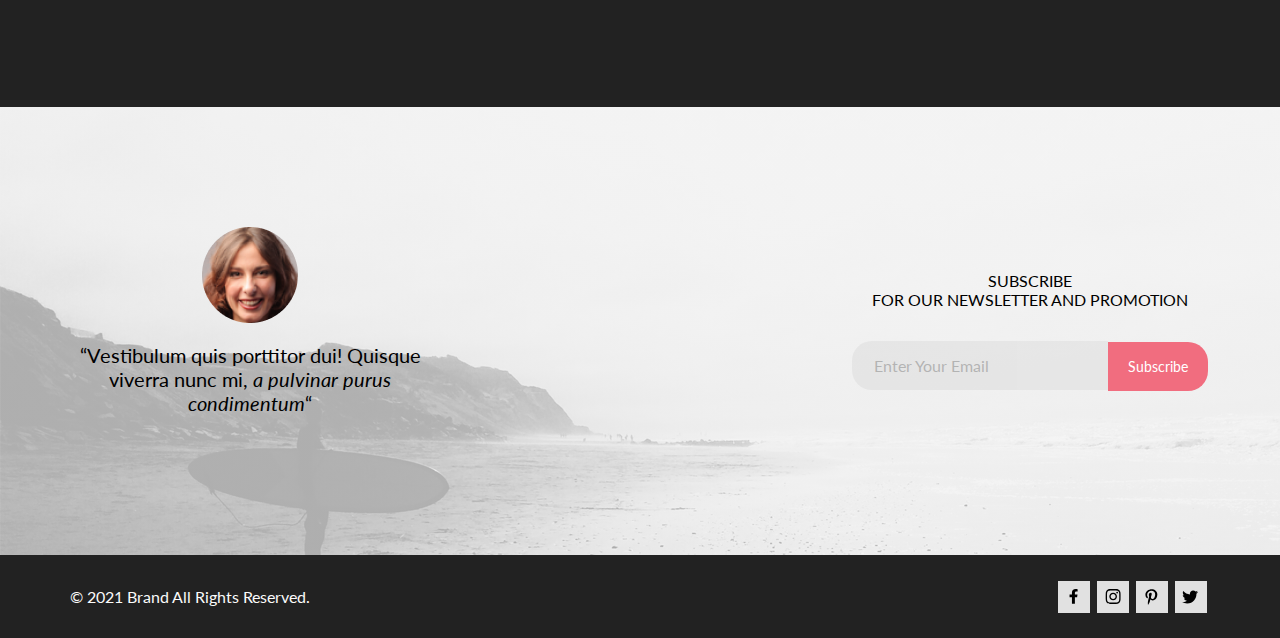
==== commit 9422cd03: "Add main menu." ====
--- a/index.html
+++ b/index.html
@@ -24,12 +24,11 @@
                 </a>
             </div>
 
-            <nav class="header-right">
-                <div class="header-burger">
-                    <a href="#" class="header-burger-link">
-                        <img src="img/icon-burger.svg" alt="logo" width="32" height="23" class="header-burger">
-                    </a>
-                </div>
+            <div class="header-right">
+                <label class="header-burger-logo" for="burger-chkb">
+                    <img src="img/icon-burger.svg" alt="logo" width="32" height="23" class="header-burger">
+                </label>
+
                 <div class="header-account">
                     <a href="#" class="header-account-link">
                         <img src="img/icon-account.svg" alt="logo" width="29" height="29" class="header-account">
@@ -43,9 +42,74 @@
                         <p class="header-cart-items-num">5</p>
                     </div>
                 </div>
-            </nav>
+            </div>
 
         </div>
+
+        <input type="checkbox" class="header-burger-chkb" id="burger-chkb">
+        <nav class="menu-block">
+            <div class="menu-block__wrap">
+                <h2 class="menu-header">MENU</h2>
+                <label class="cross-icon-btn menu-close-btn" for="burger-chkb"><svg
+                        class="cross-icon-img menu-cross-icon" width="18" height="18" viewBox="0 0 18 18" fill="none"
+                        xmlns="http://www.w3.org/2000/svg">
+                        <path
+                            d="M11.2453 9L17.5302 2.71516C17.8285 2.41741 17.9962 2.01336 17.9966 1.59191C17.997 1.17045 17.8299 0.76611 17.5322 0.467833C17.2344 0.169555 16.8304 0.00177586 16.4089 0.00140366C15.9875 0.00103146 15.5831 0.168097 15.2848 0.465848L9 6.75069L2.71516 0.465848C2.41688 0.167571 2.01233 0 1.5905 0C1.16868 0 0.764125 0.167571 0.465848 0.465848C0.167571 0.764125 0 1.16868 0 1.5905C0 2.01233 0.167571 2.41688 0.465848 2.71516L6.75069 9L0.465848 15.2848C0.167571 15.5831 0 15.9877 0 16.4095C0 16.8313 0.167571 17.2359 0.465848 17.5342C0.764125 17.8324 1.16868 18 1.5905 18C2.01233 18 2.41688 17.8324 2.71516 17.5342L9 11.2493L15.2848 17.5342C15.5831 17.8324 15.9877 18 16.4095 18C16.8313 18 17.2359 17.8324 17.5342 17.5342C17.8324 17.2359 18 16.8313 18 16.4095C18 15.9877 17.8324 15.5831 17.5342 15.2848L11.2453 9Z" />
+                    </svg>
+                </label>
+                <h3 class="menu-sub-header">MAN</h3>
+                <ul class="menu-list">
+                    <li class="menu-list__item"><a class="menu-list__item-link" href="#">Accessories</a></li>
+                    <li class="menu-list__item"><a class="menu-list__item-link" href="#">Bags</a></li>
+                    <li class="menu-list__item"><a class="menu-list__item-link" href="#">Denim</a></li>
+                    <li class="menu-list__item"><a class="menu-list__item-link" href="#">T-Shirts</a></li>
+                </ul>
+                <h3 class="menu-sub-header">WOMAN</h3>
+                <ul class="menu-list">
+                    <li class="menu-list__item"><a class="menu-list__item-link" href="#">Accessories</a></li>
+                    <li class="menu-list__item"><a class="menu-list__item-link" href="#">Jackets & Coats</a>
+                    </li>
+                    <li class="menu-list__item"><a class="menu-list__item-link" href="#">Polos</a></li>
+                    <li class="menu-list__item"><a class="menu-list__item-link" href="#">T-Shirts</a></li>
+                    <li class="menu-list__item"><a class="menu-list__item-link" href="#">Shirts</a></li>
+                </ul>
+                <h3 class="menu-sub-header">KIDS</h3>
+                <ul class="menu-list">
+                    <li class="menu-list__item"><a class="menu-list__item-link" href="#">Accessories</a></li>
+                    <li class="menu-list__item"><a class="menu-list__item-link" href="#">Jackets & Coats</a>
+                    </li>
+                    <li class="menu-list__item"><a class="menu-list__item-link" href="#">Polos</a></li>
+                    <li class="menu-list__item"><a class="menu-list__item-link" href="#">T-Shirts</a></li>
+                    <li class="menu-list__item"><a class="menu-list__item-link" href="#">Shirts</a></li>
+                    <li class="menu-list__item"><a class="menu-list__item-link" href="#">Bags</a></li>
+                </ul>
+
+                <div class="menu-acc-cart-mobile">
+                    <div class="header-account hidden-acc">
+                        <a href="#" class="header-account-link">
+                            <svg class="hidden-acc hidden-acc__img" width="29" height="29" viewBox="0 0 29 29"
+                                fill="none" xmlns="http://www.w3.org/2000/svg">
+                                <path
+                                    d="M14.5 19.937C19 19.937 22.656 15.464 22.656 9.968C22.656 4.472 19 0 14.5 0C13.3631 0.0217413 12.2463 0.303398 11.2351 0.823397C10.2239 1.34339 9.34507 2.08794 8.66602 3C7.12663 4.99573 6.30819 7.45381 6.34399 9.974C6.34399 15.465 10 19.937 14.5 19.937ZM14.5 1.813C18 1.813 20.844 5.472 20.844 9.969C20.844 14.466 17.998 18.125 14.5 18.125C11.002 18.125 8.15603 14.465 8.15503 9.969C8.15403 5.473 11 1.813 14.5 1.813ZM20.844 18.125C20.6036 18.125 20.373 18.2205 20.203 18.3905C20.033 18.5605 19.9375 18.7911 19.9375 19.0315C19.9375 19.2719 20.033 19.5025 20.203 19.6725C20.373 19.8425 20.6036 19.938 20.844 19.938C22.526 19.9399 24.1386 20.6088 25.3279 21.7982C26.5172 22.9875 27.1861 24.6 27.188 26.282C27.1875 26.5221 27.0918 26.7523 26.922 26.9221C26.7522 27.0918 26.5221 27.1875 26.282 27.188H2.71997C2.47985 27.1875 2.24975 27.0918 2.07996 26.9221C1.91016 26.7523 1.81449 26.5221 1.81396 26.282C1.81608 24.6001 2.48517 22.9877 3.67444 21.7985C4.86371 20.6092 6.47608 19.9401 8.15796 19.938C8.39824 19.938 8.62868 19.8425 8.79858 19.6726C8.96849 19.5027 9.06396 19.2723 9.06396 19.032C9.06396 18.7917 8.96849 18.5613 8.79858 18.3914C8.62868 18.2215 8.39824 18.126 8.15796 18.126C5.99541 18.1279 3.92201 18.9875 2.39258 20.5164C0.863144 22.0453 0.00264777 24.1185 0 26.281C0.000794067 27.0019 0.287502 27.693 0.797241 28.2027C1.30698 28.7125 1.99811 28.9992 2.71899 29H26.282C27.0027 28.9989 27.6936 28.7121 28.2031 28.2024C28.7126 27.6927 28.9992 27.0017 29 26.281C28.9974 24.1187 28.1372 22.0457 26.6083 20.5168C25.0793 18.9878 23.0063 18.1276 20.844 18.125Z" />
+                            </svg>
+                        </a>
+                    </div>
+                    <div class="header-cart hidden-cart">
+                        <a href="#" class="header-cart-link">
+                            <svg class="hidden-cart hidden-cart__img" width="32" height="29" viewBox="0 0 32 29"
+                                fill="none" xmlns="http://www.w3.org/2000/svg">
+                                <path
+                                    d="M26.2009 29C25.5532 28.9738 24.9415 28.6948 24.4972 28.2227C24.0529 27.7506 23.8114 27.1232 23.8245 26.475C23.8376 25.8269 24.1043 25.2097 24.5673 24.7559C25.0303 24.3022 25.6527 24.048 26.301 24.048C26.9493 24.048 27.5717 24.3022 28.0347 24.7559C28.4977 25.2097 28.7644 25.8269 28.7775 26.475C28.7906 27.1232 28.549 27.7506 28.1047 28.2227C27.6604 28.6948 27.0488 28.9738 26.401 29H26.2009ZM6.75293 26.32C6.75293 25.79 6.91011 25.2718 7.20459 24.8311C7.49907 24.3904 7.91764 24.0469 8.40735 23.844C8.89705 23.6412 9.43594 23.5881 9.95581 23.6915C10.4757 23.7949 10.9532 24.0502 11.328 24.425C11.7028 24.7998 11.9581 25.2773 12.0615 25.7972C12.1649 26.317 12.1118 26.8559 11.9089 27.3456C11.7061 27.8353 11.3626 28.2539 10.9219 28.5483C10.4812 28.8428 9.96304 29 9.43298 29C9.08087 29.0003 8.73212 28.9311 8.40674 28.7966C8.08136 28.662 7.78569 28.4646 7.53662 28.2158C7.28755 27.9669 7.09001 27.6713 6.9552 27.3461C6.82039 27.0208 6.75098 26.6721 6.75098 26.32H6.75293ZM10.553 20.686C10.2935 20.6868 10.0409 20.6024 9.83411 20.4457C9.62727 20.2891 9.47758 20.0689 9.40796 19.819L4.57495 2.36401H1.18201C0.868521 2.36401 0.567859 2.23947 0.346191 2.01781C0.124523 1.79614 0 1.49549 0 1.18201C0 0.868519 0.124523 0.567873 0.346191 0.346205C0.567859 0.124537 0.868521 5.81268e-06 1.18201 5.81268e-06H5.46301C5.7225 -0.00080736 5.97504 0.0837201 6.18176 0.240568C6.38848 0.397416 6.53784 0.617884 6.60693 0.868006L11.4399 18.323H24.6179L29.001 8.27501H14.401C14.2428 8.27961 14.0854 8.25242 13.9379 8.19507C13.7904 8.13771 13.6559 8.05134 13.5424 7.94108C13.4288 7.83082 13.3386 7.69891 13.277 7.55315C13.2154 7.40739 13.1836 7.25075 13.1836 7.0925C13.1836 6.93426 13.2154 6.77762 13.277 6.63186C13.3386 6.4861 13.4288 6.35419 13.5424 6.24393C13.6559 6.13367 13.7904 6.0473 13.9379 5.98994C14.0854 5.93259 14.2428 5.90541 14.401 5.91001H30.814C31.0097 5.90996 31.2022 5.95866 31.3744 6.05172C31.5465 6.14478 31.6928 6.27926 31.7999 6.44301C31.9078 6.60729 31.9734 6.79569 31.9908 6.99145C32.0083 7.18721 31.9771 7.38424 31.9 7.565L26.495 19.977C26.4026 20.1876 26.251 20.3668 26.0585 20.4927C25.866 20.6186 25.641 20.6858 25.411 20.686H10.553Z" />
+                            </svg>
+                        </a>
+                        <div class="header-cart-items">
+                            <p class="header-cart-items-num">5</p>
+                        </div>
+                    </div>
+                </div>
+            </div>
+        </nav>
+
     </header>
 
     <main>
--- a/css/style.css
+++ b/css/style.css
@@ -17,6 +17,10 @@
 .wrap {
   max-width: 1140px;
   margin: 0 auto;
+}
+
+.text {
+  margin: 0;
 }
 
 .header {
@@ -82,6 +86,92 @@
   color: white;
 }
 
+.menu-block__wrap {
+  position: absolute;
+  padding: 37px 24px;
+  z-index: 2;
+  top: 77px;
+  background-color: white;
+  width: 232px;
+  height: 764px;
+  right: 0;
+  -webkit-box-sizing: border-box;
+          box-sizing: border-box;
+  -webkit-box-shadow: 6px 4px 35px rgba(0, 0, 0, 0.21);
+          box-shadow: 6px 4px 35px rgba(0, 0, 0, 0.21);
+}
+
+.menu-header {
+  font-size: 14px;
+  font-weight: bold;
+  font-size: 14px;
+  line-height: 17px;
+  color: #000000;
+}
+
+.menu-sub-header {
+  font-weight: normal;
+  font-size: 14px;
+  line-height: 17px;
+  color: #F16D7F;
+}
+
+.menu-list {
+  list-style: none;
+  padding-left: 28px;
+}
+
+.menu-list__item {
+  margin-bottom: 11px;
+}
+
+.menu-list__item-link {
+  text-decoration: none;
+  font-size: 14px;
+  color: #6F6E6E;
+}
+
+.menu-close-btn {
+  top: 37px;
+  right: 24px;
+  width: 12px;
+  height: 12px;
+  display: -webkit-box;
+  display: -ms-flexbox;
+  display: flex;
+  -webkit-box-pack: center;
+      -ms-flex-pack: center;
+          justify-content: center;
+  -webkit-box-align: center;
+      -ms-flex-align: center;
+          align-items: center;
+}
+
+.menu-acc-cart-mobile {
+  display: none;
+}
+
+.cross-icon-img {
+  fill: #6F6E6E;
+}
+
+.menu-cross-icon {
+  width: 12px;
+  height: 12px;
+}
+
+#burger-chkb {
+  display: none;
+}
+
+#burger-chkb:checked ~ .menu-block {
+  display: unset;
+}
+
+#burger-chkb:not(checked) ~ .menu-block {
+  display: none;
+}
+
 .promo {
   background-color: #F1E4E6;
 }
@@ -93,7 +183,7 @@
   -webkit-box-pack: justify;
       -ms-flex-pack: justify;
           justify-content: space-between;
-  height: 148px;
+  min-height: 148px;
   -webkit-box-align: center;
       -ms-flex-align: center;
           align-items: center;
@@ -298,6 +388,18 @@
 
 .product-link:hover {
   color: #0000FF;
+}
+
+.product-items__catalog {
+  display: -webkit-box;
+  display: -ms-flexbox;
+  display: flex;
+  -webkit-box-pack: justify;
+      -ms-flex-pack: justify;
+          justify-content: space-between;
+  -ms-flex-wrap: wrap;
+      flex-wrap: wrap;
+  width: 100%;
 }
 
 .overlay {
@@ -421,12 +523,33 @@
   height: 49px;
   background-color: #E1E1E1;
   opacity: 0.67;
-  font-size: 14px;
+  font-size: 16px;
   line-height: 17px;
   border: none;
   border-top-left-radius: 20px;
   border-bottom-left-radius: 20px;
   padding-left: 22px;
+  color: black;
+}
+
+.email-input::-webkit-input-placeholder {
+  color: #4D4D4D;
+  opacity: 0.5;
+}
+
+.email-input:-ms-input-placeholder {
+  color: #4D4D4D;
+  opacity: 0.5;
+}
+
+.email-input::-ms-input-placeholder {
+  color: #4D4D4D;
+  opacity: 0.5;
+}
+
+.email-input::placeholder {
+  color: #4D4D4D;
+  opacity: 0.5;
 }
 
 .button-subscribe {
@@ -602,7 +725,7 @@
 .filter[open] {
   display: block;
   position: absolute;
-  z-index: 1;
+  z-index: 2;
   background-color: #FFFFFF;
   -webkit-box-shadow: 6px 4px 35px rgba(0, 0, 0, 0.21);
           box-shadow: 6px 4px 35px rgba(0, 0, 0, 0.21);
@@ -613,7 +736,7 @@
   fill: #EF5B70;
 }
 
-.filter[open] .filter-header {
+.filter[open] .filter-header-block {
   color: #EF5B70;
 }
 
@@ -630,41 +753,22 @@
           justify-content: space-between;
   padding: 13px 13px 0;
   width: 31.5%;
-}
-
-.sort-block {
-  font-size: 14px;
-  font-weight: 400;
-  line-height: 17px;
-  color: #6F6E6E;
-  position: relative;
-}
-
-.sort-block__trend {
-  position: absolute;
-  background-color: #FFFFFF;
-  -webkit-box-shadow: 6px 4px 35px rgba(0, 0, 0, 0.21);
-          box-shadow: 6px 4px 35px rgba(0, 0, 0, 0.21);
-  right: 0;
-  margin-top: 5px;
-}
-
-.sort-block__size {
-  position: absolute;
-  background-color: #FFFFFF;
-  -webkit-box-shadow: 6px 4px 35px rgba(0, 0, 0, 0.21);
-          box-shadow: 6px 4px 35px rgba(0, 0, 0, 0.21);
-  right: 0;
-  margin-top: 5px;
-}
-
-.sort-block__price {
-  position: absolute;
-  background-color: #FFFFFF;
-  -webkit-box-shadow: 6px 4px 35px rgba(0, 0, 0, 0.21);
-          box-shadow: 6px 4px 35px rgba(0, 0, 0, 0.21);
-  right: 0;
-  margin-top: 5px;
+  z-index: 1;
+}
+
+.sort-block__checkbox {
+  display: -webkit-box;
+  display: -ms-flexbox;
+  display: flex;
+}
+
+.sort-block__checkbox:not(:last-child) {
+  margin-bottom: 6px;
+}
+
+.sort-block__input {
+  margin-left: 0;
+  margin-right: 0;
 }
 
 .sort-block__filter {
@@ -675,59 +779,96 @@
   -webkit-box-direction: normal;
       -ms-flex-direction: column;
           flex-direction: column;
-  padding: 7px 20px 9px 9px;
   border-style: none;
 }
 
-.sort-block__checkbox {
-  display: -webkit-box;
-  display: -ms-flexbox;
-  display: flex;
-  -webkit-box-align: center;
-      -ms-flex-align: center;
-          align-items: center;
-}
-
-.sort-block__checkbox:not(:last-child) {
-  margin-bottom: 6px;
-}
-
-.sort-block__input {
+.checkbox-text {
   margin: 0;
 }
 
-.sort-price {
-  padding: 7px 9px 9px 9px;
-}
-
 .sort-price-input__block {
   display: -webkit-box;
   display: -ms-flexbox;
   display: flex;
-  -ms-flex-pack: distribute;
-      justify-content: space-around;
+  -webkit-box-pack: justify;
+      -ms-flex-pack: justify;
+          justify-content: space-between;
 }
 
 .sort-price-input {
-  max-width: 50px;
-  border: 1px solid #F16D7F;
-}
-
-.sort-price-input__dash {
-  color: #F16D7F;
+  max-width: 70px;
+  border: 1px solid #6F6E6E;
+  padding: 5px;
+  text-align: center;
 }
 
 .sort-price-btn {
-  background-color: transparent;
+  background-color: #F16D7F;
+  border: 1px solid transparent;
+  color: white;
+  padding: 5px;
+  width: 100%;
+}
+
+.sort-price-btn:hover {
+  background-color: white;
   border: 1px solid #F16D7F;
   color: #F16D7F;
-}
-
-.sort-price-btn:hover {
+  -webkit-transition: 0.4s;
+  transition: 0.4s;
+}
+
+.sort-price-input::-webkit-input-placeholder {
+  color: #6F6E6E;
+  opacity: 0.5;
+}
+
+.sort-price-input:-ms-input-placeholder {
+  color: #6F6E6E;
+  opacity: 0.5;
+}
+
+.sort-price-input::-ms-input-placeholder {
+  color: #6F6E6E;
+  opacity: 0.5;
+}
+
+.sort-price-input::placeholder {
+  color: #6F6E6E;
+  opacity: 0.5;
+}
+
+.sort-qnt-input__block {
+  display: -webkit-box;
+  display: -ms-flexbox;
+  display: flex;
+  -webkit-box-pack: justify;
+      -ms-flex-pack: justify;
+          justify-content: space-between;
+  margin-bottom: 10px;
+}
+
+.sort-qnt-input {
+  max-width: 70px;
+  border: 1px solid #6F6E6E;
+  padding: 5px;
+  text-align: center;
+}
+
+.sort-qnt-btn {
   background-color: #F16D7F;
+  border: 1px solid transparent;
   color: white;
-  -webkit-transition: 0.3s;
-  transition: 0.3s;
+  padding: 5px;
+  width: 100%;
+}
+
+.sort-qnt-btn:hover {
+  background-color: white;
+  border: 1px solid #F16D7F;
+  color: #F16D7F;
+  -webkit-transition: 0.4s;
+  transition: 0.4s;
 }
 
 .price__min {
@@ -936,8 +1077,9 @@
   -webkit-box-pack: justify;
       -ms-flex-pack: justify;
           justify-content: space-between;
-  width: 60%;
+  width: 64%;
   margin: 65px 0 48px;
+  padding: 0;
 }
 
 .product-about-btn {
@@ -1027,7 +1169,7 @@
 }
 
 .purchase-list {
-  width: 652px;
+  max-width: 652px;
 }
 
 .purchase-item {
@@ -1040,6 +1182,7 @@
   margin-bottom: 40px;
   -webkit-box-shadow: 17px 19px 24px rgba(0, 0, 0, 0.13);
           box-shadow: 17px 19px 24px rgba(0, 0, 0, 0.13);
+  position: relative;
 }
 
 .purchase-descr-block {
@@ -1059,25 +1202,26 @@
 
 .purchase-header {
   margin: 0;
-  width: 262px;
   font-size: 24px;
   line-height: 29px;
   color: #222222;
 }
 
-.purchase-cancel-btn {
+.cross-icon-btn {
   border: none;
   background-color: transparent;
   height: 18px;
   width: 18px;
   padding: 0;
-}
-
-.purchase-cancel-btn-img {
+  position: absolute;
+  right: 24px;
+}
+
+.cross-icon-btn-img {
   fill: #575757;
 }
 
-.purchase-cancel-btn:hover .purchase-cancel-btn-img {
+.cross-icon-btn:hover .purchase-cancel-btn-img {
   fill: #F16D7F;
 }
 
@@ -1091,6 +1235,15 @@
 
 .purchase-price-num {
   color: #F16D7F;
+}
+
+.purchase-qnt-block {
+  display: -webkit-box;
+  display: -ms-flexbox;
+  display: flex;
+  -webkit-box-align: center;
+      -ms-flex-align: center;
+          align-items: center;
 }
 
 .purchase-qnt-num {
@@ -1117,6 +1270,7 @@
   border: 1px solid #A4A4A4;
   padding: 16px 40px;
   background-color: #FFFFFF;
+  min-width: 235px;
 }
 
 .purchase-btn-name {
@@ -1130,10 +1284,6 @@
   -webkit-transition: 0.3s;
   transition: 0.3s;
   color: white;
-}
-
-.purchase-checkout {
-  width: 31.5%;
 }
 
 .shipping-adr {
@@ -1303,6 +1453,8 @@
   line-height: 16px;
   color: #B1B1B1;
   margin-bottom: 20px;
+  font-weight: 400;
+  color: black;
 }
 
 .reg-form-input__pass {
@@ -1378,6 +1530,26 @@
   transition: 0.3s;
 }
 
+.reg .reg-form-input::-webkit-input-placeholder {
+  color: #B1B1B1;
+  opacity: 0.5;
+}
+
+.reg .reg-form-input:-ms-input-placeholder {
+  color: #B1B1B1;
+  opacity: 0.5;
+}
+
+.reg .reg-form-input::-ms-input-placeholder {
+  color: #B1B1B1;
+  opacity: 0.5;
+}
+
+.reg .reg-form-input::placeholder {
+  color: #B1B1B1;
+  opacity: 0.5;
+}
+
 .reg .login-block {
   margin: 34px 0 39px;
 }
@@ -1407,6 +1579,42 @@
   padding: 8px 16px;
 }
 
+.flayout-container {
+  position: relative;
+  font-size: 14px;
+  font-weight: 400;
+  line-height: 17px;
+  color: #6F6E6E;
+}
+
+.flayout-btn {
+  background-color: transparent;
+  border: none;
+  color: #6F6E6E;
+  font-size: 14px;
+  padding: 0 0 5px;
+}
+
+.flayout-content {
+  padding: 7px 9px 11px;
+  display: none;
+  position: absolute;
+  z-index: 1;
+  border: none;
+  background-color: #FFFFFF;
+  -webkit-box-shadow: 6px 4px 35px rgba(0, 0, 0, 0.21);
+          box-shadow: 6px 4px 35px rgba(0, 0, 0, 0.21);
+}
+
+.flayout-content__trending {
+  width: 100%;
+}
+
+.flayout-container:hover .flayout-content {
+  display: block;
+  right: 0;
+}
+
 @media (max-width: 1180px) {
   .center {
     padding: 0 calc(50% - 768px / 2);
@@ -1427,6 +1635,92 @@
   }
   .offer-item-4 {
     height: 140px;
+  }
+  .product-items__catalog .product:last-child {
+    display: none;
+  }
+  .catalog-products {
+    margin: 24px 0 64px;
+  }
+  .catalog-header {
+    -webkit-box-pack: end;
+        -ms-flex-pack: end;
+            justify-content: flex-end;
+    margin-bottom: 40px;
+  }
+  .sort {
+    width: unset;
+    padding: unset;
+  }
+  .product-items__product .product:last-child {
+    display: none;
+  }
+  .filter {
+    padding: unset;
+  }
+  .sort-type:not(:last-child) {
+    margin-right: 28px;
+  }
+  .catalog-pagination {
+    margin-top: 23px;
+  }
+  .product-about-content {
+    padding: 65px 107px;
+  }
+  .product-about-sort {
+    width: 40vw;
+  }
+  .cart {
+    -webkit-box-orient: vertical;
+    -webkit-box-direction: normal;
+        -ms-flex-direction: column;
+            flex-direction: column;
+  }
+  .shipping-adr {
+    max-width: 360px;
+    width: 100%;
+  }
+  .purchase-list {
+    max-width: unset;
+  }
+  .purchase-item {
+    -webkit-box-pack: unset;
+        -ms-flex-pack: unset;
+            justify-content: unset;
+  }
+  .purchase-total {
+    margin-top: 50px;
+    max-height: 214px;
+    max-width: 360px;
+    -webkit-box-sizing: border-box;
+            box-sizing: border-box;
+  }
+  .purchase-checkout {
+    display: -webkit-box;
+    display: -ms-flexbox;
+    display: flex;
+    -webkit-box-pack: justify;
+        -ms-flex-pack: justify;
+            justify-content: space-between;
+    width: 100%;
+    margin-top: 64px;
+  }
+  .purchase-btns {
+    -webkit-box-pack: center;
+        -ms-flex-pack: center;
+            justify-content: center;
+  }
+  .purchase-btns .purchase-btn:first-child {
+    margin-right: 48px;
+  }
+  .reg-form {
+    max-width: unset;
+    margin-right: 22px;
+  }
+  .reg-perks {
+    font-size: 16px;
+    line-height: 19px;
+    max-width: 354px;
   }
 }
 
@@ -1515,6 +1809,25 @@
   .subscribe {
     margin: 0;
   }
+  .product-about-sort {
+    width: 60vw;
+    -webkit-box-pack: center;
+        -ms-flex-pack: center;
+            justify-content: center;
+  }
+  .product-about-content {
+    margin-top: unset;
+    padding: 65px 107px;
+  }
+  .product-about-line {
+    width: 80vw;
+  }
+  .product-about.center {
+    padding: 0;
+  }
+  .sort-type:not(:last-child) {
+    margin-right: 24px;
+  }
 }
 
 @media (max-width: 740px) {
@@ -1526,6 +1839,28 @@
   }
   .header-cart {
     display: none;
+  }
+  .menu-acc-cart-mobile {
+    display: -webkit-box;
+    display: -ms-flexbox;
+    display: flex;
+    -webkit-box-pack: center;
+        -ms-flex-pack: center;
+            justify-content: center;
+    margin-top: 40px;
+  }
+  .hidden-acc {
+    display: block;
+  }
+  .hidden-acc__img {
+    fill: black;
+    margin-right: 40px;
+  }
+  .hidden-cart {
+    display: block;
+  }
+  .hidden-cart__img {
+    fill: black;
   }
   .promo-wrap {
     background-image: none;
@@ -1560,7 +1895,7 @@
     margin: 0;
   }
   .products {
-    margin-top: 64px;
+    margin-top: 26px;
   }
   .product-items {
     -webkit-box-orient: vertical;
@@ -1569,6 +1904,24 @@
             flex-direction: column;
     width: unset;
   }
+  .product-about-content {
+    padding: 65px 24px;
+  }
+  .product-about-header {
+    margin-bottom: 32px;
+  }
+  .product-about-descr {
+    line-height: 20px;
+  }
+  .product-about-price {
+    margin: 32px 0;
+  }
+  .product-about-line {
+    width: 45vw;
+  }
+  .product-about-sort {
+    width: 84vw;
+  }
   .footer-wrap {
     -webkit-box-orient: vertical;
     -webkit-box-direction: normal;
@@ -1586,5 +1939,152 @@
   .copyright {
     margin: 0;
   }
+  .breadcrump {
+    -webkit-box-orient: vertical;
+    -webkit-box-direction: normal;
+        -ms-flex-direction: column;
+            flex-direction: column;
+    -webkit-box-pack: unset;
+        -ms-flex-pack: unset;
+            justify-content: unset;
+  }
+  .breadcrump-header-block {
+    margin-top: 24px;
+  }
+  .breadcrump-header-block p {
+    margin: 0;
+  }
+  .breadcrump-paths {
+    margin: 32px 0 46px;
+  }
+  .breadcrump-paths-list {
+    margin: 0;
+    padding: 0;
+  }
+  .filter-header {
+    display: none;
+  }
+  .filter-icon {
+    width: 38px;
+    height: 25px;
+    margin-left: 16px;
+  }
+  .sort-type:not(:last-child) {
+    margin-right: 24px;
+  }
+  .flayout-btn {
+    font-size: 12px;
+  }
+  .catalog-header {
+    padding: 0 16px;
+  }
+  .breadcrump-center375 {
+    -webkit-box-pack: center;
+        -ms-flex-pack: center;
+            justify-content: center;
+  }
+  .cart {
+    margin: 39px 0 96px;
+  }
+  .purchase-img {
+    max-width: 144px;
+  }
+  .purchase-header-block {
+    margin-bottom: 26px;
+  }
+  .purchase-descr-block {
+    padding: 17px;
+  }
+  .purchase-header {
+    font-size: 16px;
+    line-height: 19px;
+  }
+  .purchase-descr {
+    margin: 2px 0;
+    font-size: 14px;
+    line-height: 17px;
+  }
+  .purchase-qnt-num {
+    width: 24px;
+    height: 15px;
+  }
+  .purchase-list {
+    padding: calc(27vw - 50% / 2);
+  }
+  .purchase-btns {
+    margin-top: 30px;
+  }
+  .purchase-btn {
+    min-width: 175px;
+    min-height: 33px;
+    padding: 9px;
+  }
+  .purchase-btn-name {
+    font-size: 12px;
+    line-height: 14px;
+  }
+  .purchase-cancel-btn {
+    right: 17px;
+  }
+  .purchase-cancel-btn-img {
+    width: 10px;
+    height: 10px;
+  }
+  .purchase-checkout {
+    -webkit-box-orient: vertical;
+    -webkit-box-direction: normal;
+        -ms-flex-direction: column;
+            flex-direction: column;
+    -webkit-box-align: center;
+        -ms-flex-align: center;
+            align-items: center;
+  }
+  .purchase-btns .purchase-btn:first-child {
+    margin-right: 9px;
+  }
+  .reg {
+    -webkit-box-orient: vertical;
+    -webkit-box-direction: normal;
+        -ms-flex-direction: column;
+            flex-direction: column;
+    -webkit-box-align: center;
+        -ms-flex-align: center;
+            align-items: center;
+    padding: 0 16px;
+    margin: 40px 0 100px;
+  }
+  .reg-form {
+    margin: 0 0 40px;
+  }
+}
+
+@media (min-width: 1599px) {
+  .menu-block__wrap {
+    right: calc(35.5% - 1140px / 2);
+  }
+}
+
+@media (min-width: 1679px) {
+  .menu-block__wrap {
+    right: calc(36% - 1140px / 2);
+  }
+}
+
+@media (min-width: 1919px) {
+  .menu-block__wrap {
+    right: calc(38% - 1140px / 2);
+  }
+}
+
+@media (min-width: 2559px) {
+  .menu-block__wrap {
+    right: calc(41% - 1140px / 2);
+  }
+}
+
+@media (min-width: 3839px) {
+  .menu-block__wrap {
+    right: calc(44% - 1140px / 2);
+  }
 }
 /*# sourceMappingURL=style.css.map */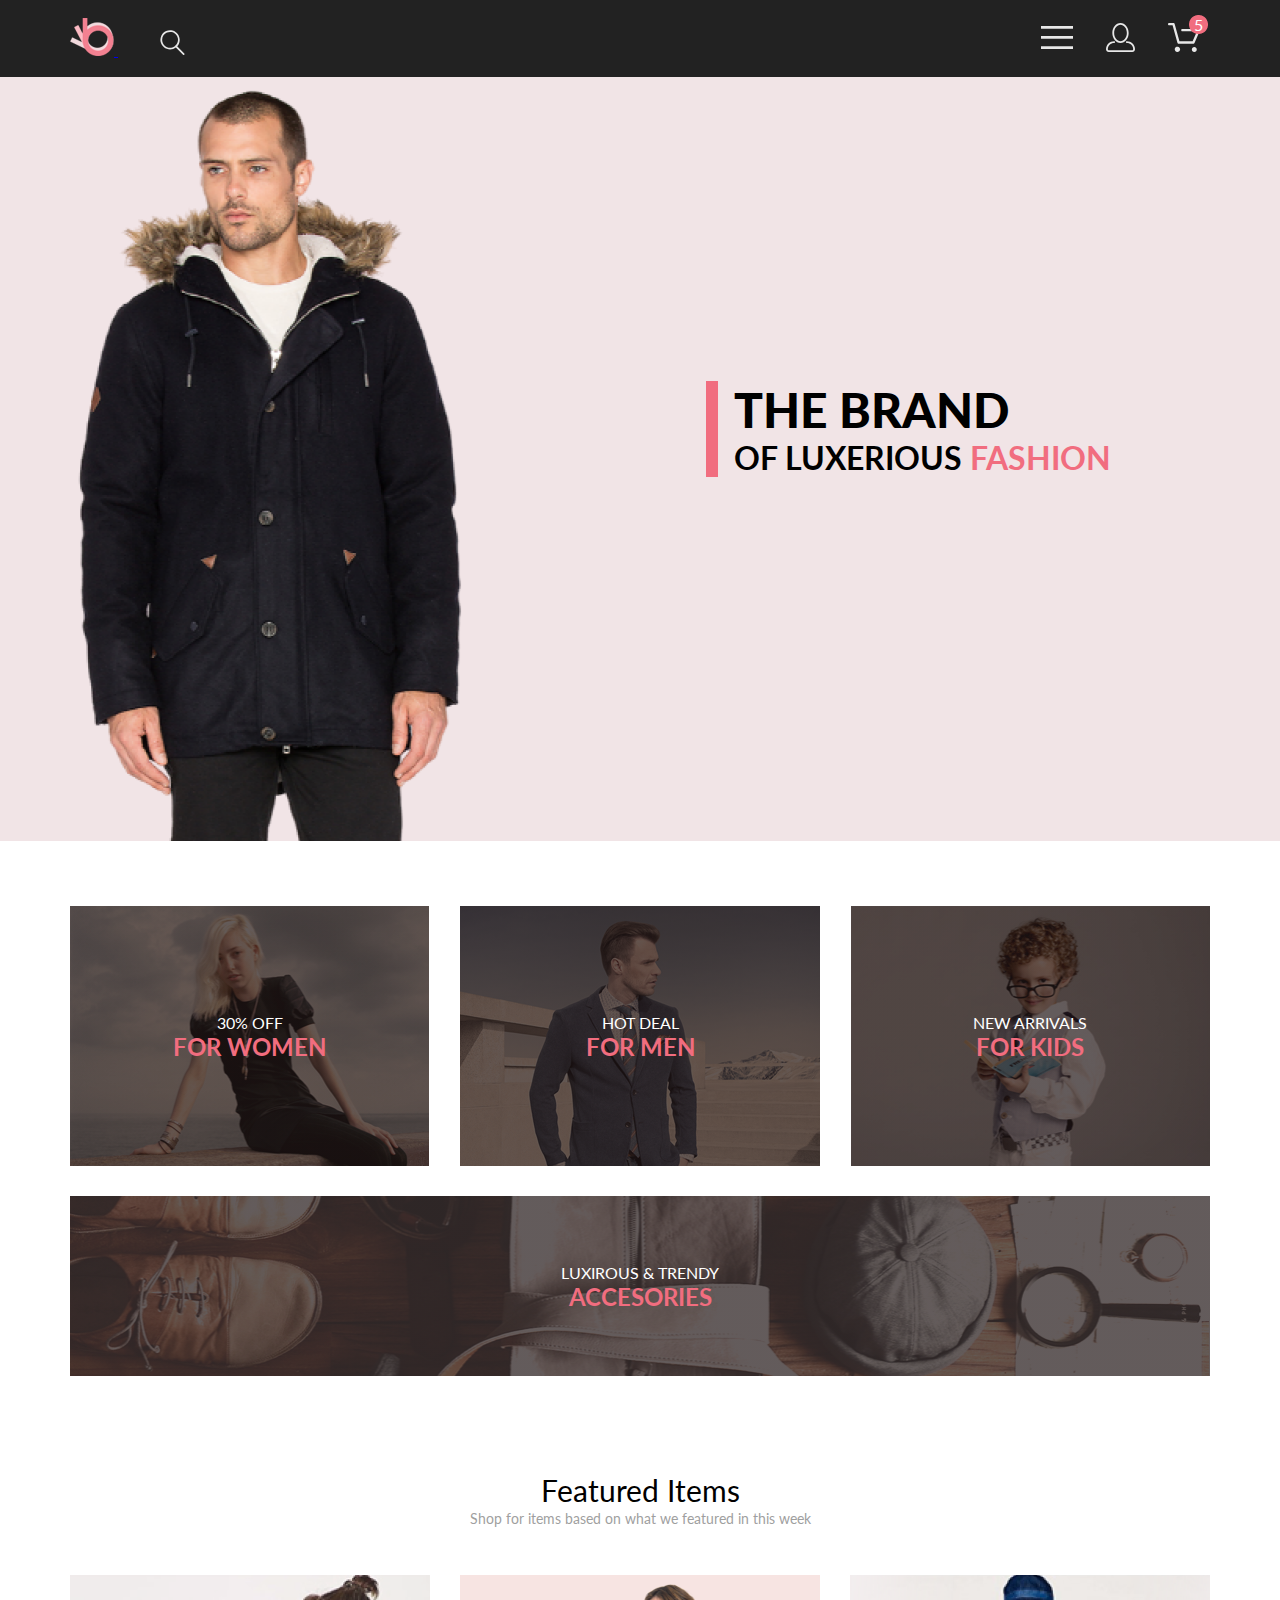
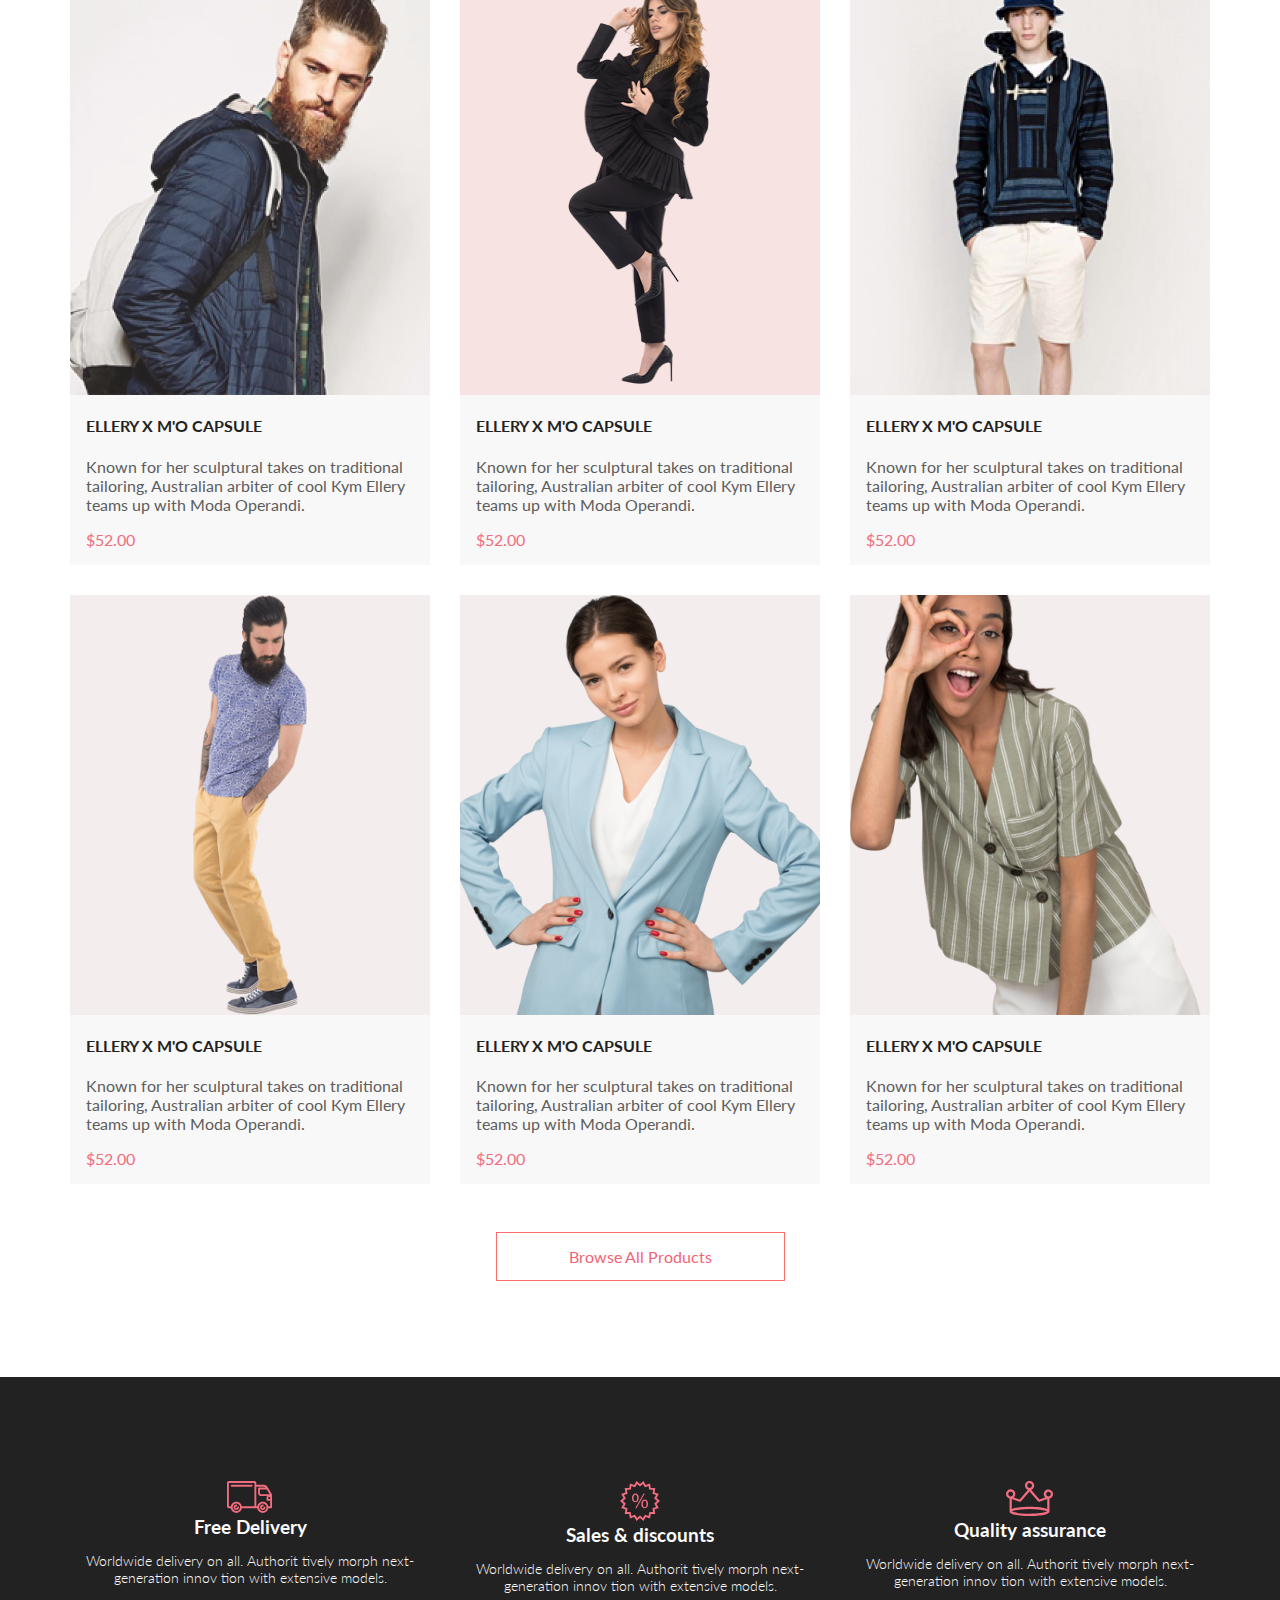
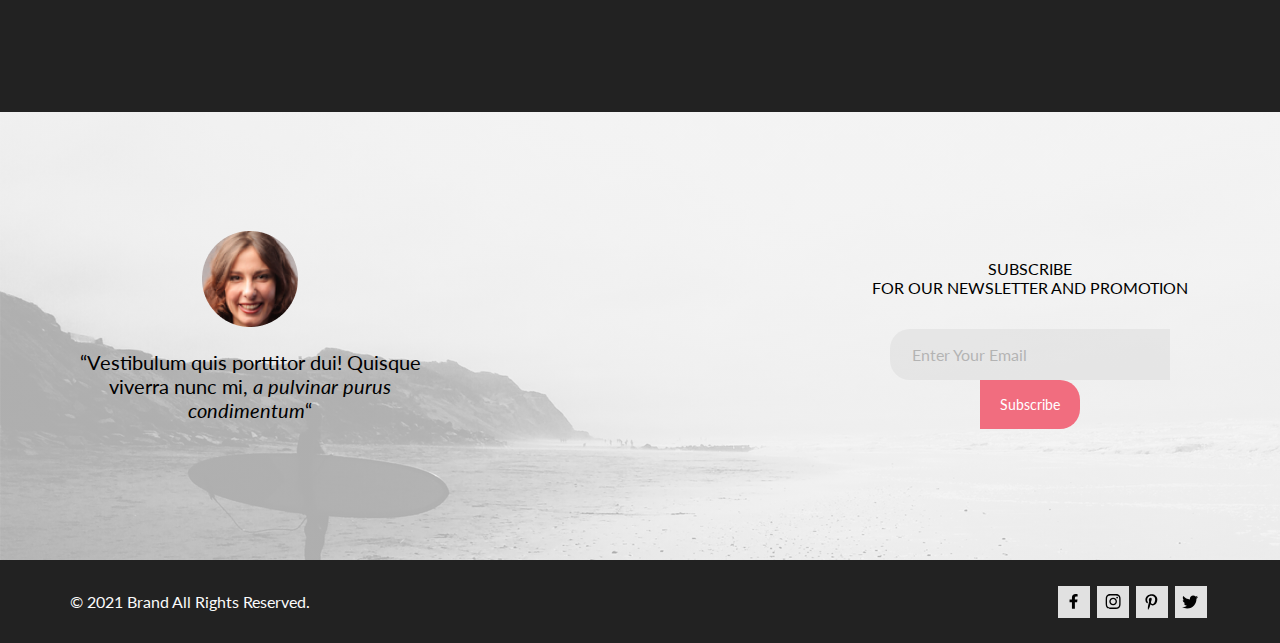
==== commit ceb73695: "Fix errors on pages." ====
--- a/index.html
+++ b/index.html
@@ -1,3 +1,4 @@
+<!DOCTYPE html>
 <html lang="en">
 
 <head>
@@ -138,7 +139,7 @@
             </div>
             <div class="offer-item offer-item-2">
                 <p class="text"><span class="offer-text-1">HOT DEAL</span><br>
-                    <FOR class="offer-text-2">FOR MEN</span>
+                    <span class="offer-text-2">FOR MEN</span>
                 </p>
             </div>
             <div class="offer-item offer-item-3">
--- a/css/style.css
+++ b/css/style.css
@@ -201,6 +201,17 @@
   font-weight: 300;
 }
 
+.breadcrump-paths-list {
+  display: -webkit-box;
+  display: -ms-flexbox;
+  display: flex;
+  padding: 0;
+}
+
+.breadcrump-paths-list__item {
+  list-style: none;
+}
+
 .current-location {
   font-weight: 700;
   color: #F16D7F;
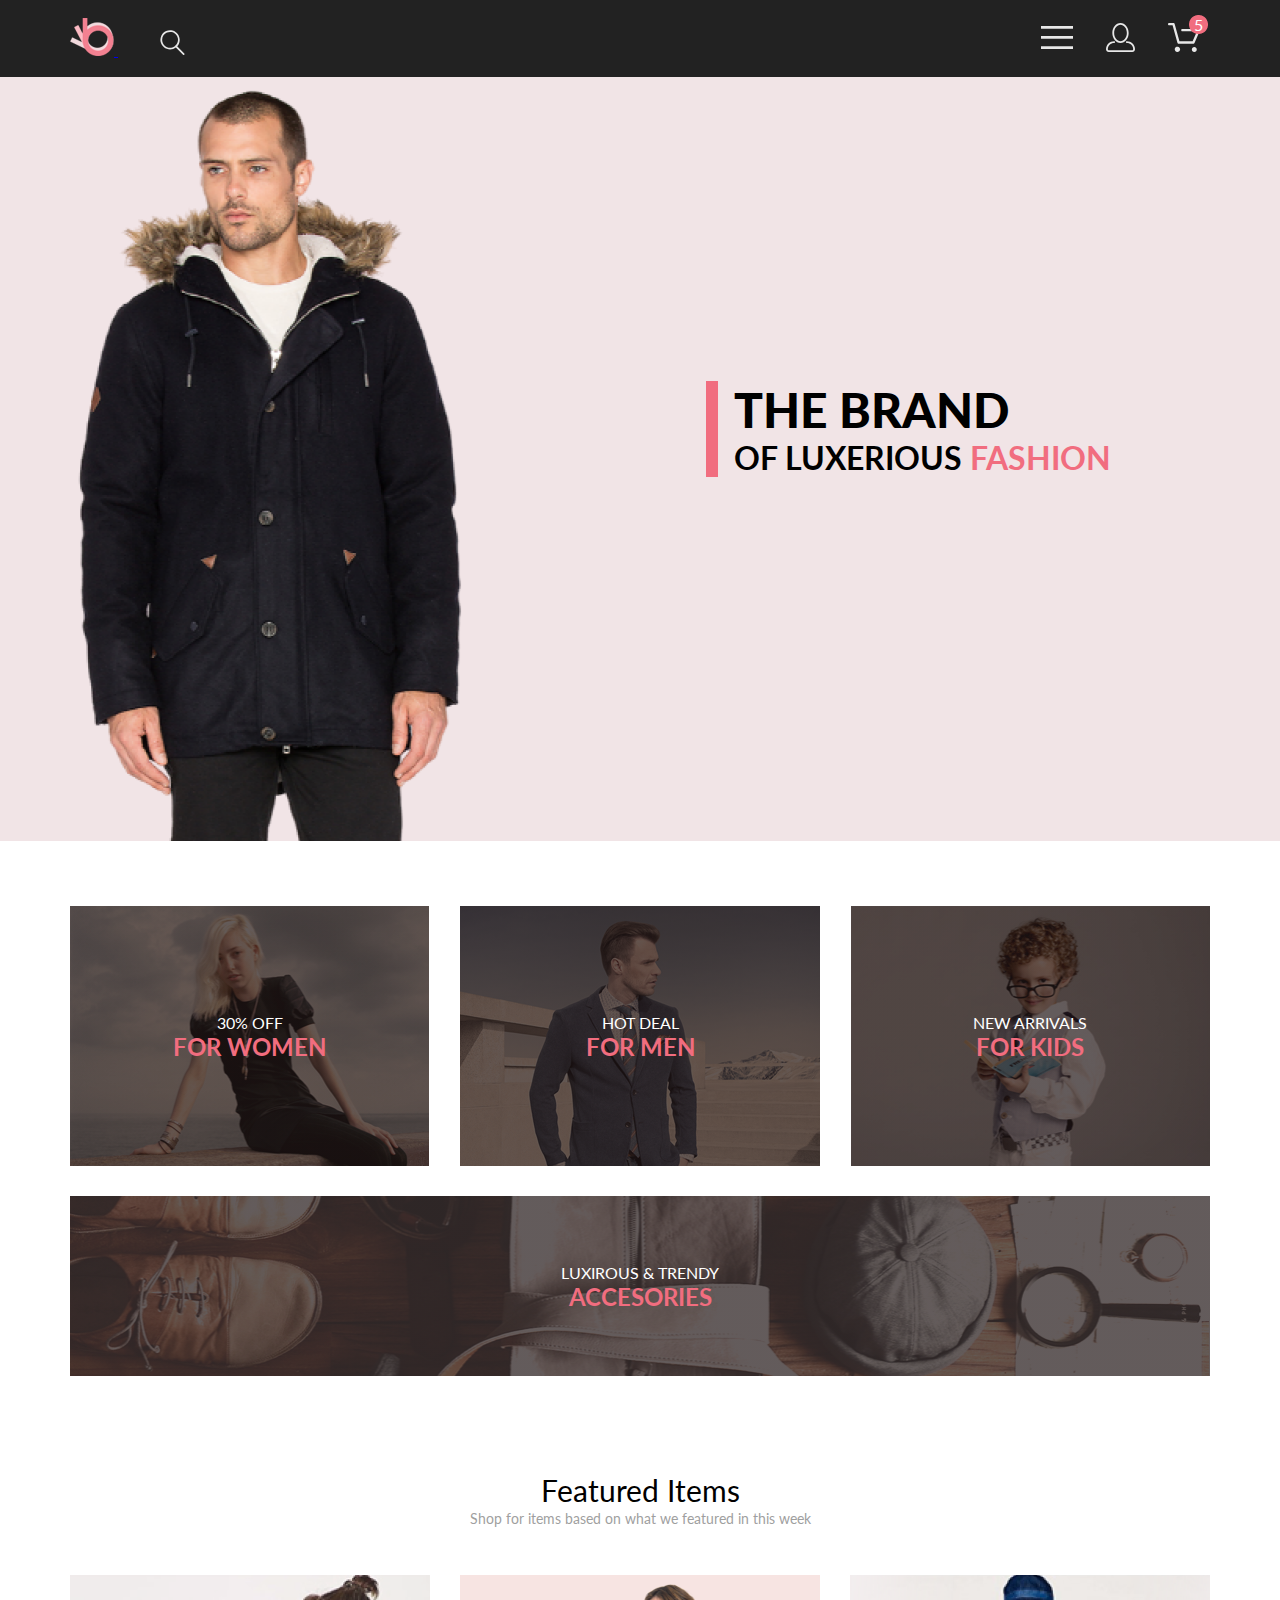
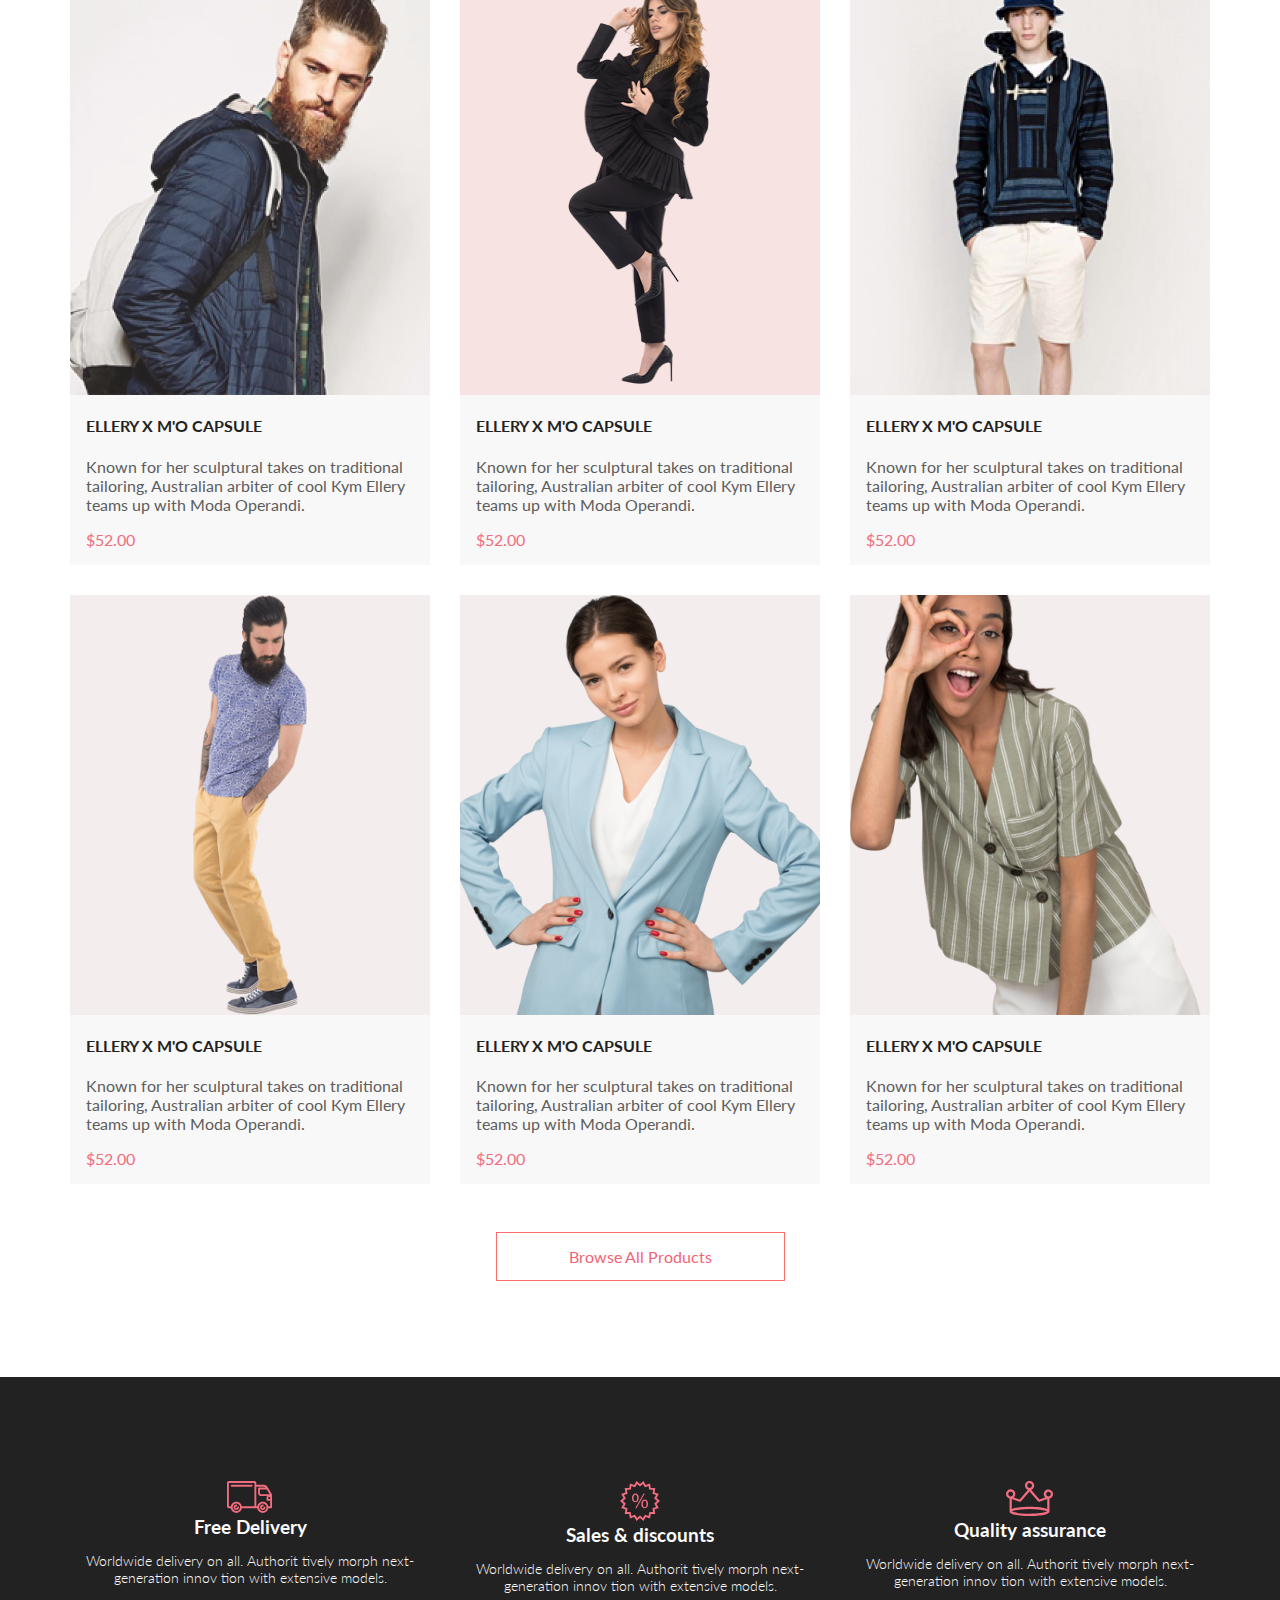
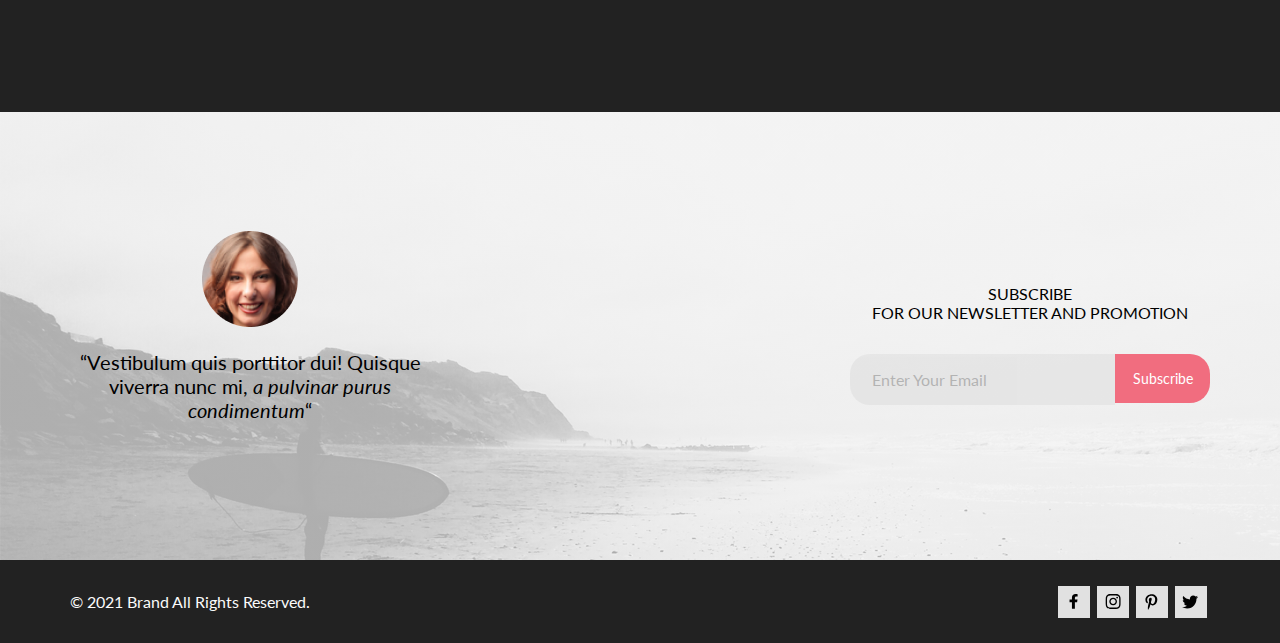
==== commit 1e5fc82d: "Merge pull request #13 from EvBaz/lesson8" ====
--- a/index.html
+++ b/index.html
@@ -164,8 +164,9 @@
                 <div class="product">
                     <img src="img/product-1.png" alt="image">
                     <div class="overlay">
-                        <button class="overlay-btn"><svg class="overlay-btn-img" width="26px" height="24px"
-                                viewBox="0 0 32 29" fill="none" xmlns="http://www.w3.org/2000/svg">
+                        <button class="overlay-btn">
+                            <svg class="overlay-btn-img" width="26px" height="24px" viewBox="0 0 32 29" fill="none"
+                                xmlns="http://www.w3.org/2000/svg">
                                 <path
                                     d="M26.2009 29C25.5532 28.9738 24.9415 28.6948 24.4972 28.2227C24.0529 27.7506 23.8114 27.1232 23.8245 26.475C23.8376 25.8269 24.1043 25.2097 24.5673 24.7559C25.0303 24.3022 25.6527 24.048 26.301 24.048C26.9493 24.048 27.5717 24.3022 28.0347 24.7559C28.4977 25.2097 28.7644 25.8269 28.7775 26.475C28.7906 27.1232 28.549 27.7506 28.1047 28.2227C27.6604 28.6948 27.0488 28.9738 26.401 29H26.2009ZM6.75293 26.32C6.75293 25.79 6.91011 25.2718 7.20459 24.8311C7.49907 24.3904 7.91764 24.0469 8.40735 23.844C8.89705 23.6412 9.43594 23.5881 9.95581 23.6915C10.4757 23.7949 10.9532 24.0502 11.328 24.425C11.7028 24.7998 11.9581 25.2773 12.0615 25.7972C12.1649 26.317 12.1118 26.8559 11.9089 27.3456C11.7061 27.8353 11.3626 28.2539 10.9219 28.5483C10.4812 28.8428 9.96304 29 9.43298 29C9.08087 29.0003 8.73212 28.9311 8.40674 28.7966C8.08136 28.662 7.78569 28.4646 7.53662 28.2158C7.28755 27.9669 7.09001 27.6713 6.9552 27.3461C6.82039 27.0208 6.75098 26.6721 6.75098 26.32H6.75293ZM10.553 20.686C10.2935 20.6868 10.0409 20.6024 9.83411 20.4457C9.62727 20.2891 9.47758 20.0689 9.40796 19.819L4.57495 2.36401H1.18201C0.868521 2.36401 0.567859 2.23947 0.346191 2.01781C0.124523 1.79614 0 1.49549 0 1.18201C0 0.868519 0.124523 0.567873 0.346191 0.346205C0.567859 0.124537 0.868521 5.81268e-06 1.18201 5.81268e-06H5.46301C5.7225 -0.00080736 5.97504 0.0837201 6.18176 0.240568C6.38848 0.397416 6.53784 0.617884 6.60693 0.868006L11.4399 18.323H24.6179L29.001 8.27501H14.401C14.2428 8.27961 14.0854 8.25242 13.9379 8.19507C13.7904 8.13771 13.6559 8.05134 13.5424 7.94108C13.4288 7.83082 13.3386 7.69891 13.277 7.55315C13.2154 7.40739 13.1836 7.25075 13.1836 7.0925C13.1836 6.93426 13.2154 6.77762 13.277 6.63186C13.3386 6.4861 13.4288 6.35419 13.5424 6.24393C13.6559 6.13367 13.7904 6.0473 13.9379 5.98994C14.0854 5.93259 14.2428 5.90541 14.401 5.91001H30.814C31.0097 5.90996 31.2022 5.95866 31.3744 6.05172C31.5465 6.14478 31.6928 6.27926 31.7999 6.44301C31.9078 6.60729 31.9734 6.79569 31.9908 6.99145C32.0083 7.18721 31.9771 7.38424 31.9 7.565L26.495 19.977C26.4026 20.1876 26.251 20.3668 26.0585 20.4927C25.866 20.6186 25.641 20.6858 25.411 20.686H10.553Z" />
                             </svg>Add to Cart</button>
--- a/css/style.css
+++ b/css/style.css
@@ -452,6 +452,11 @@
   color: #FFFFFF;
 }
 
+.overlay-btn-img {
+  padding: 11px;
+  fill: #FFFFFF;
+}
+
 .overlay-btn:hover {
   color: #F16D7F;
   background-color: #FFFFFF;
@@ -463,11 +468,6 @@
   fill: #F16D7F;
   -webkit-transition: 0.3s;
   transition: 0.3s;
-}
-
-.overlay-btn-img {
-  padding: 11px;
-  fill: #FFFFFF;
 }
 
 .product:hover .overlay {
@@ -561,6 +561,12 @@
 .email-input::placeholder {
   color: #4D4D4D;
   opacity: 0.5;
+}
+
+.subscribe {
+  display: -webkit-box;
+  display: -ms-flexbox;
+  display: flex;
 }
 
 .button-subscribe {
@@ -1331,6 +1337,31 @@
   margin-top: 20px;
   border: 1px solid #A4A4A4;
   padding: 13px 0 16px 17px;
+  font-size: 16px;
+}
+
+.shipping-adr-input::-webkit-input-placeholder {
+  font-weight: 300;
+  font-size: 13px;
+  line-height: 16px;
+  color: #B1B1B1;
+}
+
+.shipping-adr-input:-ms-input-placeholder {
+  font-weight: 300;
+  font-size: 13px;
+  line-height: 16px;
+  color: #B1B1B1;
+}
+
+.shipping-adr-input::-ms-input-placeholder {
+  font-weight: 300;
+  font-size: 13px;
+  line-height: 16px;
+  color: #B1B1B1;
+}
+
+.shipping-adr-input::placeholder {
   font-weight: 300;
   font-size: 13px;
   line-height: 16px;
@@ -1459,6 +1490,32 @@
 .reg-form-input {
   border: 1px solid #A4A4A4;
   padding: 13px 0 16px 17px;
+  font-size: 16px;
+  margin-bottom: 20px;
+}
+
+.reg-form-input::-webkit-input-placeholder {
+  font-weight: 300;
+  font-size: 13px;
+  line-height: 16px;
+  color: #B1B1B1;
+}
+
+.reg-form-input:-ms-input-placeholder {
+  font-weight: 300;
+  font-size: 13px;
+  line-height: 16px;
+  color: #B1B1B1;
+}
+
+.reg-form-input::-ms-input-placeholder {
+  font-weight: 300;
+  font-size: 13px;
+  line-height: 16px;
+  color: #B1B1B1;
+}
+
+.reg-form-input::placeholder {
   font-weight: 300;
   font-size: 13px;
   line-height: 16px;
@@ -1471,11 +1528,36 @@
 .reg-form-input__pass {
   border: 1px solid #A4A4A4;
   padding: 13px 0 16px 17px;
+  font-size: 16px;
+  margin-bottom: 15;
+}
+
+.reg-form-input__pass::-webkit-input-placeholder {
   font-weight: 300;
   font-size: 13px;
   line-height: 16px;
   color: #B1B1B1;
-  margin-bottom: 15;
+}
+
+.reg-form-input__pass:-ms-input-placeholder {
+  font-weight: 300;
+  font-size: 13px;
+  line-height: 16px;
+  color: #B1B1B1;
+}
+
+.reg-form-input__pass::-ms-input-placeholder {
+  font-weight: 300;
+  font-size: 13px;
+  line-height: 16px;
+  color: #B1B1B1;
+}
+
+.reg-form-input__pass::placeholder {
+  font-weight: 300;
+  font-size: 13px;
+  line-height: 16px;
+  color: #B1B1B1;
 }
 
 .reg-form-pass-req {
@@ -1512,14 +1594,15 @@
 }
 
 .reg-form-btn {
+  border: 1px solid transparent;
   margin: 0;
   background-color: #F16D7F;
   color: white;
-  border: none;
   padding: 16px 29px;
   font-weight: 300;
   font-size: 16px;
   line-height: 19px;
+  border: 1px solid transparent;
 }
 
 .reg-form-btn__img {
